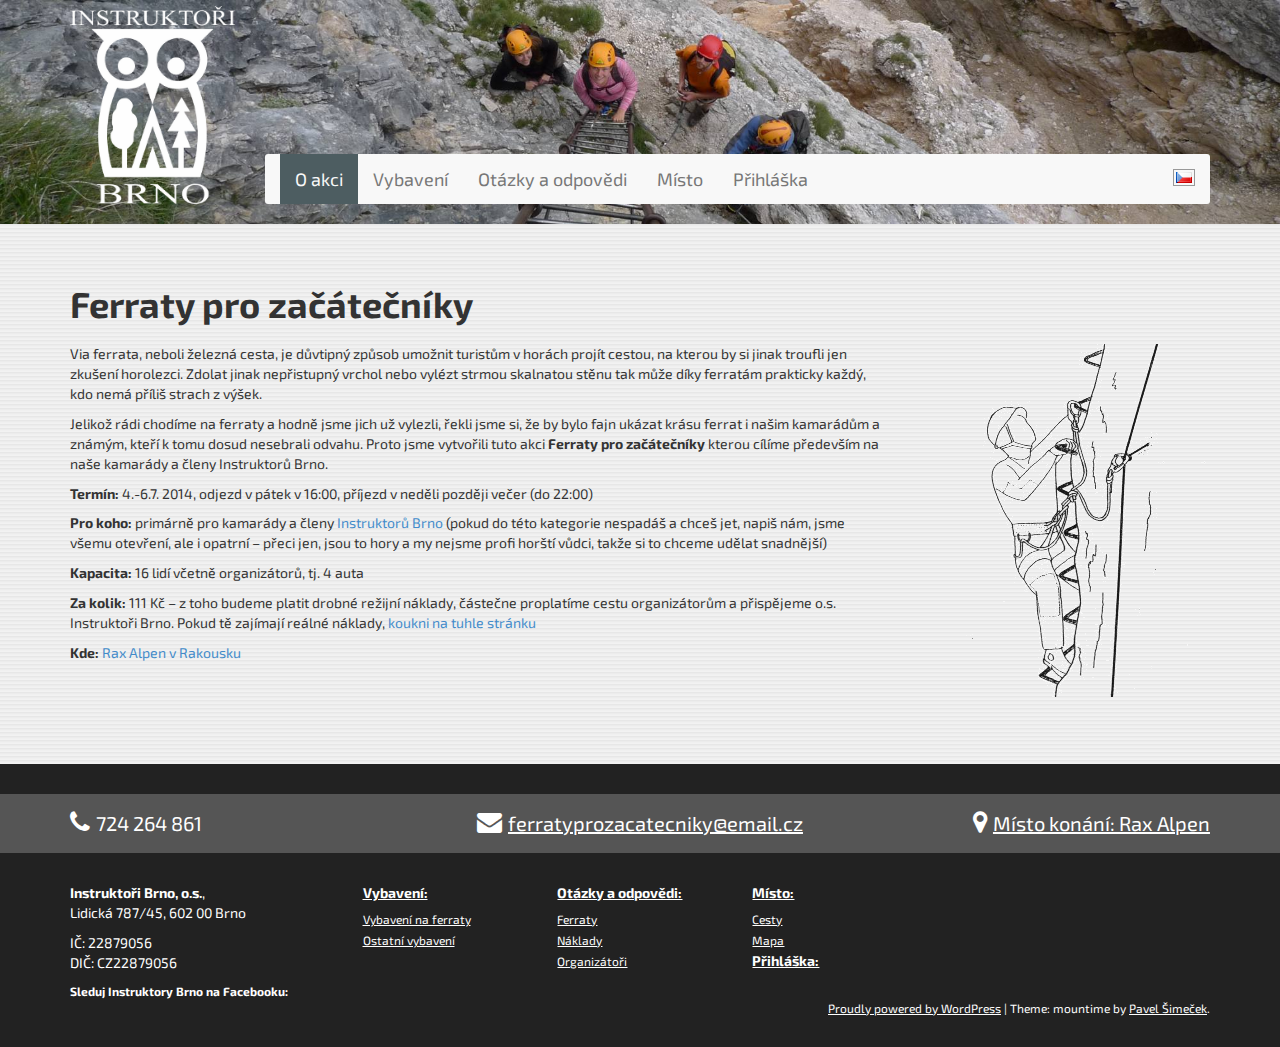
==== index.html @ 4d4df0b0 "archivni staticka verze" ====
<!DOCTYPE html>
<html lang="cs-CZ" prefix="og: http://ogp.me/ns#">

<!-- Mirrored from ferraty.instruktori.cz/ by HTTrack Website Copier/3.x [XR&CO'2014], Sat, 05 Jan 2019 14:12:46 GMT -->
<!-- Added by HTTrack -->
<!-- Mirrored from ferraty.instruktori.cz/ by HTTrack Website Copier/3.x [XR&CO'2014], Sun, 22 Nov 2020 13:29:05 GMT -->
<meta http-equiv="content-type" content="text/html;charset=UTF-8" /><!-- /Added by HTTrack -->
<head>
<meta charset="UTF-8">
<meta name="viewport" content="width=device-width, initial-scale=1">
<meta http-equiv="X-UA-Compatible" content="IE=edge">
<title>O akci | Ferraty pro začátečníky</title>
<link rel="profile" href="http://gmpg.org/xfn/11">
<link href='http://fonts.googleapis.com/css?family=Exo+2:400,400italic,700,700italic&amp;subset=latin,latin-ext' rel='stylesheet' type='text/css'>

<!-- This site is optimized with the Yoast WordPress SEO plugin v1.4.25 - http://yoast.com/wordpress/seo/ -->
<link rel="canonical" href="index.html" />
<meta property="og:locale" content="cs_CZ" />
<meta property="og:type" content="article" />
<meta property="og:title" content="O akci - Ferraty pro začátečníky" />
<meta property="og:description" content="Ferraty pro začátečníky Via ferrata, neboli železná cesta, je důvtipný způsob umožnit turistům v horách projít cestou, na kterou by si jinak troufli jen zkušení horolezci. Zdolat jinak nepřistupný vrchol nebo vylézt strmou skalnatou stěnu tak může díky ferratám prakticky každý, kdo nemá příliš strach z výšek. Jelikož rádi chodíme na ferraty a hodně jsme &hellip;" />
<meta property="og:url" content="index.html" />
<meta property="og:site_name" content="Ferraty pro začátečníky" />
<meta property="article:published_time" content="2014-05-25T00:08:42+00:00" />
<meta property="article:modified_time" content="2014-05-27T09:46:41+00:00" />
<meta property="og:image" content="wp-content/uploads/FERRATA1.gif" />
<!-- / Yoast WordPress SEO plugin. -->

<link rel='stylesheet' id='shadowbox-css-css'  href='wp-content/uploads/shadowbox-js/src/shadowbox19ce19ce.css?ver=3.0.3' type='text/css' media='screen' />
<link rel='stylesheet' id='shadowbox-extras-css'  href='wp-content/plugins/shadowbox-js/css/extrasc393c393.css?ver=3.0.3.10' type='text/css' media='screen' />
<link rel='stylesheet' id='NextGEN-css'  href='wp-content/plugins/nextgen-gallery/css/nggallery8a548a54.css?ver=1.0.0' type='text/css' media='screen' />
<link rel='stylesheet' id='shutter-css'  href='wp-content/plugins/nextgen-gallery/shutter/shutter-reloadedc412c412.css?ver=1.3.4' type='text/css' media='screen' />
<link rel='stylesheet' id='mountime-style-css'  href='wp-content/themes/ferraty/stylea560a560.css?ver=3.9.1' type='text/css' media='all' />
<link rel='stylesheet' id='font-awesome-css'  href='wp-content/themes/ferraty/css/font-awesome.mina560a560.css?ver=3.9.1' type='text/css' media='all' />
<link rel='stylesheet' id='cyclone-template-style-custom_dark-css'  href='wp-content/plugins/cyclone-slider-2/templates/custom_dark/style206d206d.css?ver=2.7.5' type='text/css' media='all' />
<link rel='stylesheet' id='cyclone-template-style-dark-css'  href='wp-content/plugins/cyclone-slider-2/templates/dark/style206d206d.css?ver=2.7.5' type='text/css' media='all' />
<link rel='stylesheet' id='cyclone-template-style-default-css'  href='wp-content/plugins/cyclone-slider-2/templates/default/style206d206d.css?ver=2.7.5' type='text/css' media='all' />
<link rel='stylesheet' id='cyclone-template-style-standard-css'  href='wp-content/plugins/cyclone-slider-2/templates/standard/style206d206d.css?ver=2.7.5' type='text/css' media='all' />
<link rel='stylesheet' id='cyclone-template-style-thumbnails-css'  href='wp-content/plugins/cyclone-slider-2/templates/thumbnails/style206d206d.css?ver=2.7.5' type='text/css' media='all' />
<link rel='stylesheet' id='wpgmaps-style-css'  href='wp-content/plugins/wp-google-maps/css/wpgmza_stylea560a560.css?ver=3.9.1' type='text/css' media='all' />
<script type='text/javascript' src='wp-includes/js/jquery/jquerya4e6a4e6.js?ver=1.11.0'></script>
<script type='text/javascript' src='wp-includes/js/jquery/jquery-migrate.min15761576.js?ver=1.2.1'></script>
<script type='text/javascript'>
/* <![CDATA[ */
var shutterSettings = {"msgLoading":"L O A D I N G","msgClose":"Click to Close","imageCount":"1"};
/* ]]> */
</script>
<script type='text/javascript' src='wp-content/plugins/nextgen-gallery/shutter/shutter-reloaded3ba13ba1.js?ver=1.3.3'></script>
<script type='text/javascript' src='wp-content/plugins/nextgen-gallery/js/jquery.cycle.all.min62a762a7.js?ver=2.9995'></script>
<script type='text/javascript' src='wp-content/plugins/nextgen-gallery/js/ngg.slideshow.min18b518b5.js?ver=1.06'></script>
<meta name="generator" content="WordPress 3.9.1" />
<link rel='shortlink' href='index.html' />
<!-- <meta name="NextGEN" version="1.9.13" /> -->
	<style type="text/css">.recentcomments a{display:inline !important;padding:0 !important;margin:0 !important;}</style>
    <!-- HTML5 Shim and Respond.js IE8 support of HTML5 elements and media queries -->
    <!-- WARNING: Respond.js doesn't work if you view the page via file:// -->
    <!--[if lt IE 9]>
      <script src="http://ferraty.instruktori.cz/wp-content/themes/ferraty/js/html5shiv.js"></script>
      <script src="http://ferraty.instruktori.cz/wp-content/themes/ferraty/js/respond.min.js"></script>
    <![endif]-->
</head>

<body class="home page page-id-9 page-template page-template-homepage-php custom-background">
<div id="fb-root"></div>
<script>(function(d, s, id) {
  var js, fjs = d.getElementsByTagName(s)[0];
  if (d.getElementById(id)) return;
  js = d.createElement(s); js.id = id;
  js.src = "http://connect.facebook.net/cs_CZ/all.js#xfbml=1";
  js.async = true;
  fjs.parentNode.insertBefore(js, fjs);
}(document, 'script', 'facebook-jssdk'));</script>

<div id="page" class="hfeed site">
        <header id="masthead" class="site-header" role="banner">
        <div class="sliderwrapper">
        <div class="cycloneslider cycloneslider-template-dark cycloneslider-width-responsive" id="cycloneslider-summer-1" style="max-width:2000px" > <!--?php if (!empty($slides)) {?> <img class="full-width" src="http://ferraty.instruktori.cz/wp-content/uploads/P1160383.jpg"> <!--?php }?--> <div class="cycloneslider-slides cycle-slideshow" data-cycle-allow-wrap="true" data-cycle-dynamic-height="off" data-cycle-auto-height="2000:350" data-cycle-auto-height-easing="null" data-cycle-auto-height-speed="250" data-cycle-delay="0" data-cycle-easing="" data-cycle-fx="fade" data-cycle-hide-non-active="true" data-cycle-log="false" data-cycle-next="#cycloneslider-summer-1 .cycloneslider-next" data-cycle-pager="#cycloneslider-summer-1 .cycloneslider-pager" data-cycle-pause-on-hover="true" data-cycle-prev="#cycloneslider-summer-1 .cycloneslider-prev" data-cycle-slides="&gt; div" data-cycle-speed="1000" data-cycle-swipe="false" data-cycle-tile-count="7" data-cycle-tile-delay="100" data-cycle-tile-vertical="true" data-cycle-timeout="4000" > <div class="cycloneslider-slide" > <img src="wp-content/uploads/P1160383.jpg" alt="" title="" /> </div> <div class="cycloneslider-slide" > <img src="wp-content/uploads/105_Brenta-Group.jpg" alt="" title="" /> </div> <div class="cycloneslider-slide" > <img src="wp-content/uploads/DSC_5507-DSC_5511.jpg" alt="" title="" /> </div> <div class="cycloneslider-slide" > <img src="wp-content/uploads/P1050706.jpg" alt="" title="" /> </div> <div class="cycloneslider-slide" > <img src="wp-content/uploads/DSC_5570.jpg" alt="" title="" /> </div> </div> </div>
        <!--div class="site-branding">
                <h1 class="site-title"><a href="http://ferraty.instruktori.cz/" rel="home">Ferraty pro začátečníky</a></h1>
                <h2 class="site-description">Just another WordPress site</h2>
        </div-->
        <div class="static-menu-wrapper">
        <div class="container">
            <div class="row">
                <div class="col-md-2 hidden-sm hidden-xs">
                    <div class="menu-height" style="position:relative">&nbsp;
                        <div style="position: absolute; bottom:0px;left:0px;right:0px">
                             <a href="index.html"><img class="img-responsive" src="wp-content/uploads/Logo-negativ1.png"></a>
                        </div>
                    </div>
                </div>
                <div class="col-md-10">
                        <!--TOO MUCH MANUAL WORK FOR SUBPAGES => custom menu printing :-( <!--?php wp_nav_menu( array( 'theme_location' => 'primary' ) ); ?-->
                            <nav id="mountime-main-static-navbar"         class="navbar mountime-main-navbar "
         role="navigation">
                <!-- Brand and toggle get grouped for better mobile display -->
        <div class="navbar-header">
            <button type="button" class="navbar-toggle" data-toggle="collapse" data-target="#mountime-main-static-navbar-collapse">
                <span class="sr-only">Toggle navigation</span>
                <span class="icon-bar"></span>
                <span class="icon-bar"></span>
                <span class="icon-bar"></span>
            </button>
            <div class="navbar-brand visible-xs visible-sm"><img class="fixed-menu-logo visible-sm visible-xs" src="wp-content/uploads/Logo-negativ1.png"><div class="navbar-brand-label visible-xs">O akci</div></div>
        </div>
        <!-- Collect the nav links, forms, and other content for toggling -->
        <div class="collapse navbar-collapse" id="mountime-main-static-navbar-collapse">
            <ul class="nav navbar-nav">
                            <li  class="active"  >
                        <a href="index.html">
                            O akci                        </a>
                    </li>
                                    <li  >
                        <a href="vybaveni/index.html">
                            Vybavení                        </a>
                    </li>
                                    <li  >
                        <a href="otazky-odpovedi/index.html">
                            Otázky a odpovědi                        </a>
                    </li>
                                    <li  >
                        <a href="misto/index.html">
                            Místo                        </a>
                    </li>
                                    <li  >
                        <a href="prihlaska/index.html">
                            Přihláška                        </a>
                    </li>
                            </ul>
            <ul class="nav navbar-nav navbar-right">
                <li>
                    <ul class="lang-selector">
                        <li class="lang-item lang-item-2 lang-item-cs current-lang"><a hreflang="cs" href="index.html"><img src="wp-content/plugins/polylang/flags/cs_CZ.png" title="Čeština" alt="Čeština" /></a></li>
                    </ul>
                </li>
            </ul>
        </div>
            </nav>
    <nav id="mountime-main-fixed-navbar"         class="navbar mountime-main-navbar navbar-fixed-top hidden"
         role="navigation">
                    <div class="container">
                <div class="row">
                    <div class="col-md-2 hidden-sm hidden-xs">
                        <a href="index.html"><img class="fixed-menu-logo" src="wp-content/uploads/Logo-negativ1.png"></a>
                    </div>
                    <div class="col-md-10">
                <!-- Brand and toggle get grouped for better mobile display -->
        <div class="navbar-header">
            <button type="button" class="navbar-toggle" data-toggle="collapse" data-target="#mountime-main-fixed-navbar-collapse">
                <span class="sr-only">Toggle navigation</span>
                <span class="icon-bar"></span>
                <span class="icon-bar"></span>
                <span class="icon-bar"></span>
            </button>
            <div class="navbar-brand visible-xs visible-sm"><img class="fixed-menu-logo visible-sm visible-xs" src="wp-content/uploads/Logo-negativ1.png"><div class="navbar-brand-label visible-xs">O akci</div></div>
        </div>
        <!-- Collect the nav links, forms, and other content for toggling -->
        <div class="collapse navbar-collapse" id="mountime-main-fixed-navbar-collapse">
            <ul class="nav navbar-nav">
                            <li  class="active"  >
                        <a href="index.html">
                            O akci                        </a>
                    </li>
                                    <li  >
                        <a href="vybaveni/index.html">
                            Vybavení                        </a>
                    </li>
                                    <li  >
                        <a href="otazky-odpovedi/index.html">
                            Otázky a odpovědi                        </a>
                    </li>
                                    <li  >
                        <a href="misto/index.html">
                            Místo                        </a>
                    </li>
                                    <li  >
                        <a href="prihlaska/index.html">
                            Přihláška                        </a>
                    </li>
                            </ul>
            <ul class="nav navbar-nav navbar-right">
                <li>
                    <ul class="lang-selector">
                        <li class="lang-item lang-item-2 lang-item-cs current-lang"><a hreflang="cs" href="index.html"><img src="wp-content/plugins/polylang/flags/cs_CZ.png" title="Čeština" alt="Čeština" /></a></li>
                    </ul>
                </li>
            </ul>
        </div>
                            </div>
                </div>
            </div>
            </nav>
                </div>
            </div>
        </div>
        </div>
        </div>
</header><!-- #masthead -->

<div id="content" class="site-content">

<div id="primary" class="content-area">
    <main id="main" class="site-main" role="main">
                <div class="container">
            <div class="row">
                <div class="col-md-12">
                    <div class="row">
                        <div class="col-md-12">
                            <h1>Ferraty pro začátečníky</h1>
<h1><a href="wp-content/uploads/FERRATA1.gif" rel="shadowbox[sbpost-9];player=img;"><img class="alignright wp-image-24 size-full" src="wp-content/uploads/FERRATA1.gif" alt="FERRATA1" width="276" height="353" data-id="24" /></a></h1>
<p>Via ferrata, neboli železná cesta, je důvtipný způsob umožnit turistům v horách projít cestou, na kterou by si jinak troufli jen zkušení horolezci. Zdolat jinak nepřistupný vrchol nebo vylézt strmou skalnatou stěnu tak může díky ferratám prakticky každý, kdo nemá příliš strach z výšek.</p>
<p>Jelikož rádi chodíme na ferraty a hodně jsme jich už vylezli, řekli jsme si, že by bylo fajn ukázat krásu ferrat i našim kamarádům a známým, kteří k tomu dosud nesebrali odvahu. Proto jsme vytvořili tuto akci <strong>Ferraty pro začátečníky</strong> kterou cílíme především na naše kamarády a členy Instruktorů Brno.</p>
<p><strong>Termín:</strong> 4.-6.7. 2014, odjezd v pátek v 16:00, příjezd v neděli později večer (do 22:00)</p>
<p><strong>Pro koho:</strong> primárně pro kamarády a členy <a href="http://www.instruktori.cz/">Instruktorů Brno</a> (pokud do této kategorie nespadáš a chceš jet, napiš nám, jsme všemu otevření, ale i opatrní &#8211; přeci jen, jsou to hory a my nejsme profi horští vůdci, takže si to chceme udělat snadnější)</p>
<p><strong>Kapacita:</strong> 16 lidí včetně organizátorů, tj. 4 auta</p>
<p><strong>Za kolik:</strong> 111 Kč &#8211; z toho budeme platit drobné režijní náklady, částečne proplatíme cestu organizátorům a přispějeme o.s. Instruktoři Brno. Pokud tě zajímají reálné náklady, <a href="otazky-odpovedi/index.html#subpage-naklady">koukni na tuhle stránku</a></p>
<p><strong>Kde:</strong> <a title="Místo" href="misto/index.html">Rax Alpen v Rakousku</a></p>
<p>&nbsp;</p>
                        </div>
                    </div>
                    <div>
                        &nbsp;
                    </div>
                </div>
            </div>
                    </div>
            </main><!-- #main -->
</div><!-- #primary -->

	<div id="secondary" class="widget-area" role="complementary">
				
<!--			<aside id="search" class="widget widget_search">-->
							<!--</aside>-->

			<!--<aside id="archives" class="widget">-->
				<!--<h1 class="widget-title"></h1>-->
				<!--<ul>-->
									<!--</ul>-->
			<!--</aside>-->

			<!--<aside id="meta" class="widget">-->
				<!--<h1 class="widget-title"></h1>-->
				<!--<ul>-->
										<!--<li></li>-->
									<!--</ul>-->
			<!--</aside>-->

			</div><!-- #secondary -->

	</div><!-- #content -->
        
                
        <footer class="upper-footer-border">
            &nbsp;
        </footer>
        <footer class="upper-footer" role="contentinfo">
            <div class="container">
                <div class="row">
                    <div class="col-sm-4 text-align-left-md">
                        <i class="fa fa-phone">&nbsp;</i>724 264 861                    </div>
                    <div class="col-sm-4 text-align-center-md">
                                                        <a href="mailto:ferratyprozacatecniky@email.cz">
                                    <i class="fa fa-envelope">&nbsp;</i>ferratyprozacatecniky@email.cz                                </a>                    </div>
                    <div class="col-sm-4 text-align-right-md">
                                                <a href="index.html">
                                                                <i class="fa fa-map-marker">&nbsp;</i>Místo konání: Rax Alpen                        </a>
                    </div>
                </div>
            </div>
        </footer>
	<footer id="colophon" class="site-footer" role="contentinfo">
            <div class="container">
                <div class="row">
                    <div class="col-md-3">
                        <p><strong>Instruktoři Brno, o.s.</strong>,<br />
Lidická 787/45, 602 00 Brno</p>
<p>IČ: 22879056<br />
DIČ: CZ22879056</p>
                        <div class="footer-subscribe-box">
                            <div><b>Sleduj Instruktory Brno na Facebooku:</b></div>
                            <div class="fb-like-box" data-href="https://www.facebook.com/instruktori.brno" data-width="The pixel width of the plugin" data-height="The pixel height of the plugin" data-colorscheme="dark" data-show-faces="false" data-header="false" data-stream="false" data-show-border="false"></div>
                        </div>
                    </div>
                    <div class="col-md-6 site-map hidden-sm hidden-xs">
                        <div class="row">
                                                                                                                                                                                                                    <div class="col-md-4">
                                                        <a class="footer-link" href="vybaveni/index.html">
            Vybavení:
        </a>
<ul class="footer-link-set"><li class="footer-link">
                                                        <a href="vybaveni/index.html#subpage-vybaveni-na-ferraty">
                                                            Vybavení na ferraty                                                        </a>
                                                    </li><li class="footer-link">
                                                        <a href="vybaveni/index.html#subpage-ostatni-vybaveni">
                                                            Ostatní vybavení                                                        </a>
                                                    </li></ul>
                                            </div>
                                                                                                                                                                    <div class="col-md-4">
                                                        <a class="footer-link" href="otazky-odpovedi/index.html">
            Otázky a odpovědi:
        </a>
<ul class="footer-link-set"><li class="footer-link">
                                                        <a href="otazky-odpovedi/index.html#subpage-ferraty">
                                                            Ferraty                                                        </a>
                                                    </li><li class="footer-link">
                                                        <a href="otazky-odpovedi/index.html#subpage-naklady">
                                                            Náklady                                                        </a>
                                                    </li><li class="footer-link">
                                                        <a href="otazky-odpovedi/index.html#subpage-organizatori">
                                                            Organizátoři                                                        </a>
                                                    </li></ul>
                                            </div>
                                                                                                                                                                    <div class="col-md-4">
                                                        <a class="footer-link" href="misto/index.html">
            Místo:
        </a>
<ul class="footer-link-set"><li class="footer-link">
                                                        <a href="misto/index.html#subpage-cesty">
                                                            Cesty                                                        </a>
                                                    </li><li class="footer-link">
                                                        <a href="misto/index.html#subpage-mapa">
                                                            Mapa                                                        </a>
                                                    </li></ul>
                                            </div>
                                                                                                                                                                    <div class="col-md-4">
                                                        <a class="footer-link" href="prihlaska/index.html">
            Přihláška:
        </a>
<ul class="footer-link-set"></ul>
                                            </div>
                                                                                                            </div>
                    </div>
                    <div class="col-md-3 hidden-sm hidden-xs">
                        <br><div class="row"></div>                    </div>
                </div>
                <div class="row">
                    <div class="col-md-12">
                        <div class="credits">
                                                        <a href="http://wordpress.org/" rel="generator">Proudly powered by WordPress</a>
                            <span class="sep"> | </span>
                            Theme: mountime by <a href="http://www.pavelsimecek.cz/" rel="designer">Pavel Šimeček</a>.                        </div>
                    </div>
                </div>
            </div>
	</footer><!-- #colophon -->
</div><!-- #page -->

<script type='text/javascript' src='wp-content/uploads/shadowbox-js/fb5230720420610a6d20e38efb19d3af19ce19ce.js?ver=3.0.3'></script>
<script type='text/javascript' src='wp-content/themes/ferraty/js/navigation11a811a8.js?ver=20120206'></script>
<script type='text/javascript' src='wp-content/themes/ferraty/js/skip-link-focus-fix08e008e0.js?ver=20130115'></script>
<script type='text/javascript' src='wp-content/themes/ferraty/js/bootstrap.mina560a560.js?ver=3.9.1'></script>
<script type='text/javascript' src='wp-content/themes/ferraty/js/ajax-paginga560a560.js?ver=3.9.1'></script>
<script type='text/javascript' src='wp-content/themes/ferraty/js/animated-effectsa560a560.js?ver=3.9.1'></script>
<script type='text/javascript' src='wp-content/themes/ferraty/specific/js/outdoor-activitya560a560.js?ver=3.9.1'></script>
<script type='text/javascript' src='wp-content/themes/ferraty/specific/js/expeditiona560a560.js?ver=3.9.1'></script>
<script type='text/javascript' src='wp-content/themes/ferraty/js/align-column-heighta560a560.js?ver=3.9.1'></script>
<script type='text/javascript' src='wp-content/plugins/cyclone-slider-2/js/flickering-fix206d206d.js?ver=2.7.5'></script>
<script type='text/javascript' src='wp-content/plugins/cyclone-slider-2/libs/cycle2/jquery.cycle2.min206d206d.js?ver=2.7.5'></script>
<script type='text/javascript' src='wp-content/plugins/cyclone-slider-2/libs/cycle2/jquery.cycle2.carousel.min206d206d.js?ver=2.7.5'></script>
<script type='text/javascript' src='wp-content/plugins/cyclone-slider-2/libs/cycle2/jquery.cycle2.swipe.min206d206d.js?ver=2.7.5'></script>
<script type='text/javascript' src='wp-content/plugins/cyclone-slider-2/libs/cycle2/jquery.cycle2.tile.min206d206d.js?ver=2.7.5'></script>
<script type='text/javascript' src='wp-content/plugins/cyclone-slider-2/libs/cycle2/jquery.cycle2.video.min206d206d.js?ver=2.7.5'></script>
<script type='text/javascript' src='wp-content/plugins/cyclone-slider-2/templates/custom_dark/script206d206d.js?ver=2.7.5'></script>
<script type='text/javascript' src='wp-content/plugins/cyclone-slider-2/templates/dark/script206d206d.js?ver=2.7.5'></script>
<script type='text/javascript' src='wp-content/plugins/cyclone-slider-2/templates/default/script206d206d.js?ver=2.7.5'></script>
<script type='text/javascript' src='wp-content/plugins/cyclone-slider-2/templates/standard/script206d206d.js?ver=2.7.5'></script>
<script type='text/javascript' src='wp-content/plugins/cyclone-slider-2/templates/thumbnails/script206d206d.js?ver=2.7.5'></script>
<script type='text/javascript' src='wp-content/plugins/cyclone-slider-2/js/client206d206d.js?ver=2.7.5'></script>
<script type='text/javascript' src='wp-content/themes/ferraty/js/add_progress_wheel_to_newlettersa560a560.js?ver=3.9.1'></script>

<!-- Begin Shadowbox JS v3.0.3.10 -->
<!-- Selected Players: html, iframe, img, qt, swf, wmp -->
<script type="text/javascript">
/* <![CDATA[ */
	var shadowbox_conf = {
		autoDimensions: false,
		animateFade: true,
		animate: true,
		animSequence: "sync",
		autoplayMovies: true,
		continuous: false,
		counterLimit: 10,
		counterType: "default",
		displayCounter: true,
		displayNav: true,
		enableKeys: true,
		flashBgColor: "#000000",
		flashParams: {bgcolor:"#000000", allowFullScreen:true},
		flashVars: {},
		flashVersion: "9.0.0",
		handleOversize: "resize",
		handleUnsupported: "link",
		initialHeight: 160,
		initialWidth: 320,
		modal: false,
		overlayColor: "#000",
		showMovieControls: true,
		showOverlay: true,
		skipSetup: false,
		slideshowDelay: 0,
		useSizzle: false,
		viewportPadding: 20
	};
	Shadowbox.init(shadowbox_conf);
/* ]]> */
</script>
<!-- End Shadowbox JS -->


</body>

<!-- Mirrored from ferraty.instruktori.cz/ by HTTrack Website Copier/3.x [XR&CO'2014], Sat, 05 Jan 2019 14:13:36 GMT -->

<!-- Mirrored from ferraty.instruktori.cz/ by HTTrack Website Copier/3.x [XR&CO'2014], Sun, 22 Nov 2020 13:30:25 GMT -->
</html>
---- wp-content/uploads/shadowbox-js/src/shadowbox19ce19ce.css ----
#sb-title-inner,#sb-info-inner,#sb-loading-inner,div.sb-message{font-family:"HelveticaNeue-Light","Helvetica Neue",Helvetica,Arial,sans-serif;font-weight:200;color:#fff;}
#sb-container{position:fixed;margin:0;padding:0;top:0;left:0;z-index:999;text-align:left;visibility:hidden;display:none;}
#sb-overlay{position:relative;height:100%;width:100%;}
#sb-wrapper{position:absolute;visibility:hidden;width:100px;}
#sb-wrapper-inner{position:relative;border:1px solid #303030;overflow:hidden;height:100px;}
#sb-body{position:relative;height:100%;}
#sb-body-inner{position:absolute;height:100%;width:100%;}
#sb-player.html{height:100%;overflow:auto;}
#sb-body img{border:none;z-index: 10000;}
#sb-loading{position:relative;height:100%;}
#sb-loading-inner{position:absolute;font-size:14px;line-height:24px;height:24px;top:50%;margin-top:-12px;width:100%;text-align:center;}
#sb-loading-inner span{background:url(loading.gif) no-repeat;padding-left:34px;display:inline-block;}
#sb-body,#sb-loading{background-color:#060606;}
#sb-title,#sb-info{position:relative;margin:0;padding:0;overflow:hidden;}
#sb-title,#sb-title-inner{height:26px;line-height:26px;}
#sb-title-inner{font-size:16px;}
#sb-info,#sb-info-inner{height:20px;line-height:20px;}
#sb-info-inner{font-size:12px;}
#sb-nav{float:right;height:16px;padding:2px 0;width:45%;}
#sb-nav a{display:block;float:right;height:16px;width:16px;margin-left:3px;cursor:pointer;background-repeat:no-repeat;}
#sb-nav-close{background-image:url(close.png);}
#sb-nav-next{background-image:url(next.png);}
#sb-nav-previous{background-image:url(previous.png);}
#sb-nav-play{background-image:url(play.png);}
#sb-nav-pause{background-image:url(pause.png);}
#sb-counter{float:left;width:45%;}
#sb-counter a{padding:0 4px 0 0;text-decoration:none;cursor:pointer;color:#fff;}
#sb-counter a.sb-counter-current{text-decoration:underline;}
div.sb-message{font-size:12px;padding:10px;text-align:center;}
div.sb-message a:link,div.sb-message a:visited{color:#fff;text-decoration:underline;}
---- wp-content/plugins/shadowbox-js/css/extrasc393c393.css ----
.hidden {
	display: none;
}

/* Resolves a problem where cancel link shows up in default blue */
#sb-loading a {
	color: #fff;
	text-decoration: none;
}
---- wp-content/plugins/nextgen-gallery/css/nggallery8a548a54.css ----
/*
CSS Name: Default Styles
Description: NextGEN Default Gallery Stylesheet
Author: Alex Rabe
Version: 2.11

This is a template stylesheet that can be used with NextGEN Gallery. I tested the
styles with a default theme Kubrick. Modify it when your theme struggle with it,
it's only a template design

*/

/* ----------- Album Styles Extend -------------*/

.ngg-albumoverview {
	margin-top: 10px;
	width: 100%;
	clear:both;
	display:block !important;
}

.ngg-album {
    height: 100%;
    padding: 5px;
    margin-bottom: 5px;
    border: 1px solid #fff;
}

/* IE6 will ignore this , again I hate IE6 */
/* See also http://www.sitepoint.com/article/browser-specific-css-hacks */
html>body .ngg-album {
    overflow:hidden;
    padding: 5px;
    margin-bottom: 5px;
    border: 1px solid #cccccc;
}

.ngg-album {
	overflow: hidden;
	padding: 5px;
	margin-bottom: 5px;
	border: 1px solid #cccccc;
}

.ngg-albumtitle {
	text-align: left;
 	font-weight: bold;
	margin:0px;
	padding:0px;
	font-size: 1.4em;
	margin-bottom: 10px;
}

.ngg-thumbnail {
	float: left;
	margin-right: 12px;
}

.ngg-thumbnail img {
	background-color:#FFFFFF;
	border:1px solid #A9A9A9;
	margin:4px 0px 4px 5px;
	padding:4px;
	position:relative;
}

.ngg-thumbnail img:hover {
	background-color: #A9A9A9;
}

.ngg-description {
	text-align: left;
}

/* ----------- Album Styles Compact -------------*/

.ngg-album-compact {
	float:left;
	padding-right:6px !important;
	margin:0px !important;
	text-align:left;
	width:120px;
}

.ngg-album-compactbox {
	background:transparent url(albumset.gif) no-repeat scroll 0%;
	height:86px;
	margin:0pt 0pt 6px !important;
	padding:12px 0pt 0pt 7px !important;
	width:120px;
}


.ngg-album-compactbox .Thumb {
	border:1px solid #000000;
	margin:0px !important;
	padding:0px !important;
	width:91px;
	height:68px;
}

.ngg-album-compact h4 {
	font-size:15px;
	font-weight:bold;
	margin-bottom:0px;
	margin-top:0px;
	width:110px;
}

.ngg-album-compact p {
	font-size:11px;
	margin-top:2px;
}

/* ----------- Gallery style -------------*/

.ngg-galleryoverview {
	overflow: hidden;
	margin-top: 10px;
	width: 100%;
	clear:both;
	display:block !important;
}

.ngg-galleryoverview .desc {
/* required for description */
   margin:0px 10px 10px 0px;
   padding:5px;
}

.ngg-gallery-thumbnail-box {
	float: left;
}

.ngg-gallery-thumbnail {
	float: left;
	margin-right: 5px;
	text-align: center;
}

.ngg-gallery-thumbnail img {
	background-color:#FFFFFF;
	border:1px solid #A9A9A9;
	display:block;
	margin:4px 0px 4px 5px;
	padding:4px;
	position:relative;
}

.ngg-gallery-thumbnail img:hover {
	background-color: #A9A9A9;
}

.ngg-gallery-thumbnail span {
	/* Images description */
	font-size:90%;
	padding-left:5px;
	display:block;
}

.ngg-clear {
	clear: both;
	float: none;
}

/* ----------- Gallery navigation -------------*/

.ngg-navigation {
	font-size:0.9em !important;
	clear:both !important;
	display:block !important;
	padding-top: 15px;
    padding-bottom: 2px;
	text-align:center;
}

.ngg-navigation span {
	font-weight:bold;
	margin:0pt 6px;
}

.ngg-navigation a.page-numbers,
.ngg-navigation a.next,
.ngg-navigation a.prev,
.ngg-navigation span.page-numbers,
.ngg-navigation span.next,
.ngg-navigation span.prev {
	border:1px solid #DDDDDD;
	margin-right:3px;
	padding:3px 8px;
    text-decoration: none;
}

.ngg-navigation a.page-numbers:hover,
.ngg-navigation a.next:hover,
.ngg-navigation a.prev:hover,
.ngg-navigation span.page-numbers:hover,
.ngg-navigation span.next:hover,
.ngg-navigation span.prev:hover {
	background-color: #0066CC;
	color: #FFFFFF !important;
	text-decoration: none !important;
}

/* ----------- Image browser style -------------*/

.ngg-imagebrowser {

}

.ngg-imagebrowser h3 {
	text-align:center;
}

.ngg-imagebrowser img {
	border:1px solid #A9A9A9;
	margin-top: 10px;
	margin-bottom: 10px;
	width: 100%;
	display:block !important;
	padding:5px;
}

.ngg-imagebrowser-nav {
	padding:5px;
	margin-left:10px;
}

.ngg-imagebrowser-nav .back {
	float:left;
	border:1px solid #DDDDDD;
	margin-right:3px;
	padding:3px 7px;
}

.ngg-imagebrowser-nav .next {
	float:right;
	border:1px solid #DDDDDD;
	margin-right:3px;
	padding:3px 7px;
}

.ngg-imagebrowser-nav .counter {
	text-align:center;
	font-size:0.9em !important;
}

.exif-data {
  	margin-left: auto !important;
    margin-right: auto !important;
}

/* ----------- Slideshow -------------*/
.slideshow {
	margin-left: auto;
	margin-right: auto;
	text-align:center;
	outline: none;
}

.slideshowlink {

}

/* ----------- JS Slideshow -------------*/
.ngg-slideshow {
    overflow:hidden;
    position: relative;
    margin-left: auto;
    margin-right: auto;
}

.ngg-slideshow * {
    vertical-align:middle;
}

/* See also : http://www.brunildo.org/test/img_center.html */
.ngg-slideshow-loader{
    display: table-cell;
    text-align: center;
    vertical-align:middle;
}

.ngg-slideshow-loader img{
    background: none !important;
    border: 0 none !important;
    margin:auto !important;
}

/* ----------- Single picture -------------*/
.ngg-singlepic {
	background-color:#FFFFFF;
	display:block;
	padding:4px;
}

.ngg-left {
	float: left;
	margin-right:10px;
}

.ngg-right {
	float: right;
	margin-left:10px;
}

.ngg-center {
  	margin-left: auto !important;
    margin-right: auto !important;
}

/* ----------- Sidebar widget -------------*/
.ngg-widget,
.ngg-widget-slideshow {
	overflow: hidden;
	margin:0pt;
	padding:5px 0px 0px 0pt;
	text-align:left;
}

.ngg-widget img {
	border:2px solid #A9A9A9;
	margin:0pt 2px 2px 0px;
	padding:1px;
}

/* ----------- Related images -------------*/
.ngg-related-gallery {
	background:#F9F9F9;
	border:1px solid #E0E0E0;
	overflow:hidden;
	margin-bottom:1em;
	margin-top:1em;
	padding:5px;
}
.ngg-related-gallery img {
	border: 1px solid #DDDDDD;
	float: left;
	margin: 0pt 3px;
	padding: 2px;
	height: 50px;
	width:  50px;
}

.ngg-related-gallery img:hover {
	border: 1px solid #000000;
}

/* ----------- Gallery list -------------*/

.ngg-galleryoverview ul li:before {
	content: '' !important;
}

.ngg-gallery-list {
	list-style-type:none;
	padding: 0px !important;
	text-indent:0px !important;
}

.ngg-galleryoverview div.pic img{
	width: 100%;
}

.ngg-gallery-list li {
	float:left;
	margin:0 2px 0px 2px !important;
	overflow:hidden;
}

.ngg-gallery-list li a {
	border:1px solid #CCCCCC;
	display:block;
	padding:2px;
}

.ngg-gallery-list li.selected a{
	-moz-background-clip:border;
	-moz-background-inline-policy:continuous;
	-moz-background-origin:padding;
	background:#000000 none repeat scroll 0 0;
}

.ngg-gallery-list li img {
	height:40px;
	width:40px;
}

li.ngg-next, li.ngg-prev {
	height:40px;
	width:40px;
	font-size:3.5em;
}

li.ngg-next a, li.ngg-prev a  {
	padding-top: 10px;
	border: none;
	text-decoration: none;
}

#TB_window {
	z-index: 9999 !important;
}
---- wp-content/plugins/nextgen-gallery/shutter/shutter-reloadedc412c412.css ----
/* Shutter */
#shDisplay div#shTitle {
	font: normal 12px/17px 'Lucida Grande', Verdana, sans-serif; /* caption font */
	color: #ffffff; /* caption colour */
	text-align: center;
	margin: 0 auto;
}

#shDisplay div#shCount {
	color: #999999;
	font: normal 10px/12px 'Lucida Grande', Verdana, sans-serif;
}

#shDisplay div#shTitle a {
	text-decoration: none;
	font: bold 16pt 'Courier New', Courier, fixed;
	letter-spacing: -2px;
	margin: 0 10px;
	width: 26px;
	color: #999999;
}

#shDisplay div#shTitle a:hover {
	color: #ffffff;
	border: none;
}

#shDisplay div#shNext{
	float:right;
}

#shDisplay div#shPrev {
	float:left;
}

body {
	height: 100%;
}

#shShutter *, #shDisplay * {
	padding: 0;
	margin: 0;
}

div#shShutter, div#shDisplay {
	top: 0;
	left: 0;
	width: 100%;
	position: absolute;
}

div#shShutter {
	height: 100%;
	z-index: 10000;
	background-color: #000000;
	opacity: 0.8;
	filter:alpha(opacity=80);
}

div#shDisplay {
	display: block;
	background-color: transparent;
	z-index: 10002;
}

div#shDisplay img#shTopImg {
	margin: 0 auto;
	border: 1px solid #555;
	background: transparent;
	display: block;
	max-width: none;
	max-height: none;
	float: none;
	padding:2px;
	cursor: pointer;
}

div#shDisplay div#shWrap {
	visibility: hidden;
}

div#shWaitBar {
	font: bold 32px 'Lucida Grande', 'Lucida Sans Unicode', Verdana, sans-serif;
	height: 36px;
	width: 100%;
	left: 0;
	cursor: default;
	opacity: 0.999;
	filter: alpha(opacity=100);
	z-index: 10001;
	margin-top: 160px;
	color: #ae0a0a;
    text-align: center;
}
---- wp-content/themes/ferraty/stylea560a560.css ----
/*
Theme Name: ferraty
Theme URI: http://underscores.me/
Author: Pavel Simecek
Author URI: http://www.pavelsimecek.cz
Description: Theme designed for outdoor company Mountime
Version: 1.0
License: GNU General Public License
License URI: license.txt
Text Domain: mountime
Domain Path: /languages/
Tags:

This theme, like WordPress, is licensed under the GPL.
Use it to make something cool, have fun, and share what you've learned with others.

 mountime is based on Underscores http://underscores.me/, (C) 2012-2013 Automattic, Inc.

Resetting and rebuilding styles have been helped along thanks to the fine work of
Eric Meyer http://meyerweb.com/eric/tools/css/reset/index.html
along with Nicolas Gallagher and Jonathan Neal http://necolas.github.com/normalize.css/
and Blueprint http://www.blueprintcss.org/
*/
/* Alignment */
.alignleft {
  display: inline;
  float: left;
  margin-right: 1.5em; }

.alignright {
  display: inline;
  float: right;
  margin-left: 1.5em; }

.aligncenter {
  clear: both;
  display: block;
  margin: 0 auto; }

/* Text meant only for screen readers */
.screen-reader-text {
  clip: rect(1px, 1px, 1px, 1px);
  position: absolute !important; }

.screen-reader-text:hover,
.screen-reader-text:active,
.screen-reader-text:focus {
  background-color: #f1f1f1;
  border-radius: 3px;
  box-shadow: 0 0 2px 2px rgba(0, 0, 0, 0.6);
  clip: auto !important;
  color: #21759b;
  display: block;
  font-size: 14px;
  font-weight: bold;
  height: auto;
  left: 5px;
  line-height: normal;
  padding: 15px 23px 14px;
  text-decoration: none;
  top: 5px;
  width: auto;
  z-index: 100000;
  /* Above WP toolbar */ }

/* Clearing */
.clear:before,
.clear:after,
.entry-content:before,
.entry-content:after,
.comment-content:before,
.comment-content:after,
.site-header:before,
.site-header:after,
.site-content:before,
.site-content:after,
.site-footer:before,
.site-footer:after {
  content: '';
  display: table; }

.clear:after,
.entry-content:after,
.comment-content:after,
.site-header:after,
.site-content:after,
.site-footer:after {
  clear: both; }

/* =Content
----------------------------------------------- */
.hentry {
  margin: 0 0 1.5em; }

.byline,
.updated {
  display: none; }

.single .byline,
.group-blog .byline {
  display: inline; }

.page-content,
.entry-content,
.entry-summary {
  margin: 0 0 0; }

.page-links {
  clear: both;
  margin: 0 0 1.5em; }

/* =Asides
----------------------------------------------- */
.blog .format-aside .entry-title,
.archive .format-aside .entry-title {
  display: none; }

/* =Media
----------------------------------------------- */
.page-content img.wp-smiley,
.entry-content img.wp-smiley,
.comment-content img.wp-smiley {
  border: none;
  margin-bottom: 0;
  margin-top: 0;
  padding: 0; }

.wp-caption {
  border: 1px solid #ccc;
  margin-bottom: 1.5em;
  max-width: 100%; }

.wp-caption img[class*="wp-image-"] {
  display: block;
  margin: 1.2% auto 0;
  max-width: 98%; }

.wp-caption-text {
  text-align: center; }

.wp-caption .wp-caption-text {
  margin: 0.8075em 0; }

.site-main .gallery {
  margin-bottom: 1.5em; }

.site-main .gallery a img {
  border: none;
  height: auto;
  max-width: 90%; }

.site-main .gallery dd {
  margin: 0; }

/* Make sure embeds and iframes fit their containers */
embed,
iframe,
object {
  max-width: 100%; }

/* =Navigation
----------------------------------------------- */
.site-main [class*="navigation"] {
  overflow: hidden; }

[class*="navigation"] .nav-previous {
  float: left;
  width: 50%; }

[class*="navigation"] .nav-next {
  float: right;
  text-align: right;
  width: 50%; }

/* =Comments
----------------------------------------------- */
.comment-content a {
  word-wrap: break-word; }

/* =Widgets
----------------------------------------------- */
.widget {
  margin: 0 0 1.5em; }

/* Make sure select elements fit in widgets */
.widget select {
  max-width: 100%; }

/* Search widget */
.widget_search .search-submit {
  display: none; }

/* =Infinite Scroll
----------------------------------------------- */
/* Globally hidden elements when Infinite Scroll is supported and in use. */
.infinite-scroll .paging-navigation,
.infinite-scroll.neverending .site-footer {
  /* Theme Footer (when set to scrolling) */
  display: none; }

/* When Infinite Scroll has reached its end we need to re-display elements that were hidden (via .neverending) before */
.infinity-end.neverending .site-footer {
  display: block; }

/* =Bootstrap start
-------------------------------------------------------------- */
/*!
 * Bootstrap v3.0.0
 *
 * Copyright 2013 Twitter, Inc
 * Licensed under the Apache License v2.0
 * http://www.apache.org/licenses/LICENSE-2.0
 *
 * Designed and built with all the love in the world by @mdo and @fat.
 */
/*! normalize.css v2.1.0 | MIT License | git.io/normalize */
article,
aside,
details,
figcaption,
figure,
footer,
header,
hgroup,
main,
nav,
section,
summary {
  display: block; }

audio,
canvas,
video {
  display: inline-block; }

audio:not([controls]) {
  display: none;
  height: 0; }

[hidden] {
  display: none; }

html {
  font-family: sans-serif;
  -webkit-text-size-adjust: 100%;
  -ms-text-size-adjust: 100%; }

body {
  margin: 0; }

a:focus {
  outline: thin dotted; }

a:active,
a:hover {
  outline: 0; }

h1, .featured-expeditions-title {
  font-size: 2em;
  margin: 0.67em 0; }

abbr[title] {
  border-bottom: 1px dotted; }

b,
strong {
  font-weight: bold; }

dfn {
  font-style: italic; }

hr {
  -moz-box-sizing: content-box;
  box-sizing: content-box;
  height: 0; }

mark {
  background: #ff0;
  color: #000; }

code,
kbd,
pre,
samp {
  font-family: monospace, serif;
  font-size: 1em; }

pre {
  white-space: pre-wrap; }

q {
  quotes: "\201C" "\201D" "\2018" "\2019"; }

small {
  font-size: 80%; }

sub,
sup {
  font-size: 75%;
  line-height: 0;
  position: relative;
  vertical-align: baseline; }

sup {
  top: -0.5em; }

sub {
  bottom: -0.25em; }

img {
  border: 0; }

svg:not(:root) {
  overflow: hidden; }

figure {
  margin: 0; }

fieldset {
  border: 1px solid #c0c0c0;
  margin: 0 2px;
  padding: 0.35em 0.625em 0.75em; }

legend {
  border: 0;
  padding: 0; }

button,
input,
select,
textarea {
  font-family: inherit;
  font-size: 100%;
  margin: 0; }

button,
input {
  line-height: normal; }

button,
select {
  text-transform: none; }

button,
html input[type="button"],
input[type="reset"],
input[type="submit"] {
  -webkit-appearance: button;
  cursor: pointer; }

button[disabled],
html input[disabled] {
  cursor: default; }

input[type="checkbox"],
input[type="radio"] {
  box-sizing: border-box;
  padding: 0; }

input[type="search"] {
  -webkit-appearance: textfield;
  -moz-box-sizing: content-box;
  -webkit-box-sizing: content-box;
  box-sizing: content-box; }

input[type="search"]::-webkit-search-cancel-button,
input[type="search"]::-webkit-search-decoration {
  -webkit-appearance: none; }

button::-moz-focus-inner,
input::-moz-focus-inner {
  border: 0;
  padding: 0; }

textarea {
  overflow: auto;
  vertical-align: top; }

table {
  border-collapse: collapse;
  border-spacing: 0; }

@media print {
  * {
    text-shadow: none !important;
    color: #000 !important;
    background: transparent !important;
    box-shadow: none !important; }

  a,
  a:visited {
    text-decoration: underline; }

  a[href]:after {
    content: " (" attr(href) ")"; }

  abbr[title]:after {
    content: " (" attr(title) ")"; }

  .ir a:after,
  a[href^="javascript:"]:after,
  a[href^="#"]:after {
    content: ""; }

  pre,
  blockquote {
    border: 1px solid #999;
    page-break-inside: avoid; }

  thead {
    display: table-header-group; }

  tr,
  img {
    page-break-inside: avoid; }

  img {
    max-width: 100% !important; }

  @page {
    margin: 2cm .5cm; }

  p,
  h2,
  h3,
  .outdoor-activity-caption,
  .expedition-caption,
  .season-tabs,
  .panel-default > .panel-heading.season-header,
  .expedition-homepage-panel > .panel-heading.season-header,
  .expedition-homepage-item > .panel-heading.season-header,
  .panel-for-tabs > .panel-heading.season-header,
  .people-single-container > .panel-heading.season-header,
  .expedition-homepage-panel > .season-header.expedition-homepage-panel-header,
  .expedition-homepage-item > .season-header.expedition-homepage-item-header {
    orphans: 3;
    widows: 3; }

  h2,
  h3,
  .outdoor-activity-caption,
  .expedition-caption,
  .season-tabs,
  .panel-default > .panel-heading.season-header,
  .expedition-homepage-panel > .panel-heading.season-header,
  .expedition-homepage-item > .panel-heading.season-header,
  .panel-for-tabs > .panel-heading.season-header,
  .people-single-container > .panel-heading.season-header,
  .expedition-homepage-panel > .season-header.expedition-homepage-panel-header,
  .expedition-homepage-item > .season-header.expedition-homepage-item-header {
    page-break-after: avoid; }

  .navbar {
    display: none; }

  .table td, .news-table td,
  .table th,
  .news-table th {
    background-color: #fff !important; }

  .btn > .caret, .btn-book > .caret, .subscription-widget form > fieldset > input[type="submit"] > .caret,
  .dropup > .btn > .caret,
  .dropup > .btn-book > .caret,
  .subscription-widget form > fieldset.dropup > input[type="submit"] > .caret {
    border-top-color: #000 !important; }

  .label, .validation-error {
    border: 1px solid #000; }

  .table, .news-table {
    border-collapse: collapse !important; }

  .table-bordered th,
  .table-bordered td {
    border: 1px solid #ddd !important; } }
*,
*:before,
*:after {
  -webkit-box-sizing: border-box;
  -moz-box-sizing: border-box;
  box-sizing: border-box; }

html {
  font-size: 62.5%;
  -webkit-tap-highlight-color: rgba(0, 0, 0, 0); }

body {
  font-family: "Exo 2", Helvetica, Arial, sans-serif;
  font-size: 14px;
  line-height: 1.42857;
  color: #333333;
  background-color: white; }

input,
button,
select,
textarea {
  font-family: inherit;
  font-size: inherit;
  line-height: inherit; }

button,
input,
select[multiple],
textarea {
  background-image: none; }

a {
  color: #428bca;
  text-decoration: none; }
  a:hover, a:focus {
    color: #2a6496;
    text-decoration: underline; }
  a:focus {
    outline: thin dotted #333;
    outline: 5px auto -webkit-focus-ring-color;
    outline-offset: -2px; }

img {
  vertical-align: middle; }

.img-responsive, img.people-photo, img.partner-logo {
  display: block;
  max-width: 100%;
  height: auto; }

.img-rounded, .outdoor-activity-type-image, .wordpress-content img {
  border-radius: 4px; }

.img-thumbnail, .thumbnail {
  padding: 4px;
  line-height: 1.42857;
  background-color: white;
  border: 1px solid #dddddd;
  border-radius: 3px;
  -webkit-transition: all 0.2s ease-in-out;
  transition: all 0.2s ease-in-out;
  display: inline-block;
  max-width: 100%;
  height: auto; }

.img-circle {
  border-radius: 50%; }

hr {
  margin-top: 20px;
  margin-bottom: 20px;
  border: 0;
  border-top: 1px solid #eeeeee; }

.sr-only {
  position: absolute;
  width: 1px;
  height: 1px;
  margin: -1px;
  padding: 0;
  overflow: hidden;
  clip: rect(0 0 0 0);
  border: 0; }

p {
  margin: 0 0 10px; }

.lead {
  margin-bottom: 20px;
  font-size: 16.1px;
  font-weight: 200;
  line-height: 1.4; }
  @media (min-width: 768px) {
    .lead {
      font-size: 21px; } }

small {
  font-size: 85%; }

cite {
  font-style: normal; }

.text-muted {
  color: #999999; }

.text-primary {
  color: #428bca; }

.text-warning {
  color: #c09853; }

.text-danger {
  color: #b94a48; }

.text-success {
  color: #468847; }

.text-info {
  color: #3a87ad; }

.text-left {
  text-align: left; }

.text-right {
  text-align: right; }

.text-center {
  text-align: center; }

h1, .featured-expeditions-title, h2, h3, .outdoor-activity-caption, .expedition-caption, .season-tabs, .panel-default > .panel-heading.season-header, .expedition-homepage-panel > .panel-heading.season-header, .expedition-homepage-item > .panel-heading.season-header, .panel-for-tabs > .panel-heading.season-header, .people-single-container > .panel-heading.season-header, .expedition-homepage-panel > .season-header.expedition-homepage-panel-header, .expedition-homepage-item > .season-header.expedition-homepage-item-header, h4, .panel-default > .panel-heading, .expedition-homepage-panel > .panel-heading, .expedition-homepage-item > .panel-heading, .panel-for-tabs > .panel-heading, .people-single-container > .panel-heading, .expedition-homepage-panel > .expedition-homepage-panel-header, .expedition-homepage-item > .expedition-homepage-item-header, .homepage-outdoor-activities-label, h5, h6,
.h1, .h2, .h3, .h4, .h5, .h6 {
  font-family: "Exo 2", Helvetica, Arial, sans-serif;
  font-weight: 700;
  line-height: 1.1; }
  h1 small, .featured-expeditions-title small, h2 small, h3 small, .outdoor-activity-caption small, .expedition-caption small, .season-tabs small, .panel-default > .panel-heading.season-header small, .expedition-homepage-panel > .panel-heading.season-header small, .expedition-homepage-item > .panel-heading.season-header small, .panel-for-tabs > .panel-heading.season-header small, .people-single-container > .panel-heading.season-header small, .expedition-homepage-panel > .season-header.expedition-homepage-panel-header small, .expedition-homepage-item > .season-header.expedition-homepage-item-header small, h4 small, .panel-default > .panel-heading small, .expedition-homepage-panel > .panel-heading small, .expedition-homepage-item > .panel-heading small, .panel-for-tabs > .panel-heading small, .people-single-container > .panel-heading small, .expedition-homepage-panel > .expedition-homepage-panel-header small, .expedition-homepage-item > .expedition-homepage-item-header small, .homepage-outdoor-activities-label small, h5 small, h6 small,
  .h1 small, .h2 small, .h3 small, .h4 small, .h5 small, .h6 small {
    font-weight: normal;
    line-height: 1;
    color: #999999; }

h1, .featured-expeditions-title,
h2,
h3,
.outdoor-activity-caption,
.expedition-caption,
.season-tabs,
.panel-default > .panel-heading.season-header,
.expedition-homepage-panel > .panel-heading.season-header,
.expedition-homepage-item > .panel-heading.season-header,
.panel-for-tabs > .panel-heading.season-header,
.people-single-container > .panel-heading.season-header,
.expedition-homepage-panel > .season-header.expedition-homepage-panel-header,
.expedition-homepage-item > .season-header.expedition-homepage-item-header {
  margin-top: 20px;
  margin-bottom: 10px; }

h4, .panel-default > .panel-heading, .expedition-homepage-panel > .panel-heading, .expedition-homepage-item > .panel-heading, .panel-for-tabs > .panel-heading, .people-single-container > .panel-heading, .expedition-homepage-panel > .expedition-homepage-panel-header, .expedition-homepage-item > .expedition-homepage-item-header, .homepage-outdoor-activities-label,
h5,
h6 {
  margin-top: 10px;
  margin-bottom: 10px; }

h1, .featured-expeditions-title, .h1 {
  font-size: 36px; }

h2, .h2 {
  font-size: 30px; }

h3, .outdoor-activity-caption, .expedition-caption, .season-tabs, .panel-default > .panel-heading.season-header, .expedition-homepage-panel > .panel-heading.season-header, .expedition-homepage-item > .panel-heading.season-header, .panel-for-tabs > .panel-heading.season-header, .people-single-container > .panel-heading.season-header, .expedition-homepage-panel > .season-header.expedition-homepage-panel-header, .expedition-homepage-item > .season-header.expedition-homepage-item-header, .h3 {
  font-size: 24px; }

h4, .panel-default > .panel-heading, .expedition-homepage-panel > .panel-heading, .expedition-homepage-item > .panel-heading, .panel-for-tabs > .panel-heading, .people-single-container > .panel-heading, .expedition-homepage-panel > .expedition-homepage-panel-header, .expedition-homepage-item > .expedition-homepage-item-header, .homepage-outdoor-activities-label, .h4 {
  font-size: 18px; }

h5, .h5 {
  font-size: 14px; }

h6, .h6 {
  font-size: 12px; }

h1 small, .featured-expeditions-title small, .h1 small {
  font-size: 24px; }

h2 small, .h2 small {
  font-size: 18px; }

h3 small, .outdoor-activity-caption small, .expedition-caption small, .season-tabs small, .panel-default > .panel-heading.season-header small, .expedition-homepage-panel > .panel-heading.season-header small, .expedition-homepage-item > .panel-heading.season-header small, .panel-for-tabs > .panel-heading.season-header small, .people-single-container > .panel-heading.season-header small, .expedition-homepage-panel > .season-header.expedition-homepage-panel-header small, .expedition-homepage-item > .season-header.expedition-homepage-item-header small, .h3 small,
h4 small,
.panel-default > .panel-heading small,
.expedition-homepage-panel > .panel-heading small,
.expedition-homepage-item > .panel-heading small,
.panel-for-tabs > .panel-heading small,
.people-single-container > .panel-heading small,
.expedition-homepage-panel > .expedition-homepage-panel-header small,
.expedition-homepage-item > .expedition-homepage-item-header small,
.homepage-outdoor-activities-label small, .h4 small {
  font-size: 14px; }

.page-header {
  padding-bottom: 9px;
  margin: 40px 0 20px;
  border-bottom: 1px solid #eeeeee; }

ul,
ol {
  margin-top: 0;
  margin-bottom: 10px; }
  ul ul,
  ul ol,
  ol ul,
  ol ol {
    margin-bottom: 0; }

.list-unstyled, .list-inline {
  padding-left: 0;
  list-style: none; }

.list-inline > li {
  display: inline-block;
  padding-left: 5px;
  padding-right: 5px; }

dl {
  margin-bottom: 20px; }

dt,
dd {
  line-height: 1.42857; }

dt {
  font-weight: bold; }

dd {
  margin-left: 0; }

@media (min-width: 768px) {
  .dl-horizontal dt {
    float: left;
    width: 160px;
    clear: left;
    text-align: right;
    overflow: hidden;
    text-overflow: ellipsis;
    white-space: nowrap; }
  .dl-horizontal dd {
    margin-left: 180px; }
    .dl-horizontal dd:before, .dl-horizontal dd:after {
      content: " ";
      /* 1 */
      display: table;
      /* 2 */ }
    .dl-horizontal dd:after {
      clear: both; } }
abbr[title],
abbr[data-original-title] {
  cursor: help;
  border-bottom: 1px dotted #999999; }

abbr.initialism {
  font-size: 90%;
  text-transform: uppercase; }

blockquote {
  padding: 10px 20px;
  margin: 0 0 20px;
  border-left: 5px solid #eeeeee; }
  blockquote p {
    font-size: 17.5px;
    font-weight: 300;
    line-height: 1.25; }
  blockquote p:last-child {
    margin-bottom: 0; }
  blockquote small {
    display: block;
    line-height: 1.42857;
    color: #999999; }
    blockquote small:before {
      content: '\2014 \00A0'; }
  blockquote.pull-right {
    padding-right: 15px;
    padding-left: 0;
    border-right: 5px solid #eeeeee;
    border-left: 0; }
    blockquote.pull-right p,
    blockquote.pull-right small {
      text-align: right; }
    blockquote.pull-right small:before {
      content: ''; }
    blockquote.pull-right small:after {
      content: '\00A0 \2014'; }

q:before,
q:after,
blockquote:before,
blockquote:after {
  content: ""; }

address {
  display: block;
  margin-bottom: 20px;
  font-style: normal;
  line-height: 1.42857; }

code,
pre {
  font-family: Monaco, Menlo, Consolas, "Courier New", monospace; }

code {
  padding: 2px 4px;
  font-size: 90%;
  color: #c7254e;
  background-color: #f9f2f4;
  white-space: nowrap;
  border-radius: 3px; }

pre {
  display: block;
  padding: 9.5px;
  margin: 0 0 10px;
  font-size: 13px;
  line-height: 1.42857;
  word-break: break-all;
  word-wrap: break-word;
  color: #333333;
  background-color: whitesmoke;
  border: 1px solid #cccccc;
  border-radius: 3px; }
  pre.prettyprint {
    margin-bottom: 20px; }
  pre code {
    padding: 0;
    font-size: inherit;
    color: inherit;
    white-space: pre-wrap;
    background-color: transparent;
    border: 0; }

.pre-scrollable {
  max-height: 340px;
  overflow-y: scroll; }

.container {
  margin-right: auto;
  margin-left: auto;
  padding-left: 15px;
  padding-right: 15px; }
  .container:before, .container:after {
    content: " ";
    /* 1 */
    display: table;
    /* 2 */ }
  .container:after {
    clear: both; }

.row {
  margin-left: -15px;
  margin-right: -15px; }
  .row:before, .row:after {
    content: " ";
    /* 1 */
    display: table;
    /* 2 */ }
  .row:after {
    clear: both; }

.col-xs-1,
.col-xs-2,
.col-xs-3,
.col-xs-4,
.col-xs-5,
.col-xs-6,
.col-xs-7,
.col-xs-8,
.col-xs-9,
.col-xs-10,
.col-xs-11,
.col-xs-12,
.col-sm-1,
.col-sm-2,
.col-sm-3,
.col-sm-4,
.col-sm-5,
.col-sm-6,
.col-sm-7,
.col-sm-8,
.col-sm-9,
.col-sm-10,
.col-sm-11,
.col-sm-12,
.col-md-1,
.col-md-2,
.col-md-3,
.col-md-4,
.col-md-5,
.col-md-6,
.col-md-7,
.col-md-8,
.col-md-9,
.col-md-10,
.col-md-11,
.col-md-12,
.col-lg-1,
.col-lg-2,
.col-lg-3,
.col-lg-4,
.col-lg-5,
.col-lg-6,
.col-lg-7,
.col-lg-8,
.col-lg-9,
.col-lg-10,
.col-lg-11,
.col-lg-12 {
  position: relative;
  min-height: 1px;
  padding-left: 15px;
  padding-right: 15px; }

.col-xs-1,
.col-xs-2,
.col-xs-3,
.col-xs-4,
.col-xs-5,
.col-xs-6,
.col-xs-7,
.col-xs-8,
.col-xs-9,
.col-xs-10,
.col-xs-11 {
  float: left; }

.col-xs-1 {
  width: 8.33333%; }

.col-xs-2 {
  width: 16.66667%; }

.col-xs-3 {
  width: 25%; }

.col-xs-4 {
  width: 33.33333%; }

.col-xs-5 {
  width: 41.66667%; }

.col-xs-6 {
  width: 50%; }

.col-xs-7 {
  width: 58.33333%; }

.col-xs-8 {
  width: 66.66667%; }

.col-xs-9 {
  width: 75%; }

.col-xs-10 {
  width: 83.33333%; }

.col-xs-11 {
  width: 91.66667%; }

.col-xs-12 {
  width: 100%; }

@media (min-width: 768px) {
  .container {
    max-width: 750px; }

  .col-sm-1,
  .col-sm-2,
  .col-sm-3,
  .col-sm-4,
  .col-sm-5,
  .col-sm-6,
  .col-sm-7,
  .col-sm-8,
  .col-sm-9,
  .col-sm-10,
  .col-sm-11 {
    float: left; }

  .col-sm-1 {
    width: 8.33333%; }

  .col-sm-2 {
    width: 16.66667%; }

  .col-sm-3 {
    width: 25%; }

  .col-sm-4 {
    width: 33.33333%; }

  .col-sm-5 {
    width: 41.66667%; }

  .col-sm-6 {
    width: 50%; }

  .col-sm-7 {
    width: 58.33333%; }

  .col-sm-8 {
    width: 66.66667%; }

  .col-sm-9 {
    width: 75%; }

  .col-sm-10 {
    width: 83.33333%; }

  .col-sm-11 {
    width: 91.66667%; }

  .col-sm-12 {
    width: 100%; }

  .col-sm-push-1 {
    left: 8.33333%; }

  .col-sm-push-2 {
    left: 16.66667%; }

  .col-sm-push-3 {
    left: 25%; }

  .col-sm-push-4 {
    left: 33.33333%; }

  .col-sm-push-5 {
    left: 41.66667%; }

  .col-sm-push-6 {
    left: 50%; }

  .col-sm-push-7 {
    left: 58.33333%; }

  .col-sm-push-8 {
    left: 66.66667%; }

  .col-sm-push-9 {
    left: 75%; }

  .col-sm-push-10 {
    left: 83.33333%; }

  .col-sm-push-11 {
    left: 91.66667%; }

  .col-sm-pull-1 {
    right: 8.33333%; }

  .col-sm-pull-2 {
    right: 16.66667%; }

  .col-sm-pull-3 {
    right: 25%; }

  .col-sm-pull-4 {
    right: 33.33333%; }

  .col-sm-pull-5 {
    right: 41.66667%; }

  .col-sm-pull-6 {
    right: 50%; }

  .col-sm-pull-7 {
    right: 58.33333%; }

  .col-sm-pull-8 {
    right: 66.66667%; }

  .col-sm-pull-9 {
    right: 75%; }

  .col-sm-pull-10 {
    right: 83.33333%; }

  .col-sm-pull-11 {
    right: 91.66667%; }

  .col-sm-offset-1 {
    margin-left: 8.33333%; }

  .col-sm-offset-2 {
    margin-left: 16.66667%; }

  .col-sm-offset-3 {
    margin-left: 25%; }

  .col-sm-offset-4 {
    margin-left: 33.33333%; }

  .col-sm-offset-5 {
    margin-left: 41.66667%; }

  .col-sm-offset-6 {
    margin-left: 50%; }

  .col-sm-offset-7 {
    margin-left: 58.33333%; }

  .col-sm-offset-8 {
    margin-left: 66.66667%; }

  .col-sm-offset-9 {
    margin-left: 75%; }

  .col-sm-offset-10 {
    margin-left: 83.33333%; }

  .col-sm-offset-11 {
    margin-left: 91.66667%; } }
@media (min-width: 992px) {
  .container {
    max-width: 970px; }

  .col-md-1,
  .col-md-2,
  .col-md-3,
  .col-md-4,
  .col-md-5,
  .col-md-6,
  .col-md-7,
  .col-md-8,
  .col-md-9,
  .col-md-10,
  .col-md-11 {
    float: left; }

  .col-md-1 {
    width: 8.33333%; }

  .col-md-2 {
    width: 16.66667%; }

  .col-md-3 {
    width: 25%; }

  .col-md-4 {
    width: 33.33333%; }

  .col-md-5 {
    width: 41.66667%; }

  .col-md-6 {
    width: 50%; }

  .col-md-7 {
    width: 58.33333%; }

  .col-md-8 {
    width: 66.66667%; }

  .col-md-9 {
    width: 75%; }

  .col-md-10 {
    width: 83.33333%; }

  .col-md-11 {
    width: 91.66667%; }

  .col-md-12 {
    width: 100%; }

  .col-md-push-0 {
    left: auto; }

  .col-md-push-1 {
    left: 8.33333%; }

  .col-md-push-2 {
    left: 16.66667%; }

  .col-md-push-3 {
    left: 25%; }

  .col-md-push-4 {
    left: 33.33333%; }

  .col-md-push-5 {
    left: 41.66667%; }

  .col-md-push-6 {
    left: 50%; }

  .col-md-push-7 {
    left: 58.33333%; }

  .col-md-push-8 {
    left: 66.66667%; }

  .col-md-push-9 {
    left: 75%; }

  .col-md-push-10 {
    left: 83.33333%; }

  .col-md-push-11 {
    left: 91.66667%; }

  .col-md-pull-0 {
    right: auto; }

  .col-md-pull-1 {
    right: 8.33333%; }

  .col-md-pull-2 {
    right: 16.66667%; }

  .col-md-pull-3 {
    right: 25%; }

  .col-md-pull-4 {
    right: 33.33333%; }

  .col-md-pull-5 {
    right: 41.66667%; }

  .col-md-pull-6 {
    right: 50%; }

  .col-md-pull-7 {
    right: 58.33333%; }

  .col-md-pull-8 {
    right: 66.66667%; }

  .col-md-pull-9 {
    right: 75%; }

  .col-md-pull-10 {
    right: 83.33333%; }

  .col-md-pull-11 {
    right: 91.66667%; }

  .col-md-offset-0 {
    margin-left: 0; }

  .col-md-offset-1 {
    margin-left: 8.33333%; }

  .col-md-offset-2 {
    margin-left: 16.66667%; }

  .col-md-offset-3 {
    margin-left: 25%; }

  .col-md-offset-4 {
    margin-left: 33.33333%; }

  .col-md-offset-5 {
    margin-left: 41.66667%; }

  .col-md-offset-6 {
    margin-left: 50%; }

  .col-md-offset-7 {
    margin-left: 58.33333%; }

  .col-md-offset-8 {
    margin-left: 66.66667%; }

  .col-md-offset-9 {
    margin-left: 75%; }

  .col-md-offset-10 {
    margin-left: 83.33333%; }

  .col-md-offset-11 {
    margin-left: 91.66667%; } }
@media (min-width: 1200px) {
  .container {
    max-width: 1170px; }

  .col-lg-1,
  .col-lg-2,
  .col-lg-3,
  .col-lg-4,
  .col-lg-5,
  .col-lg-6,
  .col-lg-7,
  .col-lg-8,
  .col-lg-9,
  .col-lg-10,
  .col-lg-11 {
    float: left; }

  .col-lg-1 {
    width: 8.33333%; }

  .col-lg-2 {
    width: 16.66667%; }

  .col-lg-3 {
    width: 25%; }

  .col-lg-4 {
    width: 33.33333%; }

  .col-lg-5 {
    width: 41.66667%; }

  .col-lg-6 {
    width: 50%; }

  .col-lg-7 {
    width: 58.33333%; }

  .col-lg-8 {
    width: 66.66667%; }

  .col-lg-9 {
    width: 75%; }

  .col-lg-10 {
    width: 83.33333%; }

  .col-lg-11 {
    width: 91.66667%; }

  .col-lg-12 {
    width: 100%; }

  .col-lg-push-0 {
    left: auto; }

  .col-lg-push-1 {
    left: 8.33333%; }

  .col-lg-push-2 {
    left: 16.66667%; }

  .col-lg-push-3 {
    left: 25%; }

  .col-lg-push-4 {
    left: 33.33333%; }

  .col-lg-push-5 {
    left: 41.66667%; }

  .col-lg-push-6 {
    left: 50%; }

  .col-lg-push-7 {
    left: 58.33333%; }

  .col-lg-push-8 {
    left: 66.66667%; }

  .col-lg-push-9 {
    left: 75%; }

  .col-lg-push-10 {
    left: 83.33333%; }

  .col-lg-push-11 {
    left: 91.66667%; }

  .col-lg-pull-0 {
    right: auto; }

  .col-lg-pull-1 {
    right: 8.33333%; }

  .col-lg-pull-2 {
    right: 16.66667%; }

  .col-lg-pull-3 {
    right: 25%; }

  .col-lg-pull-4 {
    right: 33.33333%; }

  .col-lg-pull-5 {
    right: 41.66667%; }

  .col-lg-pull-6 {
    right: 50%; }

  .col-lg-pull-7 {
    right: 58.33333%; }

  .col-lg-pull-8 {
    right: 66.66667%; }

  .col-lg-pull-9 {
    right: 75%; }

  .col-lg-pull-10 {
    right: 83.33333%; }

  .col-lg-pull-11 {
    right: 91.66667%; }

  .col-lg-offset-0 {
    margin-left: 0; }

  .col-lg-offset-1 {
    margin-left: 8.33333%; }

  .col-lg-offset-2 {
    margin-left: 16.66667%; }

  .col-lg-offset-3 {
    margin-left: 25%; }

  .col-lg-offset-4 {
    margin-left: 33.33333%; }

  .col-lg-offset-5 {
    margin-left: 41.66667%; }

  .col-lg-offset-6 {
    margin-left: 50%; }

  .col-lg-offset-7 {
    margin-left: 58.33333%; }

  .col-lg-offset-8 {
    margin-left: 66.66667%; }

  .col-lg-offset-9 {
    margin-left: 75%; }

  .col-lg-offset-10 {
    margin-left: 83.33333%; }

  .col-lg-offset-11 {
    margin-left: 91.66667%; } }
table {
  max-width: 100%;
  background-color: transparent; }

th {
  text-align: left; }

.table, .news-table {
  width: 100%;
  margin-bottom: 20px; }
  .table thead > tr > th, .news-table thead > tr > th,
  .table thead > tr > td,
  .news-table thead > tr > td,
  .table tbody > tr > th,
  .news-table tbody > tr > th,
  .table tbody > tr > td,
  .news-table tbody > tr > td,
  .table tfoot > tr > th,
  .news-table tfoot > tr > th,
  .table tfoot > tr > td,
  .news-table tfoot > tr > td {
    padding: 8px;
    line-height: 1.42857;
    vertical-align: top;
    border-top: 1px solid #dddddd; }
  .table thead > tr > th, .news-table thead > tr > th {
    vertical-align: bottom;
    border-bottom: 2px solid #dddddd; }
  .table caption + thead tr:first-child th, .news-table caption + thead tr:first-child th, .table caption + thead tr:first-child td, .news-table caption + thead tr:first-child td,
  .table colgroup + thead tr:first-child th,
  .news-table colgroup + thead tr:first-child th,
  .table colgroup + thead tr:first-child td,
  .news-table colgroup + thead tr:first-child td,
  .table thead:first-child tr:first-child th,
  .news-table thead:first-child tr:first-child th,
  .table thead:first-child tr:first-child td,
  .news-table thead:first-child tr:first-child td {
    border-top: 0; }
  .table tbody + tbody, .news-table tbody + tbody {
    border-top: 2px solid #dddddd; }
  .table .table, .news-table .table, .table .news-table, .news-table .news-table {
    background-color: white; }

.table-condensed thead > tr > th,
.table-condensed thead > tr > td,
.table-condensed tbody > tr > th,
.table-condensed tbody > tr > td,
.table-condensed tfoot > tr > th,
.table-condensed tfoot > tr > td {
  padding: 5px; }

.table-bordered {
  border: 1px solid #dddddd; }
  .table-bordered > thead > tr > th,
  .table-bordered > thead > tr > td,
  .table-bordered > tbody > tr > th,
  .table-bordered > tbody > tr > td,
  .table-bordered > tfoot > tr > th,
  .table-bordered > tfoot > tr > td {
    border: 1px solid #dddddd; }
  .table-bordered > thead > tr > th,
  .table-bordered > thead > tr > td {
    border-bottom-width: 2px; }

.table-striped > tbody > tr:nth-child(odd) > td,
.table-striped > tbody > tr:nth-child(odd) > th {
  background-color: #f9f9f9; }

.table-hover > tbody > tr:hover > td,
.table-hover > tbody > tr:hover > th {
  background-color: whitesmoke; }

table col[class*="col-"] {
  float: none;
  display: table-column; }

table td[class*="col-"],
table th[class*="col-"] {
  float: none;
  display: table-cell; }

.table > thead > tr > td.active, .news-table > thead > tr > td.active,
.table > thead > tr > th.active,
.news-table > thead > tr > th.active, .table > thead > tr.active > td, .news-table > thead > tr.active > td, .table > thead > tr.active > th, .news-table > thead > tr.active > th,
.table > tbody > tr > td.active,
.news-table > tbody > tr > td.active,
.table > tbody > tr > th.active,
.news-table > tbody > tr > th.active,
.table > tbody > tr.active > td,
.news-table > tbody > tr.active > td,
.table > tbody > tr.active > th,
.news-table > tbody > tr.active > th,
.table > tfoot > tr > td.active,
.news-table > tfoot > tr > td.active,
.table > tfoot > tr > th.active,
.news-table > tfoot > tr > th.active,
.table > tfoot > tr.active > td,
.news-table > tfoot > tr.active > td,
.table > tfoot > tr.active > th,
.news-table > tfoot > tr.active > th {
  background-color: whitesmoke; }

.table > thead > tr > td.success, .news-table > thead > tr > td.success,
.table > thead > tr > th.success,
.news-table > thead > tr > th.success, .table > thead > tr.success > td, .news-table > thead > tr.success > td, .table > thead > tr.success > th, .news-table > thead > tr.success > th,
.table > tbody > tr > td.success,
.news-table > tbody > tr > td.success,
.table > tbody > tr > th.success,
.news-table > tbody > tr > th.success,
.table > tbody > tr.success > td,
.news-table > tbody > tr.success > td,
.table > tbody > tr.success > th,
.news-table > tbody > tr.success > th,
.table > tfoot > tr > td.success,
.news-table > tfoot > tr > td.success,
.table > tfoot > tr > th.success,
.news-table > tfoot > tr > th.success,
.table > tfoot > tr.success > td,
.news-table > tfoot > tr.success > td,
.table > tfoot > tr.success > th,
.news-table > tfoot > tr.success > th {
  background-color: #dff0d8;
  border-color: #d6e9c6; }

.table-hover > tbody > tr > td.success:hover,
.table-hover > tbody > tr > th.success:hover, .table-hover > tbody > tr.success:hover > td {
  background-color: #d0e9c6;
  border-color: #c9e2b3; }

.table > thead > tr > td.danger, .news-table > thead > tr > td.danger,
.table > thead > tr > th.danger,
.news-table > thead > tr > th.danger, .table > thead > tr.danger > td, .news-table > thead > tr.danger > td, .table > thead > tr.danger > th, .news-table > thead > tr.danger > th,
.table > tbody > tr > td.danger,
.news-table > tbody > tr > td.danger,
.table > tbody > tr > th.danger,
.news-table > tbody > tr > th.danger,
.table > tbody > tr.danger > td,
.news-table > tbody > tr.danger > td,
.table > tbody > tr.danger > th,
.news-table > tbody > tr.danger > th,
.table > tfoot > tr > td.danger,
.news-table > tfoot > tr > td.danger,
.table > tfoot > tr > th.danger,
.news-table > tfoot > tr > th.danger,
.table > tfoot > tr.danger > td,
.news-table > tfoot > tr.danger > td,
.table > tfoot > tr.danger > th,
.news-table > tfoot > tr.danger > th {
  background-color: #f2dede;
  border-color: #eed3d7; }

.table-hover > tbody > tr > td.danger:hover,
.table-hover > tbody > tr > th.danger:hover, .table-hover > tbody > tr.danger:hover > td {
  background-color: #ebcccc;
  border-color: #e6c1c7; }

.table > thead > tr > td.warning, .news-table > thead > tr > td.warning,
.table > thead > tr > th.warning,
.news-table > thead > tr > th.warning, .table > thead > tr.warning > td, .news-table > thead > tr.warning > td, .table > thead > tr.warning > th, .news-table > thead > tr.warning > th,
.table > tbody > tr > td.warning,
.news-table > tbody > tr > td.warning,
.table > tbody > tr > th.warning,
.news-table > tbody > tr > th.warning,
.table > tbody > tr.warning > td,
.news-table > tbody > tr.warning > td,
.table > tbody > tr.warning > th,
.news-table > tbody > tr.warning > th,
.table > tfoot > tr > td.warning,
.news-table > tfoot > tr > td.warning,
.table > tfoot > tr > th.warning,
.news-table > tfoot > tr > th.warning,
.table > tfoot > tr.warning > td,
.news-table > tfoot > tr.warning > td,
.table > tfoot > tr.warning > th,
.news-table > tfoot > tr.warning > th {
  background-color: #fcf8e3;
  border-color: #fbeed5; }

.table-hover > tbody > tr > td.warning:hover,
.table-hover > tbody > tr > th.warning:hover, .table-hover > tbody > tr.warning:hover > td {
  background-color: #faf2cc;
  border-color: #f8e5be; }

@media (max-width: 768px) {
  .table-responsive {
    width: 100%;
    margin-bottom: 15px;
    overflow-y: hidden;
    overflow-x: scroll;
    border: 1px solid #dddddd; }
    .table-responsive > .table, .table-responsive > .news-table {
      margin-bottom: 0;
      background-color: #fff; }
      .table-responsive > .table > thead > tr > th, .table-responsive > .news-table > thead > tr > th,
      .table-responsive > .table > thead > tr > td,
      .table-responsive > .news-table > thead > tr > td,
      .table-responsive > .table > tbody > tr > th,
      .table-responsive > .news-table > tbody > tr > th,
      .table-responsive > .table > tbody > tr > td,
      .table-responsive > .news-table > tbody > tr > td,
      .table-responsive > .table > tfoot > tr > th,
      .table-responsive > .news-table > tfoot > tr > th,
      .table-responsive > .table > tfoot > tr > td,
      .table-responsive > .news-table > tfoot > tr > td {
        white-space: nowrap; }
    .table-responsive > .table-bordered {
      border: 0; }
      .table-responsive > .table-bordered > thead > tr > th:first-child,
      .table-responsive > .table-bordered > thead > tr > td:first-child,
      .table-responsive > .table-bordered > tbody > tr > th:first-child,
      .table-responsive > .table-bordered > tbody > tr > td:first-child,
      .table-responsive > .table-bordered > tfoot > tr > th:first-child,
      .table-responsive > .table-bordered > tfoot > tr > td:first-child {
        border-left: 0; }
      .table-responsive > .table-bordered > thead > tr > th:last-child,
      .table-responsive > .table-bordered > thead > tr > td:last-child,
      .table-responsive > .table-bordered > tbody > tr > th:last-child,
      .table-responsive > .table-bordered > tbody > tr > td:last-child,
      .table-responsive > .table-bordered > tfoot > tr > th:last-child,
      .table-responsive > .table-bordered > tfoot > tr > td:last-child {
        border-right: 0; }
      .table-responsive > .table-bordered > thead > tr:last-child > th,
      .table-responsive > .table-bordered > thead > tr:last-child > td,
      .table-responsive > .table-bordered > tbody > tr:last-child > th,
      .table-responsive > .table-bordered > tbody > tr:last-child > td,
      .table-responsive > .table-bordered > tfoot > tr:last-child > th,
      .table-responsive > .table-bordered > tfoot > tr:last-child > td {
        border-bottom: 0; } }
fieldset {
  padding: 0;
  margin: 0;
  border: 0; }

legend {
  display: block;
  width: 100%;
  padding: 0;
  margin-bottom: 20px;
  font-size: 21px;
  line-height: inherit;
  color: #333333;
  border: 0;
  border-bottom: 1px solid #e5e5e5; }

label {
  display: inline-block;
  margin-bottom: 5px;
  font-weight: bold; }

input[type="search"] {
  -webkit-box-sizing: border-box;
  -moz-box-sizing: border-box;
  box-sizing: border-box; }

input[type="radio"],
input[type="checkbox"] {
  margin: 4px 0 0;
  margin-top: 1px \9;
  /* IE8-9 */
  line-height: normal; }

input[type="file"] {
  display: block; }

select[multiple],
select[size] {
  height: auto; }

select optgroup {
  font-size: inherit;
  font-style: inherit;
  font-family: inherit; }

input[type="file"]:focus,
input[type="radio"]:focus,
input[type="checkbox"]:focus {
  outline: thin dotted #333;
  outline: 5px auto -webkit-focus-ring-color;
  outline-offset: -2px; }

input[type="number"]::-webkit-outer-spin-button, input[type="number"]::-webkit-inner-spin-button {
  height: auto; }

.form-control:-moz-placeholder, .subscription-widget form > fieldset > input[type="text"]:-moz-placeholder {
  color: #999999; }
.form-control::-moz-placeholder, .subscription-widget form > fieldset > input[type="text"]::-moz-placeholder {
  color: #999999; }
.form-control:-ms-input-placeholder, .subscription-widget form > fieldset > input[type="text"]:-ms-input-placeholder {
  color: #999999; }
.form-control::-webkit-input-placeholder, .subscription-widget form > fieldset > input[type="text"]::-webkit-input-placeholder {
  color: #999999; }

.form-control, .subscription-widget form > fieldset > input[type="text"] {
  display: block;
  width: 100%;
  height: 34px;
  padding: 6px 12px;
  font-size: 14px;
  line-height: 1.42857;
  color: #555555;
  vertical-align: middle;
  background-color: white;
  border: 1px solid #cccccc;
  border-radius: 3px;
  -webkit-box-shadow: inset 0 1px 1px rgba(0, 0, 0, 0.075);
  box-shadow: inset 0 1px 1px rgba(0, 0, 0, 0.075);
  -webkit-transition: border-color ease-in-out 0.15s, box-shadow ease-in-out 0.15s;
  transition: border-color ease-in-out 0.15s, box-shadow ease-in-out 0.15s; }
  .form-control:focus, .subscription-widget form > fieldset > input[type="text"]:focus {
    border-color: #66afe9;
    outline: 0;
    -webkit-box-shadow: inset 0 1px 1px rgba(0, 0, 0, 0.075), 0 0 8px rgba(102, 175, 233, 0.6);
    box-shadow: inset 0 1px 1px rgba(0, 0, 0, 0.075), 0 0 8px rgba(102, 175, 233, 0.6); }
  .form-control[disabled], .subscription-widget form > fieldset > input[disabled][type="text"], .form-control[readonly], .subscription-widget form > fieldset > input[readonly][type="text"], fieldset[disabled] .form-control, fieldset[disabled] .subscription-widget form > fieldset > input[type="text"], .subscription-widget fieldset[disabled] form > fieldset > input[type="text"] {
    cursor: not-allowed;
    background-color: #eeeeee; }

textarea.form-control {
  height: auto; }

.form-group {
  margin-bottom: 15px; }

.radio,
.checkbox {
  display: block;
  min-height: 20px;
  margin-top: 10px;
  margin-bottom: 10px;
  padding-left: 20px;
  vertical-align: middle; }
  .radio label,
  .checkbox label {
    display: inline;
    margin-bottom: 0;
    font-weight: normal;
    cursor: pointer; }

.radio input[type="radio"],
.radio-inline input[type="radio"],
.checkbox input[type="checkbox"],
.checkbox-inline input[type="checkbox"] {
  float: left;
  margin-left: -20px; }

.radio + .radio,
.checkbox + .checkbox {
  margin-top: -5px; }

.radio-inline,
.checkbox-inline {
  display: inline-block;
  padding-left: 20px;
  margin-bottom: 0;
  vertical-align: middle;
  font-weight: normal;
  cursor: pointer; }

.radio-inline + .radio-inline,
.checkbox-inline + .checkbox-inline {
  margin-top: 0;
  margin-left: 10px; }

input[type="radio"][disabled], fieldset[disabled] input[type="radio"],
input[type="checkbox"][disabled], fieldset[disabled]
input[type="checkbox"],
.radio[disabled], fieldset[disabled]
.radio,
.radio-inline[disabled], fieldset[disabled]
.radio-inline,
.checkbox[disabled], fieldset[disabled]
.checkbox,
.checkbox-inline[disabled], fieldset[disabled]
.checkbox-inline {
  cursor: not-allowed; }

.input-sm, .input-group-sm > .form-control, .subscription-widget form > fieldset.input-group-sm > input[type="text"],
.input-group-sm > .input-group-addon,
.input-group-sm > .input-group-btn > .btn,
.input-group-sm > .input-group-btn > .btn-book,
.subscription-widget form.input-group-sm > fieldset.input-group-btn > input[type="submit"] {
  height: 30px;
  padding: 5px 10px;
  font-size: 12px;
  line-height: 1.5;
  border-radius: 2px; }

select.input-sm, .input-group-sm > select.form-control,
.input-group-sm > select.input-group-addon,
.input-group-sm > .input-group-btn > select.btn,
.input-group-sm > .input-group-btn > select.btn-book {
  height: 30px;
  line-height: 30px; }

textarea.input-sm, .input-group-sm > textarea.form-control,
.input-group-sm > textarea.input-group-addon,
.input-group-sm > .input-group-btn > textarea.btn,
.input-group-sm > .input-group-btn > textarea.btn-book {
  height: auto; }

.input-lg, .input-group-lg > .form-control, .subscription-widget form > fieldset.input-group-lg > input[type="text"],
.input-group-lg > .input-group-addon,
.input-group-lg > .input-group-btn > .btn,
.input-group-lg > .input-group-btn > .btn-book,
.subscription-widget form.input-group-lg > fieldset.input-group-btn > input[type="submit"] {
  height: 45px;
  padding: 10px 16px;
  font-size: 18px;
  line-height: 1.33;
  border-radius: 4px; }

select.input-lg, .input-group-lg > select.form-control,
.input-group-lg > select.input-group-addon,
.input-group-lg > .input-group-btn > select.btn,
.input-group-lg > .input-group-btn > select.btn-book {
  height: 45px;
  line-height: 45px; }

textarea.input-lg, .input-group-lg > textarea.form-control,
.input-group-lg > textarea.input-group-addon,
.input-group-lg > .input-group-btn > textarea.btn,
.input-group-lg > .input-group-btn > textarea.btn-book {
  height: auto; }

.has-warning .help-block,
.has-warning .control-label {
  color: #c09853; }
.has-warning .form-control, .has-warning .subscription-widget form > fieldset > input[type="text"], .subscription-widget .has-warning form > fieldset > input[type="text"] {
  border-color: #c09853;
  -webkit-box-shadow: inset 0 1px 1px rgba(0, 0, 0, 0.075);
  box-shadow: inset 0 1px 1px rgba(0, 0, 0, 0.075); }
  .has-warning .form-control:focus, .has-warning .subscription-widget form > fieldset > input[type="text"]:focus, .subscription-widget .has-warning form > fieldset > input[type="text"]:focus {
    border-color: #a47e3c;
    -webkit-box-shadow: inset 0 1px 1px rgba(0, 0, 0, 0.075), 0 0 6px #dbc59e;
    box-shadow: inset 0 1px 1px rgba(0, 0, 0, 0.075), 0 0 6px #dbc59e; }
.has-warning .input-group-addon {
  color: #c09853;
  border-color: #c09853;
  background-color: #fcf8e3; }

.has-error .help-block,
.has-error .control-label {
  color: #b94a48; }
.has-error .form-control, .has-error .subscription-widget form > fieldset > input[type="text"], .subscription-widget .has-error form > fieldset > input[type="text"] {
  border-color: #b94a48;
  -webkit-box-shadow: inset 0 1px 1px rgba(0, 0, 0, 0.075);
  box-shadow: inset 0 1px 1px rgba(0, 0, 0, 0.075); }
  .has-error .form-control:focus, .has-error .subscription-widget form > fieldset > input[type="text"]:focus, .subscription-widget .has-error form > fieldset > input[type="text"]:focus {
    border-color: #953b39;
    -webkit-box-shadow: inset 0 1px 1px rgba(0, 0, 0, 0.075), 0 0 6px #d59392;
    box-shadow: inset 0 1px 1px rgba(0, 0, 0, 0.075), 0 0 6px #d59392; }
.has-error .input-group-addon {
  color: #b94a48;
  border-color: #b94a48;
  background-color: #f2dede; }

.has-success .help-block,
.has-success .control-label {
  color: #468847; }
.has-success .form-control, .has-success .subscription-widget form > fieldset > input[type="text"], .subscription-widget .has-success form > fieldset > input[type="text"] {
  border-color: #468847;
  -webkit-box-shadow: inset 0 1px 1px rgba(0, 0, 0, 0.075);
  box-shadow: inset 0 1px 1px rgba(0, 0, 0, 0.075); }
  .has-success .form-control:focus, .has-success .subscription-widget form > fieldset > input[type="text"]:focus, .subscription-widget .has-success form > fieldset > input[type="text"]:focus {
    border-color: #356635;
    -webkit-box-shadow: inset 0 1px 1px rgba(0, 0, 0, 0.075), 0 0 6px #7aba7b;
    box-shadow: inset 0 1px 1px rgba(0, 0, 0, 0.075), 0 0 6px #7aba7b; }
.has-success .input-group-addon {
  color: #468847;
  border-color: #468847;
  background-color: #dff0d8; }

.form-control-static {
  margin-bottom: 0;
  padding-top: 7px; }

.help-block {
  display: block;
  margin-top: 5px;
  margin-bottom: 10px;
  color: #737373; }

@media (min-width: 768px) {
  .form-inline .form-group, .navbar-form .form-group {
    display: inline-block;
    margin-bottom: 0;
    vertical-align: middle; }
  .form-inline .form-control, .navbar-form .form-control, .form-inline .subscription-widget form > fieldset > input[type="text"], .subscription-widget .form-inline form > fieldset > input[type="text"], .navbar-form .subscription-widget form > fieldset > input[type="text"], .subscription-widget .navbar-form form > fieldset > input[type="text"] {
    display: inline-block; }
  .form-inline .radio, .navbar-form .radio,
  .form-inline .checkbox,
  .navbar-form .checkbox {
    display: inline-block;
    margin-top: 0;
    margin-bottom: 0;
    padding-left: 0; }
  .form-inline .radio input[type="radio"], .navbar-form .radio input[type="radio"],
  .form-inline .checkbox input[type="checkbox"],
  .navbar-form .checkbox input[type="checkbox"] {
    float: none;
    margin-left: 0; } }

.form-horizontal .control-label,
.form-horizontal .radio,
.form-horizontal .checkbox,
.form-horizontal .radio-inline,
.form-horizontal .checkbox-inline {
  margin-top: 0;
  margin-bottom: 0;
  padding-top: 7px; }
.form-horizontal .form-group {
  margin-left: -15px;
  margin-right: -15px; }
  .form-horizontal .form-group:before, .form-horizontal .form-group:after {
    content: " ";
    /* 1 */
    display: table;
    /* 2 */ }
  .form-horizontal .form-group:after {
    clear: both; }
@media (min-width: 768px) {
  .form-horizontal .control-label {
    text-align: right; } }

.btn, .btn-book, .subscription-widget form > fieldset > input[type="submit"] {
  display: inline-block;
  padding: 6px 12px;
  margin-bottom: 0;
  font-size: 14px;
  font-weight: normal;
  line-height: 1.42857;
  text-align: center;
  vertical-align: middle;
  cursor: pointer;
  border: 1px solid transparent;
  border-radius: 3px;
  white-space: nowrap;
  -webkit-user-select: none;
  -moz-user-select: none;
  -ms-user-select: none;
  -o-user-select: none;
  user-select: none; }
  .btn:focus, .btn-book:focus, .subscription-widget form > fieldset > input[type="submit"]:focus {
    outline: thin dotted #333;
    outline: 5px auto -webkit-focus-ring-color;
    outline-offset: -2px; }
  .btn:hover, .btn-book:hover, .subscription-widget form > fieldset > input[type="submit"]:hover, .btn:focus, .btn-book:focus, .subscription-widget form > fieldset > input[type="submit"]:focus {
    color: #333333;
    text-decoration: none; }
  .btn:active, .btn-book:active, .subscription-widget form > fieldset > input[type="submit"]:active, .btn.active, .active.btn-book, .subscription-widget form > fieldset > input.active[type="submit"] {
    outline: 0;
    background-image: none;
    -webkit-box-shadow: inset 0 3px 5px rgba(0, 0, 0, 0.125);
    box-shadow: inset 0 3px 5px rgba(0, 0, 0, 0.125); }
  .btn.disabled, .disabled.btn-book, .subscription-widget form > fieldset > input.disabled[type="submit"], .btn[disabled], [disabled].btn-book, .subscription-widget form > fieldset > input[disabled][type="submit"], fieldset[disabled] .btn, fieldset[disabled] .btn-book, fieldset[disabled] .subscription-widget form > fieldset > input[type="submit"], .subscription-widget fieldset[disabled] form > fieldset > input[type="submit"] {
    cursor: not-allowed;
    pointer-events: none;
    opacity: 0.65;
    filter: alpha(opacity=65);
    -webkit-box-shadow: none;
    box-shadow: none; }

.btn-default {
  color: #333333;
  background-color: white;
  border-color: #cccccc; }
  .btn-default:hover, .btn-default:focus, .btn-default:active, .btn-default.active {
    color: #333333;
    background-color: #ebebeb;
    border-color: #adadad; }
  .open .btn-default.dropdown-toggle {
    color: #333333;
    background-color: #ebebeb;
    border-color: #adadad; }
  .btn-default:active, .btn-default.active {
    background-image: none; }
  .open .btn-default.dropdown-toggle {
    background-image: none; }
  .btn-default.disabled, .btn-default.disabled:hover, .btn-default.disabled:focus, .btn-default.disabled:active, .btn-default.disabled.active, .btn-default[disabled], .btn-default[disabled]:hover, .btn-default[disabled]:focus, .btn-default[disabled]:active, .btn-default[disabled].active, fieldset[disabled] .btn-default, fieldset[disabled] .btn-default:hover, fieldset[disabled] .btn-default:focus, fieldset[disabled] .btn-default:active, fieldset[disabled] .btn-default.active {
    background-color: white;
    border-color: #cccccc; }

.btn-primary, .btn-book, .subscription-widget form > fieldset > input[type="submit"] {
  color: white;
  background-color: #428bca;
  border-color: #357ebd; }
  .btn-primary:hover, .btn-book:hover, .subscription-widget form > fieldset > input[type="submit"]:hover, .btn-primary:focus, .btn-book:focus, .subscription-widget form > fieldset > input[type="submit"]:focus, .btn-primary:active, .btn-book:active, .subscription-widget form > fieldset > input[type="submit"]:active, .btn-primary.active, .active.btn-book, .subscription-widget form > fieldset > input.active[type="submit"] {
    color: white;
    background-color: #3276b1;
    border-color: #285e8e; }
  .open .btn-primary.dropdown-toggle, .open .dropdown-toggle.btn-book, .open .subscription-widget form > fieldset > input.dropdown-toggle[type="submit"], .subscription-widget .open form > fieldset > input.dropdown-toggle[type="submit"] {
    color: white;
    background-color: #3276b1;
    border-color: #285e8e; }
  .btn-primary:active, .btn-book:active, .subscription-widget form > fieldset > input[type="submit"]:active, .btn-primary.active, .active.btn-book, .subscription-widget form > fieldset > input.active[type="submit"] {
    background-image: none; }
  .open .btn-primary.dropdown-toggle, .open .dropdown-toggle.btn-book, .open .subscription-widget form > fieldset > input.dropdown-toggle[type="submit"], .subscription-widget .open form > fieldset > input.dropdown-toggle[type="submit"] {
    background-image: none; }
  .btn-primary.disabled, .disabled.btn-book, .subscription-widget form > fieldset > input.disabled[type="submit"], .btn-primary.disabled:hover, .disabled.btn-book:hover, .subscription-widget form > fieldset > input.disabled[type="submit"]:hover, .btn-primary.disabled:focus, .disabled.btn-book:focus, .subscription-widget form > fieldset > input.disabled[type="submit"]:focus, .btn-primary.disabled:active, .disabled.btn-book:active, .subscription-widget form > fieldset > input.disabled[type="submit"]:active, .btn-primary.disabled.active, .disabled.active.btn-book, .subscription-widget form > fieldset > input.disabled.active[type="submit"], .btn-primary[disabled], [disabled].btn-book, .subscription-widget form > fieldset > input[disabled][type="submit"], .btn-primary[disabled]:hover, [disabled].btn-book:hover, .subscription-widget form > fieldset > input[disabled][type="submit"]:hover, .btn-primary[disabled]:focus, [disabled].btn-book:focus, .subscription-widget form > fieldset > input[disabled][type="submit"]:focus, .btn-primary[disabled]:active, [disabled].btn-book:active, .subscription-widget form > fieldset > input[disabled][type="submit"]:active, .btn-primary[disabled].active, [disabled].active.btn-book, .subscription-widget form > fieldset > input[disabled].active[type="submit"], fieldset[disabled] .btn-primary, fieldset[disabled] .btn-book, fieldset[disabled] .subscription-widget form > fieldset > input[type="submit"], .subscription-widget fieldset[disabled] form > fieldset > input[type="submit"], fieldset[disabled] .btn-primary:hover, fieldset[disabled] .btn-book:hover, fieldset[disabled] .subscription-widget form > fieldset > input[type="submit"]:hover, .subscription-widget fieldset[disabled] form > fieldset > input[type="submit"]:hover, fieldset[disabled] .btn-primary:focus, fieldset[disabled] .btn-book:focus, fieldset[disabled] .subscription-widget form > fieldset > input[type="submit"]:focus, .subscription-widget fieldset[disabled] form > fieldset > input[type="submit"]:focus, fieldset[disabled] .btn-primary:active, fieldset[disabled] .btn-book:active, fieldset[disabled] .subscription-widget form > fieldset > input[type="submit"]:active, .subscription-widget fieldset[disabled] form > fieldset > input[type="submit"]:active, fieldset[disabled] .btn-primary.active, fieldset[disabled] .active.btn-book, fieldset[disabled] .subscription-widget form > fieldset > input.active[type="submit"], .subscription-widget fieldset[disabled] form > fieldset > input.active[type="submit"] {
    background-color: #428bca;
    border-color: #357ebd; }

.btn-warning {
  color: white;
  background-color: #f0ad4e;
  border-color: #eea236; }
  .btn-warning:hover, .btn-warning:focus, .btn-warning:active, .btn-warning.active {
    color: white;
    background-color: #ed9c28;
    border-color: #d58512; }
  .open .btn-warning.dropdown-toggle {
    color: white;
    background-color: #ed9c28;
    border-color: #d58512; }
  .btn-warning:active, .btn-warning.active {
    background-image: none; }
  .open .btn-warning.dropdown-toggle {
    background-image: none; }
  .btn-warning.disabled, .btn-warning.disabled:hover, .btn-warning.disabled:focus, .btn-warning.disabled:active, .btn-warning.disabled.active, .btn-warning[disabled], .btn-warning[disabled]:hover, .btn-warning[disabled]:focus, .btn-warning[disabled]:active, .btn-warning[disabled].active, fieldset[disabled] .btn-warning, fieldset[disabled] .btn-warning:hover, fieldset[disabled] .btn-warning:focus, fieldset[disabled] .btn-warning:active, fieldset[disabled] .btn-warning.active {
    background-color: #f0ad4e;
    border-color: #eea236; }

.btn-danger {
  color: white;
  background-color: #d9534f;
  border-color: #d43f3a; }
  .btn-danger:hover, .btn-danger:focus, .btn-danger:active, .btn-danger.active {
    color: white;
    background-color: #d2322d;
    border-color: #ac2925; }
  .open .btn-danger.dropdown-toggle {
    color: white;
    background-color: #d2322d;
    border-color: #ac2925; }
  .btn-danger:active, .btn-danger.active {
    background-image: none; }
  .open .btn-danger.dropdown-toggle {
    background-image: none; }
  .btn-danger.disabled, .btn-danger.disabled:hover, .btn-danger.disabled:focus, .btn-danger.disabled:active, .btn-danger.disabled.active, .btn-danger[disabled], .btn-danger[disabled]:hover, .btn-danger[disabled]:focus, .btn-danger[disabled]:active, .btn-danger[disabled].active, fieldset[disabled] .btn-danger, fieldset[disabled] .btn-danger:hover, fieldset[disabled] .btn-danger:focus, fieldset[disabled] .btn-danger:active, fieldset[disabled] .btn-danger.active {
    background-color: #d9534f;
    border-color: #d43f3a; }

.btn-success {
  color: white;
  background-color: #5cb85c;
  border-color: #4cae4c; }
  .btn-success:hover, .btn-success:focus, .btn-success:active, .btn-success.active {
    color: white;
    background-color: #47a447;
    border-color: #398439; }
  .open .btn-success.dropdown-toggle {
    color: white;
    background-color: #47a447;
    border-color: #398439; }
  .btn-success:active, .btn-success.active {
    background-image: none; }
  .open .btn-success.dropdown-toggle {
    background-image: none; }
  .btn-success.disabled, .btn-success.disabled:hover, .btn-success.disabled:focus, .btn-success.disabled:active, .btn-success.disabled.active, .btn-success[disabled], .btn-success[disabled]:hover, .btn-success[disabled]:focus, .btn-success[disabled]:active, .btn-success[disabled].active, fieldset[disabled] .btn-success, fieldset[disabled] .btn-success:hover, fieldset[disabled] .btn-success:focus, fieldset[disabled] .btn-success:active, fieldset[disabled] .btn-success.active {
    background-color: #5cb85c;
    border-color: #4cae4c; }

.btn-info {
  color: white;
  background-color: #5bc0de;
  border-color: #46b8da; }
  .btn-info:hover, .btn-info:focus, .btn-info:active, .btn-info.active {
    color: white;
    background-color: #39b3d7;
    border-color: #269abc; }
  .open .btn-info.dropdown-toggle {
    color: white;
    background-color: #39b3d7;
    border-color: #269abc; }
  .btn-info:active, .btn-info.active {
    background-image: none; }
  .open .btn-info.dropdown-toggle {
    background-image: none; }
  .btn-info.disabled, .btn-info.disabled:hover, .btn-info.disabled:focus, .btn-info.disabled:active, .btn-info.disabled.active, .btn-info[disabled], .btn-info[disabled]:hover, .btn-info[disabled]:focus, .btn-info[disabled]:active, .btn-info[disabled].active, fieldset[disabled] .btn-info, fieldset[disabled] .btn-info:hover, fieldset[disabled] .btn-info:focus, fieldset[disabled] .btn-info:active, fieldset[disabled] .btn-info.active {
    background-color: #5bc0de;
    border-color: #46b8da; }

.btn-link {
  color: #428bca;
  font-weight: normal;
  cursor: pointer;
  border-radius: 0; }
  .btn-link, .btn-link:active, .btn-link[disabled], fieldset[disabled] .btn-link {
    background-color: transparent;
    -webkit-box-shadow: none;
    box-shadow: none; }
  .btn-link, .btn-link:hover, .btn-link:focus, .btn-link:active {
    border-color: transparent; }
  .btn-link:hover, .btn-link:focus {
    color: #2a6496;
    text-decoration: underline;
    background-color: transparent; }
  .btn-link[disabled]:hover, .btn-link[disabled]:focus, fieldset[disabled] .btn-link:hover, fieldset[disabled] .btn-link:focus {
    color: #999999;
    text-decoration: none; }

.btn-lg, .btn-group-lg > .btn, .btn-group-lg > .btn-book, .subscription-widget form > fieldset.btn-group-lg > input[type="submit"] {
  padding: 10px 16px;
  font-size: 18px;
  line-height: 1.33;
  border-radius: 4px; }

.btn-sm, .btn-group-sm > .btn, .btn-group-sm > .btn-book, .subscription-widget form > fieldset.btn-group-sm > input[type="submit"],
.btn-xs,
.btn-group-xs > .btn,
.btn-group-xs > .btn-book,
.subscription-widget form > fieldset.btn-group-xs > input[type="submit"] {
  padding: 5px 10px;
  font-size: 12px;
  line-height: 1.5;
  border-radius: 2px; }

.btn-xs, .btn-group-xs > .btn, .btn-group-xs > .btn-book, .subscription-widget form > fieldset.btn-group-xs > input[type="submit"] {
  padding: 1px 5px; }

.btn-block {
  display: block;
  width: 100%;
  padding-left: 0;
  padding-right: 0; }

.btn-block + .btn-block {
  margin-top: 5px; }

input[type="submit"].btn-block,
input[type="reset"].btn-block,
input[type="button"].btn-block {
  width: 100%; }

.fade {
  opacity: 0;
  -webkit-transition: opacity 0.15s linear;
  transition: opacity 0.15s linear; }
  .fade.in {
    opacity: 1; }

.collapse, .people-details {
  display: none; }
  .collapse.in, .in.people-details {
    display: block; }

.collapsing {
  position: relative;
  height: 0;
  overflow: hidden;
  -webkit-transition: height 0.35s ease;
  transition: height 0.35s ease; }

@font-face {
  font-family: 'Glyphicons Halflings';
  src: url("fonts/glyphicons-halflings-regular.eot");
  src: url("fonts/glyphicons-halflings-regulard41dd41d.eot?#iefix") format("embedded-opentype"), url("fonts/glyphicons-halflings-regular.woff") format("woff"), url("fonts/glyphicons-halflings-regular.ttf") format("truetype"), url("fonts/glyphicons-halflings-regular.svg#glyphicons-halflingsregular") format("svg"); }

.glyphicon {
  position: relative;
  top: 1px;
  display: inline-block;
  font-family: 'Glyphicons Halflings';
  font-style: normal;
  font-weight: normal;
  line-height: 1;
  -webkit-font-smoothing: antialiased; }

.glyphicon-asterisk:before {
  content: "\2a"; }

.glyphicon-plus:before {
  content: "\2b"; }

.glyphicon-euro:before {
  content: "\20ac"; }

.glyphicon-minus:before {
  content: "\2212"; }

.glyphicon-cloud:before {
  content: "\2601"; }

.glyphicon-envelope:before {
  content: "\2709"; }

.glyphicon-pencil:before {
  content: "\270f"; }

.glyphicon-glass:before {
  content: "\e001"; }

.glyphicon-music:before {
  content: "\e002"; }

.glyphicon-search:before {
  content: "\e003"; }

.glyphicon-heart:before {
  content: "\e005"; }

.glyphicon-star:before {
  content: "\e006"; }

.glyphicon-star-empty:before {
  content: "\e007"; }

.glyphicon-user:before {
  content: "\e008"; }

.glyphicon-film:before {
  content: "\e009"; }

.glyphicon-th-large:before {
  content: "\e010"; }

.glyphicon-th:before {
  content: "\e011"; }

.glyphicon-th-list:before {
  content: "\e012"; }

.glyphicon-ok:before {
  content: "\e013"; }

.glyphicon-remove:before {
  content: "\e014"; }

.glyphicon-zoom-in:before {
  content: "\e015"; }

.glyphicon-zoom-out:before {
  content: "\e016"; }

.glyphicon-off:before {
  content: "\e017"; }

.glyphicon-signal:before {
  content: "\e018"; }

.glyphicon-cog:before {
  content: "\e019"; }

.glyphicon-trash:before {
  content: "\e020"; }

.glyphicon-home:before {
  content: "\e021"; }

.glyphicon-file:before {
  content: "\e022"; }

.glyphicon-time:before {
  content: "\e023"; }

.glyphicon-road:before {
  content: "\e024"; }

.glyphicon-download-alt:before {
  content: "\e025"; }

.glyphicon-download:before {
  content: "\e026"; }

.glyphicon-upload:before {
  content: "\e027"; }

.glyphicon-inbox:before {
  content: "\e028"; }

.glyphicon-play-circle:before {
  content: "\e029"; }

.glyphicon-repeat:before {
  content: "\e030"; }

.glyphicon-refresh:before {
  content: "\e031"; }

.glyphicon-list-alt:before {
  content: "\e032"; }

.glyphicon-flag:before {
  content: "\e034"; }

.glyphicon-headphones:before {
  content: "\e035"; }

.glyphicon-volume-off:before {
  content: "\e036"; }

.glyphicon-volume-down:before {
  content: "\e037"; }

.glyphicon-volume-up:before {
  content: "\e038"; }

.glyphicon-qrcode:before {
  content: "\e039"; }

.glyphicon-barcode:before {
  content: "\e040"; }

.glyphicon-tag:before {
  content: "\e041"; }

.glyphicon-tags:before {
  content: "\e042"; }

.glyphicon-book:before {
  content: "\e043"; }

.glyphicon-print:before {
  content: "\e045"; }

.glyphicon-font:before {
  content: "\e047"; }

.glyphicon-bold:before {
  content: "\e048"; }

.glyphicon-italic:before {
  content: "\e049"; }

.glyphicon-text-height:before {
  content: "\e050"; }

.glyphicon-text-width:before {
  content: "\e051"; }

.glyphicon-align-left:before {
  content: "\e052"; }

.glyphicon-align-center:before {
  content: "\e053"; }

.glyphicon-align-right:before {
  content: "\e054"; }

.glyphicon-align-justify:before {
  content: "\e055"; }

.glyphicon-list:before {
  content: "\e056"; }

.glyphicon-indent-left:before {
  content: "\e057"; }

.glyphicon-indent-right:before {
  content: "\e058"; }

.glyphicon-facetime-video:before {
  content: "\e059"; }

.glyphicon-picture:before {
  content: "\e060"; }

.glyphicon-map-marker:before {
  content: "\e062"; }

.glyphicon-adjust:before {
  content: "\e063"; }

.glyphicon-tint:before {
  content: "\e064"; }

.glyphicon-edit:before {
  content: "\e065"; }

.glyphicon-share:before {
  content: "\e066"; }

.glyphicon-check:before {
  content: "\e067"; }

.glyphicon-move:before {
  content: "\e068"; }

.glyphicon-step-backward:before {
  content: "\e069"; }

.glyphicon-fast-backward:before {
  content: "\e070"; }

.glyphicon-backward:before {
  content: "\e071"; }

.glyphicon-play:before {
  content: "\e072"; }

.glyphicon-pause:before {
  content: "\e073"; }

.glyphicon-stop:before {
  content: "\e074"; }

.glyphicon-forward:before {
  content: "\e075"; }

.glyphicon-fast-forward:before {
  content: "\e076"; }

.glyphicon-step-forward:before {
  content: "\e077"; }

.glyphicon-eject:before {
  content: "\e078"; }

.glyphicon-chevron-left:before {
  content: "\e079"; }

.glyphicon-chevron-right:before {
  content: "\e080"; }

.glyphicon-plus-sign:before {
  content: "\e081"; }

.glyphicon-minus-sign:before {
  content: "\e082"; }

.glyphicon-remove-sign:before {
  content: "\e083"; }

.glyphicon-ok-sign:before {
  content: "\e084"; }

.glyphicon-question-sign:before {
  content: "\e085"; }

.glyphicon-info-sign:before {
  content: "\e086"; }

.glyphicon-screenshot:before {
  content: "\e087"; }

.glyphicon-remove-circle:before {
  content: "\e088"; }

.glyphicon-ok-circle:before {
  content: "\e089"; }

.glyphicon-ban-circle:before {
  content: "\e090"; }

.glyphicon-arrow-left:before {
  content: "\e091"; }

.glyphicon-arrow-right:before {
  content: "\e092"; }

.glyphicon-arrow-up:before {
  content: "\e093"; }

.glyphicon-arrow-down:before {
  content: "\e094"; }

.glyphicon-share-alt:before {
  content: "\e095"; }

.glyphicon-resize-full:before {
  content: "\e096"; }

.glyphicon-resize-small:before {
  content: "\e097"; }

.glyphicon-exclamation-sign:before {
  content: "\e101"; }

.glyphicon-gift:before {
  content: "\e102"; }

.glyphicon-leaf:before {
  content: "\e103"; }

.glyphicon-eye-open:before {
  content: "\e105"; }

.glyphicon-eye-close:before {
  content: "\e106"; }

.glyphicon-warning-sign:before {
  content: "\e107"; }

.glyphicon-plane:before {
  content: "\e108"; }

.glyphicon-random:before {
  content: "\e110"; }

.glyphicon-comment:before {
  content: "\e111"; }

.glyphicon-magnet:before {
  content: "\e112"; }

.glyphicon-chevron-up:before {
  content: "\e113"; }

.glyphicon-chevron-down:before {
  content: "\e114"; }

.glyphicon-retweet:before {
  content: "\e115"; }

.glyphicon-shopping-cart:before {
  content: "\e116"; }

.glyphicon-folder-close:before {
  content: "\e117"; }

.glyphicon-folder-open:before {
  content: "\e118"; }

.glyphicon-resize-vertical:before {
  content: "\e119"; }

.glyphicon-resize-horizontal:before {
  content: "\e120"; }

.glyphicon-hdd:before {
  content: "\e121"; }

.glyphicon-bullhorn:before {
  content: "\e122"; }

.glyphicon-certificate:before {
  content: "\e124"; }

.glyphicon-thumbs-up:before {
  content: "\e125"; }

.glyphicon-thumbs-down:before {
  content: "\e126"; }

.glyphicon-hand-right:before {
  content: "\e127"; }

.glyphicon-hand-left:before {
  content: "\e128"; }

.glyphicon-hand-up:before {
  content: "\e129"; }

.glyphicon-hand-down:before {
  content: "\e130"; }

.glyphicon-circle-arrow-right:before {
  content: "\e131"; }

.glyphicon-circle-arrow-left:before {
  content: "\e132"; }

.glyphicon-circle-arrow-up:before {
  content: "\e133"; }

.glyphicon-circle-arrow-down:before {
  content: "\e134"; }

.glyphicon-globe:before {
  content: "\e135"; }

.glyphicon-tasks:before {
  content: "\e137"; }

.glyphicon-filter:before {
  content: "\e138"; }

.glyphicon-fullscreen:before {
  content: "\e140"; }

.glyphicon-dashboard:before {
  content: "\e141"; }

.glyphicon-heart-empty:before {
  content: "\e143"; }

.glyphicon-link:before {
  content: "\e144"; }

.glyphicon-phone:before {
  content: "\e145"; }

.glyphicon-usd:before {
  content: "\e148"; }

.glyphicon-gbp:before {
  content: "\e149"; }

.glyphicon-sort:before {
  content: "\e150"; }

.glyphicon-sort-by-alphabet:before {
  content: "\e151"; }

.glyphicon-sort-by-alphabet-alt:before {
  content: "\e152"; }

.glyphicon-sort-by-order:before {
  content: "\e153"; }

.glyphicon-sort-by-order-alt:before {
  content: "\e154"; }

.glyphicon-sort-by-attributes:before {
  content: "\e155"; }

.glyphicon-sort-by-attributes-alt:before {
  content: "\e156"; }

.glyphicon-unchecked:before {
  content: "\e157"; }

.glyphicon-expand:before {
  content: "\e158"; }

.glyphicon-collapse-down:before {
  content: "\e159"; }

.glyphicon-collapse-up:before {
  content: "\e160"; }

.glyphicon-log-in:before {
  content: "\e161"; }

.glyphicon-flash:before {
  content: "\e162"; }

.glyphicon-log-out:before {
  content: "\e163"; }

.glyphicon-new-window:before {
  content: "\e164"; }

.glyphicon-record:before {
  content: "\e165"; }

.glyphicon-save:before {
  content: "\e166"; }

.glyphicon-open:before {
  content: "\e167"; }

.glyphicon-saved:before {
  content: "\e168"; }

.glyphicon-import:before {
  content: "\e169"; }

.glyphicon-export:before {
  content: "\e170"; }

.glyphicon-send:before {
  content: "\e171"; }

.glyphicon-floppy-disk:before {
  content: "\e172"; }

.glyphicon-floppy-saved:before {
  content: "\e173"; }

.glyphicon-floppy-remove:before {
  content: "\e174"; }

.glyphicon-floppy-save:before {
  content: "\e175"; }

.glyphicon-floppy-open:before {
  content: "\e176"; }

.glyphicon-credit-card:before {
  content: "\e177"; }

.glyphicon-transfer:before {
  content: "\e178"; }

.glyphicon-cutlery:before {
  content: "\e179"; }

.glyphicon-header:before {
  content: "\e180"; }

.glyphicon-compressed:before {
  content: "\e181"; }

.glyphicon-earphone:before {
  content: "\e182"; }

.glyphicon-phone-alt:before {
  content: "\e183"; }

.glyphicon-tower:before {
  content: "\e184"; }

.glyphicon-stats:before {
  content: "\e185"; }

.glyphicon-sd-video:before {
  content: "\e186"; }

.glyphicon-hd-video:before {
  content: "\e187"; }

.glyphicon-subtitles:before {
  content: "\e188"; }

.glyphicon-sound-stereo:before {
  content: "\e189"; }

.glyphicon-sound-dolby:before {
  content: "\e190"; }

.glyphicon-sound-5-1:before {
  content: "\e191"; }

.glyphicon-sound-6-1:before {
  content: "\e192"; }

.glyphicon-sound-7-1:before {
  content: "\e193"; }

.glyphicon-copyright-mark:before {
  content: "\e194"; }

.glyphicon-registration-mark:before {
  content: "\e195"; }

.glyphicon-cloud-download:before {
  content: "\e197"; }

.glyphicon-cloud-upload:before {
  content: "\e198"; }

.glyphicon-tree-conifer:before {
  content: "\e199"; }

.glyphicon-tree-deciduous:before {
  content: "\e200"; }

.glyphicon-briefcase:before {
  content: "\1f4bc"; }

.glyphicon-calendar:before {
  content: "\1f4c5"; }

.glyphicon-pushpin:before {
  content: "\1f4cc"; }

.glyphicon-paperclip:before {
  content: "\1f4ce"; }

.glyphicon-camera:before {
  content: "\1f4f7"; }

.glyphicon-lock:before {
  content: "\1f512"; }

.glyphicon-bell:before {
  content: "\1f514"; }

.glyphicon-bookmark:before {
  content: "\1f516"; }

.glyphicon-fire:before {
  content: "\1f525"; }

.glyphicon-wrench:before {
  content: "\1f527"; }

.caret {
  display: inline-block;
  width: 0;
  height: 0;
  margin-left: 2px;
  vertical-align: middle;
  border-top: 4px solid black;
  border-right: 4px solid transparent;
  border-left: 4px solid transparent;
  border-bottom: 0 dotted;
  content: ""; }

.dropdown {
  position: relative; }

.dropdown-toggle:focus {
  outline: 0; }

.dropdown-menu {
  position: absolute;
  top: 100%;
  left: 0;
  z-index: 1000;
  display: none;
  float: left;
  min-width: 160px;
  padding: 5px 0;
  margin: 2px 0 0;
  list-style: none;
  font-size: 14px;
  background-color: white;
  border: 1px solid #cccccc;
  border: 1px solid rgba(0, 0, 0, 0.15);
  border-radius: 3px;
  -webkit-box-shadow: 0 6px 12px rgba(0, 0, 0, 0.175);
  box-shadow: 0 6px 12px rgba(0, 0, 0, 0.175);
  background-clip: padding-box; }
  .dropdown-menu.pull-right {
    right: 0;
    left: auto; }
  .dropdown-menu .divider {
    height: 1px;
    margin: 9px 0;
    overflow: hidden;
    background-color: #e5e5e5; }
  .dropdown-menu > li > a {
    display: block;
    padding: 3px 20px;
    clear: both;
    font-weight: normal;
    line-height: 1.42857;
    color: #333333;
    white-space: nowrap; }

.dropdown-menu > li > a:hover, .dropdown-menu > li > a:focus {
  text-decoration: none;
  color: white;
  background-color: #428bca; }

.dropdown-menu > .active > a, .dropdown-menu > .active > a:hover, .dropdown-menu > .active > a:focus {
  color: white;
  text-decoration: none;
  outline: 0;
  background-color: #428bca; }

.dropdown-menu > .disabled > a, .dropdown-menu > .disabled > a:hover, .dropdown-menu > .disabled > a:focus {
  color: #999999; }

.dropdown-menu > .disabled > a:hover, .dropdown-menu > .disabled > a:focus {
  text-decoration: none;
  background-color: transparent;
  background-image: none;
  filter: progid:DXImageTransform.Microsoft.gradient(enabled = false);
  cursor: not-allowed; }

.open > .dropdown-menu {
  display: block; }
.open > a {
  outline: 0; }

.dropdown-header {
  display: block;
  padding: 3px 20px;
  font-size: 12px;
  line-height: 1.42857;
  color: #999999; }

.dropdown-backdrop {
  position: fixed;
  left: 0;
  right: 0;
  bottom: 0;
  top: 0;
  z-index: 990; }

.pull-right > .dropdown-menu {
  right: 0;
  left: auto; }

.dropup .caret,
.navbar-fixed-bottom .dropdown .caret {
  border-top: 0 dotted;
  border-bottom: 4px solid black;
  content: ""; }
.dropup .dropdown-menu,
.navbar-fixed-bottom .dropdown .dropdown-menu {
  top: auto;
  bottom: 100%;
  margin-bottom: 1px; }

@media (min-width: 768px) {
  .navbar-right .dropdown-menu {
    right: 0;
    left: auto; } }
.btn-default .caret {
  border-top-color: #333333; }
.btn-primary .caret, .btn-book .caret, .subscription-widget form > fieldset > input[type="submit"] .caret, .btn-success .caret, .btn-warning .caret, .btn-danger .caret, .btn-info .caret {
  border-top-color: #fff; }

.dropup .btn-default .caret {
  border-bottom-color: #333333; }
.dropup .btn-primary .caret, .dropup .btn-book .caret, .dropup .subscription-widget form > fieldset > input[type="submit"] .caret, .subscription-widget .dropup form > fieldset > input[type="submit"] .caret,
.dropup .btn-success .caret,
.dropup .btn-warning .caret,
.dropup .btn-danger .caret,
.dropup .btn-info .caret {
  border-bottom-color: #fff; }

.btn-group,
.btn-group-vertical {
  position: relative;
  display: inline-block;
  vertical-align: middle; }
  .btn-group > .btn, .btn-group > .btn-book, .subscription-widget form > fieldset.btn-group > input[type="submit"],
  .btn-group-vertical > .btn,
  .btn-group-vertical > .btn-book,
  .subscription-widget form > fieldset.btn-group-vertical > input[type="submit"] {
    position: relative;
    float: left; }
    .btn-group > .btn:hover, .btn-group > .btn-book:hover, .subscription-widget form > fieldset.btn-group > input[type="submit"]:hover, .btn-group > .btn:focus, .btn-group > .btn-book:focus, .subscription-widget form > fieldset.btn-group > input[type="submit"]:focus, .btn-group > .btn:active, .btn-group > .btn-book:active, .subscription-widget form > fieldset.btn-group > input[type="submit"]:active, .btn-group > .btn.active, .btn-group > .active.btn-book, .subscription-widget form > fieldset.btn-group > input.active[type="submit"],
    .btn-group-vertical > .btn:hover,
    .btn-group-vertical > .btn-book:hover,
    .subscription-widget form > fieldset.btn-group-vertical > input[type="submit"]:hover,
    .btn-group-vertical > .btn:focus,
    .btn-group-vertical > .btn-book:focus,
    .subscription-widget form > fieldset.btn-group-vertical > input[type="submit"]:focus,
    .btn-group-vertical > .btn:active,
    .btn-group-vertical > .btn-book:active,
    .subscription-widget form > fieldset.btn-group-vertical > input[type="submit"]:active,
    .btn-group-vertical > .btn.active,
    .btn-group-vertical > .active.btn-book,
    .subscription-widget form > fieldset.btn-group-vertical > input.active[type="submit"] {
      z-index: 2; }
    .btn-group > .btn:focus, .btn-group > .btn-book:focus, .subscription-widget form > fieldset.btn-group > input[type="submit"]:focus,
    .btn-group-vertical > .btn:focus,
    .btn-group-vertical > .btn-book:focus,
    .subscription-widget form > fieldset.btn-group-vertical > input[type="submit"]:focus {
      outline: none; }

.btn-group .btn + .btn, .btn-group .btn-book + .btn, .btn-group .subscription-widget form > fieldset > input[type="submit"] + .btn, .subscription-widget .btn-group form > fieldset > input[type="submit"] + .btn, .btn-group .btn + .btn-book, .btn-group .btn-book + .btn-book, .btn-group .subscription-widget form > fieldset > input[type="submit"] + .btn-book, .subscription-widget .btn-group form > fieldset > input[type="submit"] + .btn-book, .btn-group .subscription-widget form > fieldset > .btn + input[type="submit"], .subscription-widget .btn-group form > fieldset > .btn + input[type="submit"], .btn-group .subscription-widget form > fieldset > .btn-book + input[type="submit"], .subscription-widget .btn-group form > fieldset > .btn-book + input[type="submit"], .btn-group .subscription-widget form > fieldset > input[type="submit"] + input[type="submit"], .subscription-widget .btn-group form > fieldset > input[type="submit"] + input[type="submit"],
.btn-group .btn + .btn-group,
.btn-group .btn-book + .btn-group,
.btn-group .subscription-widget form > fieldset > input[type="submit"] + .btn-group,
.subscription-widget .btn-group form > fieldset > input[type="submit"] + .btn-group,
.btn-group .btn-group + .btn,
.btn-group .btn-group + .btn-book,
.btn-group .subscription-widget form > fieldset > .btn-group + input[type="submit"],
.subscription-widget .btn-group form > fieldset > .btn-group + input[type="submit"],
.btn-group .btn-group + .btn-group {
  margin-left: -1px; }

.btn-toolbar:before, .btn-toolbar:after {
  content: " ";
  /* 1 */
  display: table;
  /* 2 */ }
.btn-toolbar:after {
  clear: both; }
.btn-toolbar .btn-group {
  float: left; }
.btn-toolbar > .btn + .btn, .btn-toolbar > .btn-book + .btn, .subscription-widget form > fieldset.btn-toolbar > input[type="submit"] + .btn, .btn-toolbar > .btn + .btn-book, .btn-toolbar > .btn-book + .btn-book, .subscription-widget form > fieldset.btn-toolbar > input[type="submit"] + .btn-book, .subscription-widget form > fieldset.btn-toolbar > .btn + input[type="submit"], .subscription-widget form > fieldset.btn-toolbar > .btn-book + input[type="submit"], .subscription-widget form > fieldset.btn-toolbar > input[type="submit"] + input[type="submit"],
.btn-toolbar > .btn + .btn-group,
.btn-toolbar > .btn-book + .btn-group,
.subscription-widget form > fieldset.btn-toolbar > input[type="submit"] + .btn-group,
.btn-toolbar > .btn-group + .btn,
.btn-toolbar > .btn-group + .btn-book,
.subscription-widget form > fieldset.btn-toolbar > .btn-group + input[type="submit"],
.btn-toolbar > .btn-group + .btn-group {
  margin-left: 5px; }

.btn-group > .btn:not(:first-child):not(:last-child):not(.dropdown-toggle), .btn-group > .btn-book:not(:first-child):not(:last-child):not(.dropdown-toggle), .subscription-widget form > fieldset.btn-group > input[type="submit"]:not(:first-child):not(:last-child):not(.dropdown-toggle) {
  border-radius: 0; }

.btn-group > .btn:first-child, .btn-group > .btn-book:first-child, .subscription-widget form > fieldset.btn-group > input[type="submit"]:first-child {
  margin-left: 0; }
  .btn-group > .btn:first-child:not(:last-child):not(.dropdown-toggle), .btn-group > .btn-book:first-child:not(:last-child):not(.dropdown-toggle), .subscription-widget form > fieldset.btn-group > input[type="submit"]:first-child:not(:last-child):not(.dropdown-toggle) {
    border-bottom-right-radius: 0;
    border-top-right-radius: 0; }

.btn-group > .btn:last-child:not(:first-child), .btn-group > .btn-book:last-child:not(:first-child), .subscription-widget form > fieldset.btn-group > input[type="submit"]:last-child:not(:first-child),
.btn-group > .dropdown-toggle:not(:first-child) {
  border-bottom-left-radius: 0;
  border-top-left-radius: 0; }

.btn-group > .btn-group {
  float: left; }

.btn-group > .btn-group:not(:first-child):not(:last-child) > .btn, .btn-group > .btn-group:not(:first-child):not(:last-child) > .btn-book, .subscription-widget form.btn-group > fieldset.btn-group:not(:first-child):not(:last-child) > input[type="submit"] {
  border-radius: 0; }

.btn-group > .btn-group:first-child > .btn:last-child, .btn-group > .btn-group:first-child > .btn-book:last-child, .subscription-widget form.btn-group > fieldset.btn-group:first-child > input[type="submit"]:last-child,
.btn-group > .btn-group:first-child > .dropdown-toggle {
  border-bottom-right-radius: 0;
  border-top-right-radius: 0; }

.btn-group > .btn-group:last-child > .btn:first-child, .btn-group > .btn-group:last-child > .btn-book:first-child, .subscription-widget form.btn-group > fieldset.btn-group:last-child > input[type="submit"]:first-child {
  border-bottom-left-radius: 0;
  border-top-left-radius: 0; }

.btn-group .dropdown-toggle:active,
.btn-group.open .dropdown-toggle {
  outline: 0; }

.btn-group > .btn + .dropdown-toggle, .btn-group > .btn-book + .dropdown-toggle, .subscription-widget form > fieldset.btn-group > input[type="submit"] + .dropdown-toggle {
  padding-left: 8px;
  padding-right: 8px; }

.btn-group > .btn-lg + .dropdown-toggle, .btn-group-lg.btn-group > .btn + .dropdown-toggle, .btn-group-lg.btn-group > .btn-book + .dropdown-toggle, .subscription-widget form > fieldset.btn-group-lg.btn-group > input[type="submit"] + .dropdown-toggle {
  padding-left: 12px;
  padding-right: 12px; }

.btn-group.open .dropdown-toggle {
  -webkit-box-shadow: inset 0 3px 5px rgba(0, 0, 0, 0.125);
  box-shadow: inset 0 3px 5px rgba(0, 0, 0, 0.125); }

.btn .caret, .btn-book .caret, .subscription-widget form > fieldset > input[type="submit"] .caret {
  margin-left: 0; }

.btn-lg .caret, .btn-group-lg > .btn .caret, .btn-group-lg > .btn-book .caret, .subscription-widget form > fieldset.btn-group-lg > input[type="submit"] .caret {
  border-width: 5px 5px 0;
  border-bottom-width: 0; }

.dropup .btn-lg .caret, .dropup .btn-group-lg > .btn .caret, .dropup .btn-group-lg > .btn-book .caret, .dropup .subscription-widget form > fieldset.btn-group-lg > input[type="submit"] .caret, .subscription-widget .dropup form > fieldset.btn-group-lg > input[type="submit"] .caret {
  border-width: 0 5px 5px; }

.btn-group-vertical > .btn, .btn-group-vertical > .btn-book, .subscription-widget form > fieldset.btn-group-vertical > input[type="submit"],
.btn-group-vertical > .btn-group {
  display: block;
  float: none;
  width: 100%;
  max-width: 100%; }
.btn-group-vertical > .btn-group:before, .btn-group-vertical > .btn-group:after {
  content: " ";
  /* 1 */
  display: table;
  /* 2 */ }
.btn-group-vertical > .btn-group:after {
  clear: both; }
.btn-group-vertical > .btn-group > .btn, .btn-group-vertical > .btn-group > .btn-book, .subscription-widget form.btn-group-vertical > fieldset.btn-group > input[type="submit"] {
  float: none; }
.btn-group-vertical > .btn + .btn, .btn-group-vertical > .btn-book + .btn, .subscription-widget form > fieldset.btn-group-vertical > input[type="submit"] + .btn, .btn-group-vertical > .btn + .btn-book, .btn-group-vertical > .btn-book + .btn-book, .subscription-widget form > fieldset.btn-group-vertical > input[type="submit"] + .btn-book, .subscription-widget form > fieldset.btn-group-vertical > .btn + input[type="submit"], .subscription-widget form > fieldset.btn-group-vertical > .btn-book + input[type="submit"], .subscription-widget form > fieldset.btn-group-vertical > input[type="submit"] + input[type="submit"],
.btn-group-vertical > .btn + .btn-group,
.btn-group-vertical > .btn-book + .btn-group,
.subscription-widget form > fieldset.btn-group-vertical > input[type="submit"] + .btn-group,
.btn-group-vertical > .btn-group + .btn,
.btn-group-vertical > .btn-group + .btn-book,
.subscription-widget form > fieldset.btn-group-vertical > .btn-group + input[type="submit"],
.btn-group-vertical > .btn-group + .btn-group {
  margin-top: -1px;
  margin-left: 0; }

.btn-group-vertical > .btn:not(:first-child):not(:last-child), .btn-group-vertical > .btn-book:not(:first-child):not(:last-child), .subscription-widget form > fieldset.btn-group-vertical > input[type="submit"]:not(:first-child):not(:last-child) {
  border-radius: 0; }
.btn-group-vertical > .btn:first-child:not(:last-child), .btn-group-vertical > .btn-book:first-child:not(:last-child), .subscription-widget form > fieldset.btn-group-vertical > input[type="submit"]:first-child:not(:last-child) {
  border-top-right-radius: 3px;
  border-bottom-right-radius: 0;
  border-bottom-left-radius: 0; }
.btn-group-vertical > .btn:last-child:not(:first-child), .btn-group-vertical > .btn-book:last-child:not(:first-child), .subscription-widget form > fieldset.btn-group-vertical > input[type="submit"]:last-child:not(:first-child) {
  border-bottom-left-radius: 3px;
  border-top-right-radius: 0;
  border-top-left-radius: 0; }

.btn-group-vertical > .btn-group:not(:first-child):not(:last-child) > .btn, .btn-group-vertical > .btn-group:not(:first-child):not(:last-child) > .btn-book, .subscription-widget form.btn-group-vertical > fieldset.btn-group:not(:first-child):not(:last-child) > input[type="submit"] {
  border-radius: 0; }

.btn-group-vertical > .btn-group:first-child > .btn:last-child, .btn-group-vertical > .btn-group:first-child > .btn-book:last-child, .subscription-widget form.btn-group-vertical > fieldset.btn-group:first-child > input[type="submit"]:last-child,
.btn-group-vertical > .btn-group:first-child > .dropdown-toggle {
  border-bottom-right-radius: 0;
  border-bottom-left-radius: 0; }

.btn-group-vertical > .btn-group:last-child > .btn:first-child, .btn-group-vertical > .btn-group:last-child > .btn-book:first-child, .subscription-widget form.btn-group-vertical > fieldset.btn-group:last-child > input[type="submit"]:first-child {
  border-top-right-radius: 0;
  border-top-left-radius: 0; }

.btn-group-justified {
  display: table;
  width: 100%;
  table-layout: fixed;
  border-collapse: separate; }
  .btn-group-justified .btn, .btn-group-justified .btn-book, .btn-group-justified .subscription-widget form > fieldset > input[type="submit"], .subscription-widget .btn-group-justified form > fieldset > input[type="submit"] {
    float: none;
    display: table-cell;
    width: 1%; }

[data-toggle="buttons"] > .btn > input[type="radio"], [data-toggle="buttons"] > .btn-book > input[type="radio"], .subscription-widget form > fieldset[data-toggle="buttons"] > input[type="submit"] > input[type="radio"],
[data-toggle="buttons"] > .btn > input[type="checkbox"],
[data-toggle="buttons"] > .btn-book > input[type="checkbox"],
.subscription-widget form > fieldset[data-toggle="buttons"] > input[type="submit"] > input[type="checkbox"] {
  display: none; }

.input-group {
  position: relative;
  display: table;
  border-collapse: separate; }
  .input-group.col {
    float: none;
    padding-left: 0;
    padding-right: 0; }
  .input-group .form-control, .input-group .subscription-widget form > fieldset > input[type="text"], .subscription-widget .input-group form > fieldset > input[type="text"] {
    width: 100%;
    margin-bottom: 0; }

.input-group-addon,
.input-group-btn,
.input-group .form-control,
.input-group .subscription-widget form > fieldset > input[type="text"],
.subscription-widget .input-group form > fieldset > input[type="text"] {
  display: table-cell; }
  .input-group-addon:not(:first-child):not(:last-child),
  .input-group-btn:not(:first-child):not(:last-child),
  .input-group .form-control:not(:first-child):not(:last-child),
  .input-group .subscription-widget form > fieldset > input[type="text"]:not(:first-child):not(:last-child),
  .subscription-widget .input-group form > fieldset > input[type="text"]:not(:first-child):not(:last-child) {
    border-radius: 0; }

.input-group-addon,
.input-group-btn {
  width: 1%;
  white-space: nowrap;
  vertical-align: middle; }

.input-group-addon {
  padding: 6px 12px;
  font-size: 14px;
  font-weight: normal;
  line-height: 1;
  text-align: center;
  background-color: #eeeeee;
  border: 1px solid #cccccc;
  border-radius: 3px; }
  .input-group-addon.input-sm, .subscription-widget form > fieldset.input-group-sm > input.input-group-addon[type="text"],
  .input-group-sm > .input-group-addon,
  .input-group-sm > .input-group-btn > .input-group-addon.btn,
  .input-group-sm > .input-group-btn > .input-group-addon.btn-book,
  .subscription-widget form.input-group-sm > fieldset.input-group-btn > input.input-group-addon[type="submit"] {
    padding: 5px 10px;
    font-size: 12px;
    border-radius: 2px; }
  .input-group-addon.input-lg, .subscription-widget form > fieldset.input-group-lg > input.input-group-addon[type="text"],
  .input-group-lg > .input-group-addon,
  .input-group-lg > .input-group-btn > .input-group-addon.btn,
  .input-group-lg > .input-group-btn > .input-group-addon.btn-book,
  .subscription-widget form.input-group-lg > fieldset.input-group-btn > input.input-group-addon[type="submit"] {
    padding: 10px 16px;
    font-size: 18px;
    border-radius: 4px; }
  .input-group-addon input[type="radio"],
  .input-group-addon input[type="checkbox"] {
    margin-top: 0; }

.input-group .form-control:first-child, .input-group .subscription-widget form > fieldset > input[type="text"]:first-child, .subscription-widget .input-group form > fieldset > input[type="text"]:first-child,
.input-group-addon:first-child,
.input-group-btn:first-child > .btn,
.input-group-btn:first-child > .btn-book,
.subscription-widget form > fieldset.input-group-btn:first-child > input[type="submit"],
.input-group-btn:first-child > .dropdown-toggle,
.input-group-btn:last-child > .btn:not(:last-child):not(.dropdown-toggle),
.input-group-btn:last-child > .btn-book:not(:last-child):not(.dropdown-toggle),
.subscription-widget form > fieldset.input-group-btn:last-child > input[type="submit"]:not(:last-child):not(.dropdown-toggle) {
  border-bottom-right-radius: 0;
  border-top-right-radius: 0; }

.input-group-addon:first-child {
  border-right: 0; }

.input-group .form-control:last-child, .input-group .subscription-widget form > fieldset > input[type="text"]:last-child, .subscription-widget .input-group form > fieldset > input[type="text"]:last-child,
.input-group-addon:last-child,
.input-group-btn:last-child > .btn,
.input-group-btn:last-child > .btn-book,
.subscription-widget form > fieldset.input-group-btn:last-child > input[type="submit"],
.input-group-btn:last-child > .dropdown-toggle,
.input-group-btn:first-child > .btn:not(:first-child),
.input-group-btn:first-child > .btn-book:not(:first-child),
.subscription-widget form > fieldset.input-group-btn:first-child > input[type="submit"]:not(:first-child) {
  border-bottom-left-radius: 0;
  border-top-left-radius: 0; }

.input-group-addon:last-child {
  border-left: 0; }

.input-group-btn {
  position: relative;
  white-space: nowrap; }

.input-group-btn > .btn, .input-group-btn > .btn-book, .subscription-widget form > fieldset.input-group-btn > input[type="submit"] {
  position: relative; }
  .input-group-btn > .btn + .btn, .input-group-btn > .btn-book + .btn, .subscription-widget form > fieldset.input-group-btn > input[type="submit"] + .btn, .input-group-btn > .btn + .btn-book, .input-group-btn > .btn-book + .btn-book, .subscription-widget form > fieldset.input-group-btn > input[type="submit"] + .btn-book, .subscription-widget form > fieldset.input-group-btn > .btn + input[type="submit"], .subscription-widget form > fieldset.input-group-btn > .btn-book + input[type="submit"], .subscription-widget form > fieldset.input-group-btn > input[type="submit"] + input[type="submit"] {
    margin-left: -4px; }
  .input-group-btn > .btn:hover, .input-group-btn > .btn-book:hover, .subscription-widget form > fieldset.input-group-btn > input[type="submit"]:hover, .input-group-btn > .btn:active, .input-group-btn > .btn-book:active, .subscription-widget form > fieldset.input-group-btn > input[type="submit"]:active {
    z-index: 2; }

.nav {
  margin-bottom: 0;
  padding-left: 0;
  list-style: none; }
  .nav:before, .nav:after {
    content: " ";
    /* 1 */
    display: table;
    /* 2 */ }
  .nav:after {
    clear: both; }
  .nav > li {
    position: relative;
    display: block; }
    .nav > li > a {
      position: relative;
      display: block;
      padding: 10px 15px; }
      .nav > li > a:hover, .nav > li > a:focus {
        text-decoration: none;
        background-color: #eeeeee; }
    .nav > li.disabled > a {
      color: #999999; }
      .nav > li.disabled > a:hover, .nav > li.disabled > a:focus {
        color: #999999;
        text-decoration: none;
        background-color: transparent;
        cursor: not-allowed; }
  .nav .open > a, .nav .open > a:hover, .nav .open > a:focus {
    background-color: #eeeeee;
    border-color: #428bca; }
  .nav .nav-divider {
    height: 1px;
    margin: 9px 0;
    overflow: hidden;
    background-color: #e5e5e5; }
  .nav > li > a > img {
    max-width: none; }

.nav-tabs {
  border-bottom: 1px solid #dddddd; }
  .nav-tabs > li {
    float: left;
    margin-bottom: -1px; }
    .nav-tabs > li > a {
      margin-right: 2px;
      line-height: 1.42857;
      border: 1px solid transparent;
      border-radius: 3px 3px 0 0; }
      .nav-tabs > li > a:hover {
        border-color: #eeeeee #eeeeee #dddddd; }
    .nav-tabs > li.active > a, .nav-tabs > li.active > a:hover, .nav-tabs > li.active > a:focus {
      color: #555555;
      background-color: white;
      border: 1px solid #dddddd;
      border-bottom-color: transparent;
      cursor: default; }

.nav-pills > li {
  float: left; }
  .nav-pills > li > a {
    border-radius: 5px; }
  .nav-pills > li + li {
    margin-left: 2px; }
  .nav-pills > li.active > a, .nav-pills > li.active > a:hover, .nav-pills > li.active > a:focus {
    color: white;
    background-color: #428bca; }

.nav-stacked > li {
  float: none; }
  .nav-stacked > li + li {
    margin-top: 2px;
    margin-left: 0; }

.nav-justified, .nav-tabs.nav-justified {
  width: 100%; }
  .nav-justified > li, .nav-tabs.nav-justified > li {
    float: none; }
    .nav-justified > li > a, .nav-tabs.nav-justified > li > a {
      text-align: center; }
  @media (min-width: 768px) {
    .nav-justified > li, .nav-tabs.nav-justified > li {
      display: table-cell;
      width: 1%; } }

.nav-tabs-justified, .nav-tabs.nav-justified {
  border-bottom: 0; }
  .nav-tabs-justified > li > a, .nav-tabs.nav-justified > li > a {
    border-bottom: 1px solid #dddddd;
    margin-right: 0; }
  .nav-tabs-justified > .active > a, .nav-tabs.nav-justified > .active > a {
    border-bottom-color: white; }

.tabbable:before, .tabbable:after {
  content: " ";
  /* 1 */
  display: table;
  /* 2 */ }
.tabbable:after {
  clear: both; }

.tab-content > .tab-pane,
.pill-content > .pill-pane {
  display: none; }

.tab-content > .active,
.pill-content > .active {
  display: block; }

.nav .caret {
  border-top-color: #428bca;
  border-bottom-color: #428bca; }

.nav a:hover .caret {
  border-top-color: #2a6496;
  border-bottom-color: #2a6496; }

.nav-tabs .dropdown-menu {
  margin-top: -1px;
  border-top-right-radius: 0;
  border-top-left-radius: 0; }

.navbar {
  position: relative;
  z-index: 1000;
  min-height: 50px;
  margin-bottom: 20px;
  border: 1px solid transparent; }
  .navbar:before, .navbar:after {
    content: " ";
    /* 1 */
    display: table;
    /* 2 */ }
  .navbar:after {
    clear: both; }
  @media (min-width: 768px) {
    .navbar {
      border-radius: 3px; } }

.navbar-header:before, .navbar-header:after {
  content: " ";
  /* 1 */
  display: table;
  /* 2 */ }
.navbar-header:after {
  clear: both; }
@media (min-width: 768px) {
  .navbar-header {
    float: left; } }

.navbar-collapse {
  max-height: 340px;
  overflow-x: visible;
  padding-right: 15px;
  padding-left: 15px;
  border-top: 1px solid transparent;
  box-shadow: inset 0 1px 0 rgba(255, 255, 255, 0.1);
  -webkit-overflow-scrolling: touch; }
  .navbar-collapse:before, .navbar-collapse:after {
    content: " ";
    /* 1 */
    display: table;
    /* 2 */ }
  .navbar-collapse:after {
    clear: both; }
  .navbar-collapse.in {
    overflow-y: auto; }
  @media (min-width: 768px) {
    .navbar-collapse {
      width: auto;
      border-top: 0;
      box-shadow: none; }
      .navbar-collapse.collapse, .navbar-collapse.people-details {
        display: block !important;
        height: auto !important;
        padding-bottom: 0;
        overflow: visible !important; }
      .navbar-collapse.in {
        overflow-y: visible; }
      .navbar-collapse .navbar-nav.navbar-left:first-child {
        margin-left: -15px; }
      .navbar-collapse .navbar-nav.navbar-right:last-child {
        margin-right: -15px; }
      .navbar-collapse .navbar-text:last-child {
        margin-right: 0; } }

.container > .navbar-header,
.container > .navbar-collapse {
  margin-right: -15px;
  margin-left: -15px; }
  @media (min-width: 768px) {
    .container > .navbar-header,
    .container > .navbar-collapse {
      margin-right: 0;
      margin-left: 0; } }

.navbar-static-top {
  border-width: 0 0 1px; }
  @media (min-width: 768px) {
    .navbar-static-top {
      border-radius: 0; } }

.navbar-fixed-top,
.navbar-fixed-bottom {
  position: fixed;
  right: 0;
  left: 0;
  border-width: 0 0 1px; }
  @media (min-width: 768px) {
    .navbar-fixed-top,
    .navbar-fixed-bottom {
      border-radius: 0; } }

.navbar-fixed-top {
  z-index: 1030;
  top: 0; }

.navbar-fixed-bottom {
  bottom: 0;
  margin-bottom: 0; }

.navbar-brand {
  float: left;
  padding: 15px 15px;
  font-size: 18px;
  line-height: 20px; }
  .navbar-brand:hover, .navbar-brand:focus {
    text-decoration: none; }
  @media (min-width: 768px) {
    .navbar > .container .navbar-brand {
      margin-left: -15px; } }

.navbar-toggle {
  position: relative;
  float: right;
  margin-right: 15px;
  padding: 9px 10px;
  margin-top: 8px;
  margin-bottom: 8px;
  background-color: transparent;
  border: 1px solid transparent;
  border-radius: 3px; }
  .navbar-toggle .icon-bar {
    display: block;
    width: 22px;
    height: 2px;
    border-radius: 1px; }
  .navbar-toggle .icon-bar + .icon-bar {
    margin-top: 4px; }
  @media (min-width: 768px) {
    .navbar-toggle {
      display: none; } }

.navbar-nav {
  margin: 7.5px -15px; }
  .navbar-nav > li > a {
    padding-top: 10px;
    padding-bottom: 10px;
    line-height: 20px; }
  @media (max-width: 767px) {
    .navbar-nav .open .dropdown-menu {
      position: static;
      float: none;
      width: auto;
      margin-top: 0;
      background-color: transparent;
      border: 0;
      box-shadow: none; }
      .navbar-nav .open .dropdown-menu > li > a,
      .navbar-nav .open .dropdown-menu .dropdown-header {
        padding: 5px 15px 5px 25px; }
      .navbar-nav .open .dropdown-menu > li > a {
        line-height: 20px; }
        .navbar-nav .open .dropdown-menu > li > a:hover, .navbar-nav .open .dropdown-menu > li > a:focus {
          background-image: none; } }
  @media (min-width: 768px) {
    .navbar-nav {
      float: left;
      margin: 0; }
      .navbar-nav > li {
        float: left; }
        .navbar-nav > li > a {
          padding-top: 15px;
          padding-bottom: 15px; } }

@media (min-width: 768px) {
  .navbar-left {
    float: left !important; }

  .navbar-right {
    float: right !important; } }
.navbar-form {
  margin-left: -15px;
  margin-right: -15px;
  padding: 10px 15px;
  border-top: 1px solid transparent;
  border-bottom: 1px solid transparent;
  -webkit-box-shadow: inset 0 1px 0 rgba(255, 255, 255, 0.1), 0 1px 0 rgba(255, 255, 255, 0.1);
  box-shadow: inset 0 1px 0 rgba(255, 255, 255, 0.1), 0 1px 0 rgba(255, 255, 255, 0.1);
  margin-top: 8px;
  margin-bottom: 8px; }
  @media (max-width: 767px) {
    .navbar-form .form-group {
      margin-bottom: 5px; } }
  @media (min-width: 768px) {
    .navbar-form {
      width: auto;
      border: 0;
      margin-left: 0;
      margin-right: 0;
      padding-top: 0;
      padding-bottom: 0;
      -webkit-box-shadow: none;
      box-shadow: none; } }

.navbar-nav > li > .dropdown-menu {
  margin-top: 0;
  border-top-right-radius: 0;
  border-top-left-radius: 0; }

.navbar-fixed-bottom .navbar-nav > li > .dropdown-menu {
  border-bottom-right-radius: 0;
  border-bottom-left-radius: 0; }

.navbar-nav.pull-right > li > .dropdown-menu,
.navbar-nav > li > .dropdown-menu.pull-right {
  left: auto;
  right: 0; }

.navbar-btn {
  margin-top: 8px;
  margin-bottom: 8px; }

.navbar-text {
  float: left;
  margin-top: 15px;
  margin-bottom: 15px; }
  @media (min-width: 768px) {
    .navbar-text {
      margin-left: 15px;
      margin-right: 15px; } }

.navbar-default, .mountime-main-navbar, .mountime-sub-navbar {
  background-color: #f8f8f8;
  border-color: #4d5d61; }
  .navbar-default .navbar-brand, .mountime-main-navbar .navbar-brand, .mountime-sub-navbar .navbar-brand {
    color: #777777; }
    .navbar-default .navbar-brand:hover, .mountime-main-navbar .navbar-brand:hover, .mountime-sub-navbar .navbar-brand:hover, .navbar-default .navbar-brand:focus, .mountime-main-navbar .navbar-brand:focus, .mountime-sub-navbar .navbar-brand:focus {
      color: #5e5e5e;
      background-color: transparent; }
  .navbar-default .navbar-text, .mountime-main-navbar .navbar-text, .mountime-sub-navbar .navbar-text {
    color: #777777; }
  .navbar-default .navbar-nav > li > a, .mountime-main-navbar .navbar-nav > li > a, .mountime-sub-navbar .navbar-nav > li > a {
    color: #777777; }
    .navbar-default .navbar-nav > li > a:hover, .mountime-main-navbar .navbar-nav > li > a:hover, .mountime-sub-navbar .navbar-nav > li > a:hover, .navbar-default .navbar-nav > li > a:focus, .mountime-main-navbar .navbar-nav > li > a:focus, .mountime-sub-navbar .navbar-nav > li > a:focus {
      color: #333333;
      background-color: transparent; }
  .navbar-default .navbar-nav > .active > a, .mountime-main-navbar .navbar-nav > .active > a, .mountime-sub-navbar .navbar-nav > .active > a, .navbar-default .navbar-nav > .active > a:hover, .mountime-main-navbar .navbar-nav > .active > a:hover, .mountime-sub-navbar .navbar-nav > .active > a:hover, .navbar-default .navbar-nav > .active > a:focus, .mountime-main-navbar .navbar-nav > .active > a:focus, .mountime-sub-navbar .navbar-nav > .active > a:focus {
    color: #f8f8f8;
    background-color: #4d5d61; }
  .navbar-default .navbar-nav > .disabled > a, .mountime-main-navbar .navbar-nav > .disabled > a, .mountime-sub-navbar .navbar-nav > .disabled > a, .navbar-default .navbar-nav > .disabled > a:hover, .mountime-main-navbar .navbar-nav > .disabled > a:hover, .mountime-sub-navbar .navbar-nav > .disabled > a:hover, .navbar-default .navbar-nav > .disabled > a:focus, .mountime-main-navbar .navbar-nav > .disabled > a:focus, .mountime-sub-navbar .navbar-nav > .disabled > a:focus {
    color: #cccccc;
    background-color: transparent; }
  .navbar-default .navbar-toggle, .mountime-main-navbar .navbar-toggle, .mountime-sub-navbar .navbar-toggle {
    border-color: #dddddd; }
    .navbar-default .navbar-toggle:hover, .mountime-main-navbar .navbar-toggle:hover, .mountime-sub-navbar .navbar-toggle:hover, .navbar-default .navbar-toggle:focus, .mountime-main-navbar .navbar-toggle:focus, .mountime-sub-navbar .navbar-toggle:focus {
      background-color: #dddddd; }
    .navbar-default .navbar-toggle .icon-bar, .mountime-main-navbar .navbar-toggle .icon-bar, .mountime-sub-navbar .navbar-toggle .icon-bar {
      background-color: #cccccc; }
  .navbar-default .navbar-collapse, .mountime-main-navbar .navbar-collapse, .mountime-sub-navbar .navbar-collapse,
  .navbar-default .navbar-form,
  .mountime-main-navbar .navbar-form,
  .mountime-sub-navbar .navbar-form {
    border-color: #e6e6e6; }
  .navbar-default .navbar-nav > .dropdown > a:hover .caret, .mountime-main-navbar .navbar-nav > .dropdown > a:hover .caret, .mountime-sub-navbar .navbar-nav > .dropdown > a:hover .caret,
  .navbar-default .navbar-nav > .dropdown > a:focus .caret,
  .mountime-main-navbar .navbar-nav > .dropdown > a:focus .caret,
  .mountime-sub-navbar .navbar-nav > .dropdown > a:focus .caret {
    border-top-color: #333333;
    border-bottom-color: #333333; }
  .navbar-default .navbar-nav > .open > a, .mountime-main-navbar .navbar-nav > .open > a, .mountime-sub-navbar .navbar-nav > .open > a, .navbar-default .navbar-nav > .open > a:hover, .mountime-main-navbar .navbar-nav > .open > a:hover, .mountime-sub-navbar .navbar-nav > .open > a:hover, .navbar-default .navbar-nav > .open > a:focus, .mountime-main-navbar .navbar-nav > .open > a:focus, .mountime-sub-navbar .navbar-nav > .open > a:focus {
    background-color: #4d5d61;
    color: #f8f8f8; }
    .navbar-default .navbar-nav > .open > a .caret, .mountime-main-navbar .navbar-nav > .open > a .caret, .mountime-sub-navbar .navbar-nav > .open > a .caret, .navbar-default .navbar-nav > .open > a:hover .caret, .mountime-main-navbar .navbar-nav > .open > a:hover .caret, .mountime-sub-navbar .navbar-nav > .open > a:hover .caret, .navbar-default .navbar-nav > .open > a:focus .caret, .mountime-main-navbar .navbar-nav > .open > a:focus .caret, .mountime-sub-navbar .navbar-nav > .open > a:focus .caret {
      border-top-color: #f8f8f8;
      border-bottom-color: #f8f8f8; }
  .navbar-default .navbar-nav > .dropdown > a .caret, .mountime-main-navbar .navbar-nav > .dropdown > a .caret, .mountime-sub-navbar .navbar-nav > .dropdown > a .caret {
    border-top-color: #777777;
    border-bottom-color: #777777; }
  @media (max-width: 767px) {
    .navbar-default .navbar-nav .open .dropdown-menu > li > a, .mountime-main-navbar .navbar-nav .open .dropdown-menu > li > a, .mountime-sub-navbar .navbar-nav .open .dropdown-menu > li > a {
      color: #777777; }
      .navbar-default .navbar-nav .open .dropdown-menu > li > a:hover, .mountime-main-navbar .navbar-nav .open .dropdown-menu > li > a:hover, .mountime-sub-navbar .navbar-nav .open .dropdown-menu > li > a:hover, .navbar-default .navbar-nav .open .dropdown-menu > li > a:focus, .mountime-main-navbar .navbar-nav .open .dropdown-menu > li > a:focus, .mountime-sub-navbar .navbar-nav .open .dropdown-menu > li > a:focus {
        color: #333333;
        background-color: transparent; }
    .navbar-default .navbar-nav .open .dropdown-menu > .active > a, .mountime-main-navbar .navbar-nav .open .dropdown-menu > .active > a, .mountime-sub-navbar .navbar-nav .open .dropdown-menu > .active > a, .navbar-default .navbar-nav .open .dropdown-menu > .active > a:hover, .mountime-main-navbar .navbar-nav .open .dropdown-menu > .active > a:hover, .mountime-sub-navbar .navbar-nav .open .dropdown-menu > .active > a:hover, .navbar-default .navbar-nav .open .dropdown-menu > .active > a:focus, .mountime-main-navbar .navbar-nav .open .dropdown-menu > .active > a:focus, .mountime-sub-navbar .navbar-nav .open .dropdown-menu > .active > a:focus {
      color: #f8f8f8;
      background-color: #4d5d61; }
    .navbar-default .navbar-nav .open .dropdown-menu > .disabled > a, .mountime-main-navbar .navbar-nav .open .dropdown-menu > .disabled > a, .mountime-sub-navbar .navbar-nav .open .dropdown-menu > .disabled > a, .navbar-default .navbar-nav .open .dropdown-menu > .disabled > a:hover, .mountime-main-navbar .navbar-nav .open .dropdown-menu > .disabled > a:hover, .mountime-sub-navbar .navbar-nav .open .dropdown-menu > .disabled > a:hover, .navbar-default .navbar-nav .open .dropdown-menu > .disabled > a:focus, .mountime-main-navbar .navbar-nav .open .dropdown-menu > .disabled > a:focus, .mountime-sub-navbar .navbar-nav .open .dropdown-menu > .disabled > a:focus {
      color: #cccccc;
      background-color: transparent; } }
  .navbar-default .navbar-link, .mountime-main-navbar .navbar-link, .mountime-sub-navbar .navbar-link {
    color: #777777; }
    .navbar-default .navbar-link:hover, .mountime-main-navbar .navbar-link:hover, .mountime-sub-navbar .navbar-link:hover {
      color: #333333; }

.navbar-inverse {
  background-color: #222222;
  border-color: #090909; }
  .navbar-inverse .navbar-brand {
    color: #999999; }
    .navbar-inverse .navbar-brand:hover, .navbar-inverse .navbar-brand:focus {
      color: white;
      background-color: transparent; }
  .navbar-inverse .navbar-text {
    color: #999999; }
  .navbar-inverse .navbar-nav > li > a {
    color: #999999; }
    .navbar-inverse .navbar-nav > li > a:hover, .navbar-inverse .navbar-nav > li > a:focus {
      color: white;
      background-color: transparent; }
  .navbar-inverse .navbar-nav > .active > a, .navbar-inverse .navbar-nav > .active > a:hover, .navbar-inverse .navbar-nav > .active > a:focus {
    color: white;
    background-color: #090909; }
  .navbar-inverse .navbar-nav > .disabled > a, .navbar-inverse .navbar-nav > .disabled > a:hover, .navbar-inverse .navbar-nav > .disabled > a:focus {
    color: #444444;
    background-color: transparent; }
  .navbar-inverse .navbar-toggle {
    border-color: #333333; }
    .navbar-inverse .navbar-toggle:hover, .navbar-inverse .navbar-toggle:focus {
      background-color: #333333; }
    .navbar-inverse .navbar-toggle .icon-bar {
      background-color: white; }
  .navbar-inverse .navbar-collapse,
  .navbar-inverse .navbar-form {
    border-color: #101010; }
  .navbar-inverse .navbar-nav > .open > a, .navbar-inverse .navbar-nav > .open > a:hover, .navbar-inverse .navbar-nav > .open > a:focus {
    background-color: #090909;
    color: white; }
  .navbar-inverse .navbar-nav > .dropdown > a:hover .caret {
    border-top-color: white;
    border-bottom-color: white; }
  .navbar-inverse .navbar-nav > .dropdown > a .caret {
    border-top-color: #999999;
    border-bottom-color: #999999; }
  .navbar-inverse .navbar-nav > .open > a .caret, .navbar-inverse .navbar-nav > .open > a:hover .caret, .navbar-inverse .navbar-nav > .open > a:focus .caret {
    border-top-color: white;
    border-bottom-color: white; }
  @media (max-width: 767px) {
    .navbar-inverse .navbar-nav .open .dropdown-menu > .dropdown-header {
      border-color: #090909; }
    .navbar-inverse .navbar-nav .open .dropdown-menu > li > a {
      color: #999999; }
      .navbar-inverse .navbar-nav .open .dropdown-menu > li > a:hover, .navbar-inverse .navbar-nav .open .dropdown-menu > li > a:focus {
        color: white;
        background-color: transparent; }
    .navbar-inverse .navbar-nav .open .dropdown-menu > .active > a, .navbar-inverse .navbar-nav .open .dropdown-menu > .active > a:hover, .navbar-inverse .navbar-nav .open .dropdown-menu > .active > a:focus {
      color: white;
      background-color: #090909; }
    .navbar-inverse .navbar-nav .open .dropdown-menu > .disabled > a, .navbar-inverse .navbar-nav .open .dropdown-menu > .disabled > a:hover, .navbar-inverse .navbar-nav .open .dropdown-menu > .disabled > a:focus {
      color: #444444;
      background-color: transparent; } }
  .navbar-inverse .navbar-link {
    color: #999999; }
    .navbar-inverse .navbar-link:hover {
      color: white; }

.breadcrumb {
  padding: 8px 15px;
  margin-bottom: 20px;
  list-style: none;
  background-color: whitesmoke;
  border-radius: 3px; }
  .breadcrumb > li {
    display: inline-block; }
    .breadcrumb > li + li:before {
      content: "/\00a0";
      padding: 0 5px;
      color: #cccccc; }
  .breadcrumb > .active {
    color: #999999; }

.pagination {
  display: inline-block;
  padding-left: 0;
  margin: 20px 0;
  border-radius: 3px; }
  .pagination > li {
    display: inline; }
    .pagination > li > a,
    .pagination > li > span {
      position: relative;
      float: left;
      padding: 6px 12px;
      line-height: 1.42857;
      text-decoration: none;
      background-color: white;
      border: 1px solid #dddddd;
      margin-left: -1px; }
    .pagination > li:first-child > a,
    .pagination > li:first-child > span {
      margin-left: 0;
      border-bottom-left-radius: 3px;
      border-top-left-radius: 3px; }
    .pagination > li:last-child > a,
    .pagination > li:last-child > span {
      border-bottom-right-radius: 3px;
      border-top-right-radius: 3px; }
  .pagination > li > a:hover, .pagination > li > a:focus,
  .pagination > li > span:hover,
  .pagination > li > span:focus {
    background-color: #eeeeee; }
  .pagination > .active > a, .pagination > .active > a:hover, .pagination > .active > a:focus,
  .pagination > .active > span,
  .pagination > .active > span:hover,
  .pagination > .active > span:focus {
    z-index: 2;
    color: white;
    background-color: #428bca;
    border-color: #428bca;
    cursor: default; }
  .pagination > .disabled > span,
  .pagination > .disabled > a,
  .pagination > .disabled > a:hover,
  .pagination > .disabled > a:focus {
    color: #999999;
    background-color: white;
    border-color: #dddddd;
    cursor: not-allowed; }

.pagination-lg > li > a,
.pagination-lg > li > span {
  padding: 10px 16px;
  font-size: 18px; }
.pagination-lg > li:first-child > a,
.pagination-lg > li:first-child > span {
  border-bottom-left-radius: 4px;
  border-top-left-radius: 4px; }
.pagination-lg > li:last-child > a,
.pagination-lg > li:last-child > span {
  border-bottom-right-radius: 4px;
  border-top-right-radius: 4px; }

.pagination-sm > li > a,
.pagination-sm > li > span {
  padding: 5px 10px;
  font-size: 12px; }
.pagination-sm > li:first-child > a,
.pagination-sm > li:first-child > span {
  border-bottom-left-radius: 2px;
  border-top-left-radius: 2px; }
.pagination-sm > li:last-child > a,
.pagination-sm > li:last-child > span {
  border-bottom-right-radius: 2px;
  border-top-right-radius: 2px; }

.pager {
  padding-left: 0;
  margin: 20px 0;
  list-style: none;
  text-align: center; }
  .pager:before, .pager:after {
    content: " ";
    /* 1 */
    display: table;
    /* 2 */ }
  .pager:after {
    clear: both; }
  .pager li {
    display: inline; }
    .pager li > a,
    .pager li > span {
      display: inline-block;
      padding: 5px 14px;
      background-color: white;
      border: 1px solid #dddddd;
      border-radius: 15px; }
    .pager li > a:hover,
    .pager li > a:focus {
      text-decoration: none;
      background-color: #eeeeee; }
  .pager .next > a,
  .pager .next > span {
    float: right; }
  .pager .previous > a,
  .pager .previous > span {
    float: left; }
  .pager .disabled > a,
  .pager .disabled > a:hover,
  .pager .disabled > a:focus,
  .pager .disabled > span {
    color: #999999;
    background-color: white;
    cursor: not-allowed; }

.label, .validation-error {
  display: inline;
  padding: .2em .6em .3em;
  font-size: 75%;
  font-weight: bold;
  line-height: 1;
  color: white;
  text-align: center;
  white-space: nowrap;
  vertical-align: baseline;
  border-radius: .25em; }
  .label[href]:hover, [href].validation-error:hover, .label[href]:focus, [href].validation-error:focus {
    color: white;
    text-decoration: none;
    cursor: pointer; }
  .label:empty, .validation-error:empty {
    display: none; }

.label-default {
  background-color: #999999; }
  .label-default[href]:hover, .label-default[href]:focus {
    background-color: gray; }

.label-primary {
  background-color: #428bca; }
  .label-primary[href]:hover, .label-primary[href]:focus {
    background-color: #3071a9; }

.label-success {
  background-color: #5cb85c; }
  .label-success[href]:hover, .label-success[href]:focus {
    background-color: #449d44; }

.label-info {
  background-color: #5bc0de; }
  .label-info[href]:hover, .label-info[href]:focus {
    background-color: #31b0d5; }

.label-warning {
  background-color: #f0ad4e; }
  .label-warning[href]:hover, .label-warning[href]:focus {
    background-color: #ec971f; }

.label-danger, .validation-error {
  background-color: #d9534f; }
  .label-danger[href]:hover, [href].validation-error:hover, .label-danger[href]:focus, [href].validation-error:focus {
    background-color: #c9302c; }

.badge {
  display: inline-block;
  min-width: 10px;
  padding: 3px 7px;
  font-size: 12px;
  font-weight: bold;
  color: white;
  line-height: 1;
  vertical-align: baseline;
  white-space: nowrap;
  text-align: center;
  background-color: #999999;
  border-radius: 10px; }
  .badge:empty {
    display: none; }

a.badge:hover, a.badge:focus {
  color: white;
  text-decoration: none;
  cursor: pointer; }

.btn .badge, .btn-book .badge, .subscription-widget form > fieldset > input[type="submit"] .badge {
  position: relative;
  top: -1px; }

a.list-group-item.active > .badge,
.nav-pills > .active > a > .badge {
  color: #428bca;
  background-color: white; }

.nav-pills > li > a > .badge {
  margin-left: 3px; }

.jumbotron {
  padding: 30px;
  margin-bottom: 30px;
  font-size: 21px;
  font-weight: 200;
  line-height: 2.14286;
  color: inherit;
  background-color: #eeeeee; }
  .jumbotron h1, .jumbotron .featured-expeditions-title {
    line-height: 1;
    color: inherit; }
  .jumbotron p {
    line-height: 1.4; }
  .container .jumbotron {
    border-radius: 4px; }
  @media screen and (min-width: 768px) {
    .jumbotron {
      padding-top: 48px;
      padding-bottom: 48px; }
      .container .jumbotron {
        padding-left: 60px;
        padding-right: 60px; }
      .jumbotron h1, .jumbotron .featured-expeditions-title {
        font-size: 63px; } }

.thumbnail {
  display: block; }
  .thumbnail > img {
    display: block;
    max-width: 100%;
    height: auto; }

a.thumbnail:hover,
a.thumbnail:focus {
  border-color: #428bca; }

.thumbnail > img {
  margin-left: auto;
  margin-right: auto; }

.thumbnail .caption {
  padding: 9px;
  color: #333333; }

.alert, .subscription-widget .response {
  padding: 15px;
  margin-bottom: 20px;
  border: 1px solid transparent;
  border-radius: 3px; }
  .alert h4, .subscription-widget .response h4, .alert .panel-default > .panel-heading, .subscription-widget .response .panel-default > .panel-heading, .alert .expedition-homepage-panel > .panel-heading, .subscription-widget .response .expedition-homepage-panel > .panel-heading, .alert .expedition-homepage-item > .panel-heading, .subscription-widget .response .expedition-homepage-item > .panel-heading, .alert .panel-for-tabs > .panel-heading, .subscription-widget .response .panel-for-tabs > .panel-heading, .alert .people-single-container > .panel-heading, .subscription-widget .response .people-single-container > .panel-heading, .alert .expedition-homepage-panel > .expedition-homepage-panel-header, .subscription-widget .response .expedition-homepage-panel > .expedition-homepage-panel-header, .alert .expedition-homepage-item > .expedition-homepage-item-header, .subscription-widget .response .expedition-homepage-item > .expedition-homepage-item-header, .alert .homepage-outdoor-activities-label, .subscription-widget .response .homepage-outdoor-activities-label {
    margin-top: 0;
    color: inherit; }
  .alert .alert-link, .subscription-widget .response .alert-link {
    font-weight: bold; }
  .alert > p, .subscription-widget .response > p,
  .alert > ul,
  .subscription-widget .response > ul {
    margin-bottom: 0; }
  .alert > p + p, .subscription-widget .response > p + p {
    margin-top: 5px; }

.alert-dismissable {
  padding-right: 35px; }
  .alert-dismissable .close {
    position: relative;
    top: -2px;
    right: -21px;
    color: inherit; }

.alert-success, .subscription-widget .response {
  background-color: #dff0d8;
  border-color: #d6e9c6;
  color: #468847; }
  .alert-success hr, .subscription-widget .response hr {
    border-top-color: #c9e2b3; }
  .alert-success .alert-link, .subscription-widget .response .alert-link {
    color: #356635; }

.alert-info {
  background-color: #d9edf7;
  border-color: #bce8f1;
  color: #3a87ad; }
  .alert-info hr {
    border-top-color: #a6e1ec; }
  .alert-info .alert-link {
    color: #2d6987; }

.alert-warning {
  background-color: #fcf8e3;
  border-color: #fbeed5;
  color: #c09853; }
  .alert-warning hr {
    border-top-color: #f8e5be; }
  .alert-warning .alert-link {
    color: #a47e3c; }

.alert-danger {
  background-color: #f2dede;
  border-color: #eed3d7;
  color: #b94a48; }
  .alert-danger hr {
    border-top-color: #e6c1c7; }
  .alert-danger .alert-link {
    color: #953b39; }

@-webkit-keyframes progress-bar-stripes {
  from {
    background-position: 40px 0; }

  to {
    background-position: 0 0; } }

@-moz-keyframes progress-bar-stripes {
  from {
    background-position: 40px 0; }

  to {
    background-position: 0 0; } }

@-o-keyframes progress-bar-stripes {
  from {
    background-position: 0 0; }

  to {
    background-position: 40px 0; } }

@keyframes progress-bar-stripes {
  from {
    background-position: 40px 0; }

  to {
    background-position: 0 0; } }

.progress {
  overflow: hidden;
  height: 20px;
  margin-bottom: 20px;
  background-color: whitesmoke;
  border-radius: 3px;
  -webkit-box-shadow: inset 0 1px 2px rgba(0, 0, 0, 0.1);
  box-shadow: inset 0 1px 2px rgba(0, 0, 0, 0.1); }

.progress-bar {
  float: left;
  width: 0%;
  height: 100%;
  font-size: 12px;
  color: white;
  text-align: center;
  background-color: #428bca;
  -webkit-box-shadow: inset 0 -1px 0 rgba(0, 0, 0, 0.15);
  box-shadow: inset 0 -1px 0 rgba(0, 0, 0, 0.15);
  -webkit-transition: width 0.6s ease;
  transition: width 0.6s ease; }

.progress-striped .progress-bar {
  background-image: -webkit-gradient(linear, 0 100%, 100% 0, color-stop(0.25, rgba(255, 255, 255, 0.15)), color-stop(0.25, transparent), color-stop(0.5, transparent), color-stop(0.5, rgba(255, 255, 255, 0.15)), color-stop(0.75, rgba(255, 255, 255, 0.15)), color-stop(0.75, transparent), to(transparent));
  background-image: -webkit-linear-gradient(45deg, rgba(255, 255, 255, 0.15) 25%, transparent 25%, transparent 50%, rgba(255, 255, 255, 0.15) 50%, rgba(255, 255, 255, 0.15) 75%, transparent 75%, transparent);
  background-image: -moz-linear-gradient(45deg, rgba(255, 255, 255, 0.15) 25%, transparent 25%, transparent 50%, rgba(255, 255, 255, 0.15) 50%, rgba(255, 255, 255, 0.15) 75%, transparent 75%, transparent);
  background-image: linear-gradient(45deg, rgba(255, 255, 255, 0.15) 25%, transparent 25%, transparent 50%, rgba(255, 255, 255, 0.15) 50%, rgba(255, 255, 255, 0.15) 75%, transparent 75%, transparent);
  background-size: 40px 40px; }

.progress.active .progress-bar {
  -webkit-animation: progress-bar-stripes 2s linear infinite;
  -moz-animation: progress-bar-stripes 2s linear infinite;
  -ms-animation: progress-bar-stripes 2s linear infinite;
  -o-animation: progress-bar-stripes 2s linear infinite;
  animation: progress-bar-stripes 2s linear infinite; }

.progress-bar-success {
  background-color: #5cb85c; }
  .progress-striped .progress-bar-success {
    background-image: -webkit-gradient(linear, 0 100%, 100% 0, color-stop(0.25, rgba(255, 255, 255, 0.15)), color-stop(0.25, transparent), color-stop(0.5, transparent), color-stop(0.5, rgba(255, 255, 255, 0.15)), color-stop(0.75, rgba(255, 255, 255, 0.15)), color-stop(0.75, transparent), to(transparent));
    background-image: -webkit-linear-gradient(45deg, rgba(255, 255, 255, 0.15) 25%, transparent 25%, transparent 50%, rgba(255, 255, 255, 0.15) 50%, rgba(255, 255, 255, 0.15) 75%, transparent 75%, transparent);
    background-image: -moz-linear-gradient(45deg, rgba(255, 255, 255, 0.15) 25%, transparent 25%, transparent 50%, rgba(255, 255, 255, 0.15) 50%, rgba(255, 255, 255, 0.15) 75%, transparent 75%, transparent);
    background-image: linear-gradient(45deg, rgba(255, 255, 255, 0.15) 25%, transparent 25%, transparent 50%, rgba(255, 255, 255, 0.15) 50%, rgba(255, 255, 255, 0.15) 75%, transparent 75%, transparent); }

.progress-bar-info {
  background-color: #5bc0de; }
  .progress-striped .progress-bar-info {
    background-image: -webkit-gradient(linear, 0 100%, 100% 0, color-stop(0.25, rgba(255, 255, 255, 0.15)), color-stop(0.25, transparent), color-stop(0.5, transparent), color-stop(0.5, rgba(255, 255, 255, 0.15)), color-stop(0.75, rgba(255, 255, 255, 0.15)), color-stop(0.75, transparent), to(transparent));
    background-image: -webkit-linear-gradient(45deg, rgba(255, 255, 255, 0.15) 25%, transparent 25%, transparent 50%, rgba(255, 255, 255, 0.15) 50%, rgba(255, 255, 255, 0.15) 75%, transparent 75%, transparent);
    background-image: -moz-linear-gradient(45deg, rgba(255, 255, 255, 0.15) 25%, transparent 25%, transparent 50%, rgba(255, 255, 255, 0.15) 50%, rgba(255, 255, 255, 0.15) 75%, transparent 75%, transparent);
    background-image: linear-gradient(45deg, rgba(255, 255, 255, 0.15) 25%, transparent 25%, transparent 50%, rgba(255, 255, 255, 0.15) 50%, rgba(255, 255, 255, 0.15) 75%, transparent 75%, transparent); }

.progress-bar-warning {
  background-color: #f0ad4e; }
  .progress-striped .progress-bar-warning {
    background-image: -webkit-gradient(linear, 0 100%, 100% 0, color-stop(0.25, rgba(255, 255, 255, 0.15)), color-stop(0.25, transparent), color-stop(0.5, transparent), color-stop(0.5, rgba(255, 255, 255, 0.15)), color-stop(0.75, rgba(255, 255, 255, 0.15)), color-stop(0.75, transparent), to(transparent));
    background-image: -webkit-linear-gradient(45deg, rgba(255, 255, 255, 0.15) 25%, transparent 25%, transparent 50%, rgba(255, 255, 255, 0.15) 50%, rgba(255, 255, 255, 0.15) 75%, transparent 75%, transparent);
    background-image: -moz-linear-gradient(45deg, rgba(255, 255, 255, 0.15) 25%, transparent 25%, transparent 50%, rgba(255, 255, 255, 0.15) 50%, rgba(255, 255, 255, 0.15) 75%, transparent 75%, transparent);
    background-image: linear-gradient(45deg, rgba(255, 255, 255, 0.15) 25%, transparent 25%, transparent 50%, rgba(255, 255, 255, 0.15) 50%, rgba(255, 255, 255, 0.15) 75%, transparent 75%, transparent); }

.progress-bar-danger {
  background-color: #d9534f; }
  .progress-striped .progress-bar-danger {
    background-image: -webkit-gradient(linear, 0 100%, 100% 0, color-stop(0.25, rgba(255, 255, 255, 0.15)), color-stop(0.25, transparent), color-stop(0.5, transparent), color-stop(0.5, rgba(255, 255, 255, 0.15)), color-stop(0.75, rgba(255, 255, 255, 0.15)), color-stop(0.75, transparent), to(transparent));
    background-image: -webkit-linear-gradient(45deg, rgba(255, 255, 255, 0.15) 25%, transparent 25%, transparent 50%, rgba(255, 255, 255, 0.15) 50%, rgba(255, 255, 255, 0.15) 75%, transparent 75%, transparent);
    background-image: -moz-linear-gradient(45deg, rgba(255, 255, 255, 0.15) 25%, transparent 25%, transparent 50%, rgba(255, 255, 255, 0.15) 50%, rgba(255, 255, 255, 0.15) 75%, transparent 75%, transparent);
    background-image: linear-gradient(45deg, rgba(255, 255, 255, 0.15) 25%, transparent 25%, transparent 50%, rgba(255, 255, 255, 0.15) 50%, rgba(255, 255, 255, 0.15) 75%, transparent 75%, transparent); }

.media,
.media-body {
  overflow: hidden;
  zoom: 1; }

.media,
.media .media {
  margin-top: 15px; }

.media:first-child {
  margin-top: 0; }

.media-object {
  display: block; }

.media-heading {
  margin: 0 0 5px; }

.media > .pull-left {
  margin-right: 10px; }
.media > .pull-right {
  margin-left: 10px; }

.media-list {
  padding-left: 0;
  list-style: none; }

.list-group {
  margin-bottom: 20px;
  padding-left: 0; }

.list-group-item {
  position: relative;
  display: block;
  padding: 10px 15px;
  margin-bottom: -1px;
  background-color: white;
  border: 1px solid #dddddd; }
  .list-group-item:first-child {
    border-top-right-radius: 3px;
    border-top-left-radius: 3px; }
  .list-group-item:last-child {
    margin-bottom: 0;
    border-bottom-right-radius: 3px;
    border-bottom-left-radius: 3px; }
  .list-group-item > .badge {
    float: right; }
  .list-group-item > .badge + .badge {
    margin-right: 5px; }
  .list-group-item.active, .list-group-item.active:hover, .list-group-item.active:focus {
    z-index: 2;
    color: white;
    background-color: #428bca;
    border-color: #428bca; }
    .list-group-item.active .list-group-item-heading, .list-group-item.active:hover .list-group-item-heading, .list-group-item.active:focus .list-group-item-heading {
      color: inherit; }
    .list-group-item.active .list-group-item-text, .list-group-item.active:hover .list-group-item-text, .list-group-item.active:focus .list-group-item-text {
      color: #e1edf7; }

a.list-group-item {
  color: #555555; }
  a.list-group-item .list-group-item-heading {
    color: #333333; }
  a.list-group-item:hover, a.list-group-item:focus {
    text-decoration: none;
    background-color: whitesmoke; }

.list-group-item-heading {
  margin-top: 0;
  margin-bottom: 5px; }

.list-group-item-text {
  margin-bottom: 0;
  line-height: 1.3; }

.panel, .expedition-homepage-panel, .expedition-homepage-item, .people-single-container {
  margin-bottom: 20px;
  background-color: white;
  border: 1px solid transparent;
  border-radius: 3px;
  -webkit-box-shadow: 0 1px 1px rgba(0, 0, 0, 0.05);
  box-shadow: 0 1px 1px rgba(0, 0, 0, 0.05); }

.panel-body, .expedition-homepage-panel-body, .expedition-homepage-item > .expedition-homepage-item-body, .people-single-container {
  padding: 15px; }
  .panel-body:before, .expedition-homepage-panel-body:before, .expedition-homepage-item > .expedition-homepage-item-body:before, .people-single-container:before, .panel-body:after, .expedition-homepage-panel-body:after, .expedition-homepage-item > .expedition-homepage-item-body:after, .people-single-container:after {
    content: " ";
    /* 1 */
    display: table;
    /* 2 */ }
  .panel-body:after, .expedition-homepage-panel-body:after, .expedition-homepage-item > .expedition-homepage-item-body:after, .people-single-container:after {
    clear: both; }

.panel > .list-group, .expedition-homepage-panel > .list-group, .expedition-homepage-item > .list-group, .people-single-container > .list-group {
  margin-bottom: 0; }
  .panel > .list-group .list-group-item, .expedition-homepage-panel > .list-group .list-group-item, .expedition-homepage-item > .list-group .list-group-item, .people-single-container > .list-group .list-group-item {
    border-width: 1px 0; }
    .panel > .list-group .list-group-item:first-child, .expedition-homepage-panel > .list-group .list-group-item:first-child, .expedition-homepage-item > .list-group .list-group-item:first-child, .people-single-container > .list-group .list-group-item:first-child {
      border-top-right-radius: 0;
      border-top-left-radius: 0; }
    .panel > .list-group .list-group-item:last-child, .expedition-homepage-panel > .list-group .list-group-item:last-child, .expedition-homepage-item > .list-group .list-group-item:last-child, .people-single-container > .list-group .list-group-item:last-child {
      border-bottom: 0; }

.panel-heading + .list-group .list-group-item:first-child, .expedition-homepage-panel > .expedition-homepage-panel-header + .list-group .list-group-item:first-child, .expedition-homepage-item > .expedition-homepage-item-header + .list-group .list-group-item:first-child {
  border-top-width: 0; }

.panel > .table, .expedition-homepage-panel > .table, .expedition-homepage-item > .table, .people-single-container > .table, .panel > .news-table, .expedition-homepage-panel > .news-table, .expedition-homepage-item > .news-table, .people-single-container > .news-table {
  margin-bottom: 0; }
.panel > .panel-body + .table, .expedition-homepage-panel > .panel-body + .table, .expedition-homepage-item > .panel-body + .table, .people-single-container > .panel-body + .table, .panel > .expedition-homepage-panel-body + .table, .expedition-homepage-panel > .expedition-homepage-panel-body + .table, .expedition-homepage-item > .expedition-homepage-panel-body + .table, .people-single-container > .expedition-homepage-panel-body + .table, .expedition-homepage-item > .expedition-homepage-item-body + .table, .panel > .people-single-container + .table, .expedition-homepage-panel > .people-single-container + .table, .expedition-homepage-item > .people-single-container + .table, .people-single-container > .people-single-container + .table, .panel > .panel-body + .news-table, .expedition-homepage-panel > .panel-body + .news-table, .expedition-homepage-item > .panel-body + .news-table, .people-single-container > .panel-body + .news-table, .panel > .expedition-homepage-panel-body + .news-table, .expedition-homepage-panel > .expedition-homepage-panel-body + .news-table, .expedition-homepage-item > .expedition-homepage-panel-body + .news-table, .people-single-container > .expedition-homepage-panel-body + .news-table, .expedition-homepage-item > .expedition-homepage-item-body + .news-table, .panel > .people-single-container + .news-table, .expedition-homepage-panel > .people-single-container + .news-table, .expedition-homepage-item > .people-single-container + .news-table, .people-single-container > .people-single-container + .news-table {
  border-top: 1px solid #dddddd; }

.panel-heading, .expedition-homepage-panel > .expedition-homepage-panel-header, .expedition-homepage-item > .expedition-homepage-item-header {
  padding: 10px 15px;
  border-bottom: 1px solid transparent;
  border-top-right-radius: 2px;
  border-top-left-radius: 2px; }

.panel-title {
  margin-top: 0;
  margin-bottom: 0;
  font-size: 16px; }
  .panel-title > a {
    color: inherit; }

.panel-footer {
  padding: 10px 15px;
  background-color: whitesmoke;
  border-top: 1px solid #dddddd;
  border-bottom-right-radius: 2px;
  border-bottom-left-radius: 2px; }

.panel-group .panel, .panel-group .expedition-homepage-panel, .panel-group .expedition-homepage-item, .panel-group .people-single-container {
  margin-bottom: 0;
  border-radius: 3px;
  overflow: hidden; }
  .panel-group .panel + .panel, .panel-group .expedition-homepage-panel + .panel, .panel-group .expedition-homepage-item + .panel, .panel-group .people-single-container + .panel, .panel-group .panel + .expedition-homepage-panel, .panel-group .expedition-homepage-panel + .expedition-homepage-panel, .panel-group .expedition-homepage-item + .expedition-homepage-panel, .panel-group .people-single-container + .expedition-homepage-panel, .panel-group .panel + .expedition-homepage-item, .panel-group .expedition-homepage-panel + .expedition-homepage-item, .panel-group .expedition-homepage-item + .expedition-homepage-item, .panel-group .people-single-container + .expedition-homepage-item, .panel-group .panel + .people-single-container, .panel-group .expedition-homepage-panel + .people-single-container, .panel-group .expedition-homepage-item + .people-single-container, .panel-group .people-single-container + .people-single-container {
    margin-top: 5px; }
.panel-group .panel-heading, .panel-group .expedition-homepage-panel > .expedition-homepage-panel-header, .panel-group .expedition-homepage-item > .expedition-homepage-item-header {
  border-bottom: 0; }
  .panel-group .panel-heading + .panel-collapse .panel-body, .panel-group .expedition-homepage-panel > .expedition-homepage-panel-header + .panel-collapse .panel-body, .panel-group .expedition-homepage-item > .expedition-homepage-item-header + .panel-collapse .panel-body, .panel-group .panel-heading + .panel-collapse .expedition-homepage-panel-body, .panel-group .expedition-homepage-panel > .expedition-homepage-panel-header + .panel-collapse .expedition-homepage-panel-body, .panel-group .expedition-homepage-item > .expedition-homepage-item-header + .panel-collapse .expedition-homepage-panel-body, .panel-group .panel-heading + .panel-collapse .expedition-homepage-item > .expedition-homepage-item-body, .panel-group .expedition-homepage-panel > .expedition-homepage-panel-header + .panel-collapse .expedition-homepage-item > .expedition-homepage-item-body, .panel-group .expedition-homepage-item > .expedition-homepage-item-header + .panel-collapse .expedition-homepage-item > .expedition-homepage-item-body, .panel-group .panel-heading + .panel-collapse .people-single-container, .panel-group .expedition-homepage-panel > .expedition-homepage-panel-header + .panel-collapse .people-single-container, .panel-group .expedition-homepage-item > .expedition-homepage-item-header + .panel-collapse .people-single-container {
    border-top: 1px solid #dddddd; }
.panel-group .panel-footer {
  border-top: 0; }
  .panel-group .panel-footer + .panel-collapse .panel-body, .panel-group .panel-footer + .panel-collapse .expedition-homepage-panel-body, .panel-group .panel-footer + .panel-collapse .expedition-homepage-item > .expedition-homepage-item-body, .panel-group .panel-footer + .panel-collapse .people-single-container {
    border-bottom: 1px solid #dddddd; }

.panel-default, .expedition-homepage-panel, .expedition-homepage-item, .panel-for-tabs, .people-single-container {
  border-color: white; }
  .panel-default > .panel-heading, .expedition-homepage-panel > .panel-heading, .expedition-homepage-item > .panel-heading, .panel-for-tabs > .panel-heading, .people-single-container > .panel-heading, .expedition-homepage-panel > .expedition-homepage-panel-header, .expedition-homepage-item > .expedition-homepage-item-header {
    color: white;
    background-color: #f2590b;
    border-color: white; }
    .panel-default > .panel-heading + .panel-collapse .panel-body, .expedition-homepage-panel > .panel-heading + .panel-collapse .panel-body, .expedition-homepage-item > .panel-heading + .panel-collapse .panel-body, .panel-for-tabs > .panel-heading + .panel-collapse .panel-body, .people-single-container > .panel-heading + .panel-collapse .panel-body, .expedition-homepage-panel > .expedition-homepage-panel-header + .panel-collapse .panel-body, .expedition-homepage-item > .expedition-homepage-item-header + .panel-collapse .panel-body, .panel-default > .panel-heading + .panel-collapse .expedition-homepage-panel-body, .expedition-homepage-panel > .panel-heading + .panel-collapse .expedition-homepage-panel-body, .expedition-homepage-item > .panel-heading + .panel-collapse .expedition-homepage-panel-body, .panel-for-tabs > .panel-heading + .panel-collapse .expedition-homepage-panel-body, .people-single-container > .panel-heading + .panel-collapse .expedition-homepage-panel-body, .expedition-homepage-panel > .expedition-homepage-panel-header + .panel-collapse .expedition-homepage-panel-body, .expedition-homepage-item > .expedition-homepage-item-header + .panel-collapse .expedition-homepage-panel-body, .panel-default > .panel-heading + .panel-collapse .expedition-homepage-item > .expedition-homepage-item-body, .expedition-homepage-panel > .panel-heading + .panel-collapse .expedition-homepage-item > .expedition-homepage-item-body, .expedition-homepage-item > .panel-heading + .panel-collapse .expedition-homepage-item > .expedition-homepage-item-body, .panel-for-tabs > .panel-heading + .panel-collapse .expedition-homepage-item > .expedition-homepage-item-body, .people-single-container > .panel-heading + .panel-collapse .expedition-homepage-item > .expedition-homepage-item-body, .expedition-homepage-panel > .expedition-homepage-panel-header + .panel-collapse .expedition-homepage-item > .expedition-homepage-item-body, .expedition-homepage-item > .expedition-homepage-item-header + .panel-collapse .expedition-homepage-item > .expedition-homepage-item-body, .panel-default > .panel-heading + .panel-collapse .people-single-container, .expedition-homepage-panel > .panel-heading + .panel-collapse .people-single-container, .expedition-homepage-item > .panel-heading + .panel-collapse .people-single-container, .panel-for-tabs > .panel-heading + .panel-collapse .people-single-container, .people-single-container > .panel-heading + .panel-collapse .people-single-container, .expedition-homepage-panel > .expedition-homepage-panel-header + .panel-collapse .people-single-container, .expedition-homepage-item > .expedition-homepage-item-header + .panel-collapse .people-single-container {
      border-top-color: white; }
  .panel-default > .panel-footer + .panel-collapse .panel-body, .expedition-homepage-panel > .panel-footer + .panel-collapse .panel-body, .expedition-homepage-item > .panel-footer + .panel-collapse .panel-body, .panel-for-tabs > .panel-footer + .panel-collapse .panel-body, .people-single-container > .panel-footer + .panel-collapse .panel-body, .panel-default > .panel-footer + .panel-collapse .expedition-homepage-panel-body, .expedition-homepage-panel > .panel-footer + .panel-collapse .expedition-homepage-panel-body, .expedition-homepage-item > .panel-footer + .panel-collapse .expedition-homepage-panel-body, .panel-for-tabs > .panel-footer + .panel-collapse .expedition-homepage-panel-body, .people-single-container > .panel-footer + .panel-collapse .expedition-homepage-panel-body, .panel-default > .panel-footer + .panel-collapse .expedition-homepage-item > .expedition-homepage-item-body, .expedition-homepage-panel > .panel-footer + .panel-collapse .expedition-homepage-item > .expedition-homepage-item-body, .expedition-homepage-item > .panel-footer + .panel-collapse .expedition-homepage-item > .expedition-homepage-item-body, .panel-for-tabs > .panel-footer + .panel-collapse .expedition-homepage-item > .expedition-homepage-item-body, .people-single-container > .panel-footer + .panel-collapse .expedition-homepage-item > .expedition-homepage-item-body, .panel-default > .panel-footer + .panel-collapse .people-single-container, .expedition-homepage-panel > .panel-footer + .panel-collapse .people-single-container, .expedition-homepage-item > .panel-footer + .panel-collapse .people-single-container, .panel-for-tabs > .panel-footer + .panel-collapse .people-single-container, .people-single-container > .panel-footer + .panel-collapse .people-single-container {
    border-bottom-color: white; }

.panel-primary {
  border-color: #428bca; }
  .panel-primary > .panel-heading, .expedition-homepage-panel.panel-primary > .expedition-homepage-panel-header, .expedition-homepage-item.panel-primary > .expedition-homepage-item-header {
    color: white;
    background-color: #428bca;
    border-color: #428bca; }
    .panel-primary > .panel-heading + .panel-collapse .panel-body, .expedition-homepage-panel.panel-primary > .expedition-homepage-panel-header + .panel-collapse .panel-body, .expedition-homepage-item.panel-primary > .expedition-homepage-item-header + .panel-collapse .panel-body, .panel-primary > .panel-heading + .panel-collapse .expedition-homepage-panel-body, .expedition-homepage-panel.panel-primary > .expedition-homepage-panel-header + .panel-collapse .expedition-homepage-panel-body, .expedition-homepage-item.panel-primary > .expedition-homepage-item-header + .panel-collapse .expedition-homepage-panel-body, .panel-primary > .panel-heading + .panel-collapse .expedition-homepage-item > .expedition-homepage-item-body, .expedition-homepage-panel.panel-primary > .expedition-homepage-panel-header + .panel-collapse .expedition-homepage-item > .expedition-homepage-item-body, .expedition-homepage-item.panel-primary > .expedition-homepage-item-header + .panel-collapse .expedition-homepage-item > .expedition-homepage-item-body, .panel-primary > .panel-heading + .panel-collapse .people-single-container, .expedition-homepage-panel.panel-primary > .expedition-homepage-panel-header + .panel-collapse .people-single-container, .expedition-homepage-item.panel-primary > .expedition-homepage-item-header + .panel-collapse .people-single-container {
      border-top-color: #428bca; }
  .panel-primary > .panel-footer + .panel-collapse .panel-body, .panel-primary > .panel-footer + .panel-collapse .expedition-homepage-panel-body, .panel-primary > .panel-footer + .panel-collapse .expedition-homepage-item > .expedition-homepage-item-body, .panel-primary > .panel-footer + .panel-collapse .people-single-container {
    border-bottom-color: #428bca; }

.panel-success {
  border-color: #d6e9c6; }
  .panel-success > .panel-heading, .expedition-homepage-panel.panel-success > .expedition-homepage-panel-header, .expedition-homepage-item.panel-success > .expedition-homepage-item-header {
    color: #468847;
    background-color: #dff0d8;
    border-color: #d6e9c6; }
    .panel-success > .panel-heading + .panel-collapse .panel-body, .expedition-homepage-panel.panel-success > .expedition-homepage-panel-header + .panel-collapse .panel-body, .expedition-homepage-item.panel-success > .expedition-homepage-item-header + .panel-collapse .panel-body, .panel-success > .panel-heading + .panel-collapse .expedition-homepage-panel-body, .expedition-homepage-panel.panel-success > .expedition-homepage-panel-header + .panel-collapse .expedition-homepage-panel-body, .expedition-homepage-item.panel-success > .expedition-homepage-item-header + .panel-collapse .expedition-homepage-panel-body, .panel-success > .panel-heading + .panel-collapse .expedition-homepage-item > .expedition-homepage-item-body, .expedition-homepage-panel.panel-success > .expedition-homepage-panel-header + .panel-collapse .expedition-homepage-item > .expedition-homepage-item-body, .expedition-homepage-item.panel-success > .expedition-homepage-item-header + .panel-collapse .expedition-homepage-item > .expedition-homepage-item-body, .panel-success > .panel-heading + .panel-collapse .people-single-container, .expedition-homepage-panel.panel-success > .expedition-homepage-panel-header + .panel-collapse .people-single-container, .expedition-homepage-item.panel-success > .expedition-homepage-item-header + .panel-collapse .people-single-container {
      border-top-color: #d6e9c6; }
  .panel-success > .panel-footer + .panel-collapse .panel-body, .panel-success > .panel-footer + .panel-collapse .expedition-homepage-panel-body, .panel-success > .panel-footer + .panel-collapse .expedition-homepage-item > .expedition-homepage-item-body, .panel-success > .panel-footer + .panel-collapse .people-single-container {
    border-bottom-color: #d6e9c6; }

.panel-warning {
  border-color: #fbeed5; }
  .panel-warning > .panel-heading, .expedition-homepage-panel.panel-warning > .expedition-homepage-panel-header, .expedition-homepage-item.panel-warning > .expedition-homepage-item-header {
    color: #c09853;
    background-color: #fcf8e3;
    border-color: #fbeed5; }
    .panel-warning > .panel-heading + .panel-collapse .panel-body, .expedition-homepage-panel.panel-warning > .expedition-homepage-panel-header + .panel-collapse .panel-body, .expedition-homepage-item.panel-warning > .expedition-homepage-item-header + .panel-collapse .panel-body, .panel-warning > .panel-heading + .panel-collapse .expedition-homepage-panel-body, .expedition-homepage-panel.panel-warning > .expedition-homepage-panel-header + .panel-collapse .expedition-homepage-panel-body, .expedition-homepage-item.panel-warning > .expedition-homepage-item-header + .panel-collapse .expedition-homepage-panel-body, .panel-warning > .panel-heading + .panel-collapse .expedition-homepage-item > .expedition-homepage-item-body, .expedition-homepage-panel.panel-warning > .expedition-homepage-panel-header + .panel-collapse .expedition-homepage-item > .expedition-homepage-item-body, .expedition-homepage-item.panel-warning > .expedition-homepage-item-header + .panel-collapse .expedition-homepage-item > .expedition-homepage-item-body, .panel-warning > .panel-heading + .panel-collapse .people-single-container, .expedition-homepage-panel.panel-warning > .expedition-homepage-panel-header + .panel-collapse .people-single-container, .expedition-homepage-item.panel-warning > .expedition-homepage-item-header + .panel-collapse .people-single-container {
      border-top-color: #fbeed5; }
  .panel-warning > .panel-footer + .panel-collapse .panel-body, .panel-warning > .panel-footer + .panel-collapse .expedition-homepage-panel-body, .panel-warning > .panel-footer + .panel-collapse .expedition-homepage-item > .expedition-homepage-item-body, .panel-warning > .panel-footer + .panel-collapse .people-single-container {
    border-bottom-color: #fbeed5; }

.panel-danger {
  border-color: #eed3d7; }
  .panel-danger > .panel-heading, .expedition-homepage-panel.panel-danger > .expedition-homepage-panel-header, .expedition-homepage-item.panel-danger > .expedition-homepage-item-header {
    color: #b94a48;
    background-color: #f2dede;
    border-color: #eed3d7; }
    .panel-danger > .panel-heading + .panel-collapse .panel-body, .expedition-homepage-panel.panel-danger > .expedition-homepage-panel-header + .panel-collapse .panel-body, .expedition-homepage-item.panel-danger > .expedition-homepage-item-header + .panel-collapse .panel-body, .panel-danger > .panel-heading + .panel-collapse .expedition-homepage-panel-body, .expedition-homepage-panel.panel-danger > .expedition-homepage-panel-header + .panel-collapse .expedition-homepage-panel-body, .expedition-homepage-item.panel-danger > .expedition-homepage-item-header + .panel-collapse .expedition-homepage-panel-body, .panel-danger > .panel-heading + .panel-collapse .expedition-homepage-item > .expedition-homepage-item-body, .expedition-homepage-panel.panel-danger > .expedition-homepage-panel-header + .panel-collapse .expedition-homepage-item > .expedition-homepage-item-body, .expedition-homepage-item.panel-danger > .expedition-homepage-item-header + .panel-collapse .expedition-homepage-item > .expedition-homepage-item-body, .panel-danger > .panel-heading + .panel-collapse .people-single-container, .expedition-homepage-panel.panel-danger > .expedition-homepage-panel-header + .panel-collapse .people-single-container, .expedition-homepage-item.panel-danger > .expedition-homepage-item-header + .panel-collapse .people-single-container {
      border-top-color: #eed3d7; }
  .panel-danger > .panel-footer + .panel-collapse .panel-body, .panel-danger > .panel-footer + .panel-collapse .expedition-homepage-panel-body, .panel-danger > .panel-footer + .panel-collapse .expedition-homepage-item > .expedition-homepage-item-body, .panel-danger > .panel-footer + .panel-collapse .people-single-container {
    border-bottom-color: #eed3d7; }

.panel-info {
  border-color: #bce8f1; }
  .panel-info > .panel-heading, .expedition-homepage-panel.panel-info > .expedition-homepage-panel-header, .expedition-homepage-item.panel-info > .expedition-homepage-item-header {
    color: #3a87ad;
    background-color: #d9edf7;
    border-color: #bce8f1; }
    .panel-info > .panel-heading + .panel-collapse .panel-body, .expedition-homepage-panel.panel-info > .expedition-homepage-panel-header + .panel-collapse .panel-body, .expedition-homepage-item.panel-info > .expedition-homepage-item-header + .panel-collapse .panel-body, .panel-info > .panel-heading + .panel-collapse .expedition-homepage-panel-body, .expedition-homepage-panel.panel-info > .expedition-homepage-panel-header + .panel-collapse .expedition-homepage-panel-body, .expedition-homepage-item.panel-info > .expedition-homepage-item-header + .panel-collapse .expedition-homepage-panel-body, .panel-info > .panel-heading + .panel-collapse .expedition-homepage-item > .expedition-homepage-item-body, .expedition-homepage-panel.panel-info > .expedition-homepage-panel-header + .panel-collapse .expedition-homepage-item > .expedition-homepage-item-body, .expedition-homepage-item.panel-info > .expedition-homepage-item-header + .panel-collapse .expedition-homepage-item > .expedition-homepage-item-body, .panel-info > .panel-heading + .panel-collapse .people-single-container, .expedition-homepage-panel.panel-info > .expedition-homepage-panel-header + .panel-collapse .people-single-container, .expedition-homepage-item.panel-info > .expedition-homepage-item-header + .panel-collapse .people-single-container {
      border-top-color: #bce8f1; }
  .panel-info > .panel-footer + .panel-collapse .panel-body, .panel-info > .panel-footer + .panel-collapse .expedition-homepage-panel-body, .panel-info > .panel-footer + .panel-collapse .expedition-homepage-item > .expedition-homepage-item-body, .panel-info > .panel-footer + .panel-collapse .people-single-container {
    border-bottom-color: #bce8f1; }

.well, .outdoor-activity-frame, .expedition-frame {
  min-height: 20px;
  padding: 19px;
  margin-bottom: 20px;
  background-color: whitesmoke;
  border: 1px solid #e3e3e3;
  border-radius: 3px;
  -webkit-box-shadow: inset 0 1px 1px rgba(0, 0, 0, 0.05);
  box-shadow: inset 0 1px 1px rgba(0, 0, 0, 0.05); }
  .well blockquote, .outdoor-activity-frame blockquote, .expedition-frame blockquote {
    border-color: #ddd;
    border-color: rgba(0, 0, 0, 0.15); }

.well-lg {
  padding: 24px;
  border-radius: 4px; }

.well-sm {
  padding: 9px;
  border-radius: 2px; }

.close {
  float: right;
  font-size: 21px;
  font-weight: bold;
  line-height: 1;
  color: black;
  text-shadow: 0 1px 0 white;
  opacity: 0.2;
  filter: alpha(opacity=20); }
  .close:hover, .close:focus {
    color: black;
    text-decoration: none;
    cursor: pointer;
    opacity: 0.5;
    filter: alpha(opacity=50); }

button.close {
  padding: 0;
  cursor: pointer;
  background: transparent;
  border: 0;
  -webkit-appearance: none; }

.modal-open {
  overflow: hidden; }
  .modal-open .navbar-fixed-top,
  .modal-open .navbar-fixed-bottom {
    margin-right: 15px; }

body.modal-open {
  margin-right: 15px; }

.modal {
  display: none;
  overflow: auto;
  overflow-y: scroll;
  position: fixed;
  top: 0;
  right: 0;
  bottom: 0;
  left: 0;
  z-index: 1040; }
  .modal.fade .modal-dialog {
    -webkit-transform: translate(0, -25%);
    -ms-transform: translate(0, -25%);
    transform: translate(0, -25%);
    -webkit-transition: -webkit-transform 0.3s ease-out;
    -moz-transition: -moz-transform 0.3s ease-out;
    -o-transition: -o-transform 0.3s ease-out;
    transition: transform 0.3s ease-out; }
  .modal.in .modal-dialog {
    -webkit-transform: translate(0, 0);
    -ms-transform: translate(0, 0);
    transform: translate(0, 0); }

.modal-dialog {
  margin-left: auto;
  margin-right: auto;
  width: auto;
  padding: 10px;
  z-index: 1050; }

.modal-content {
  position: relative;
  background-color: white;
  border: 1px solid #999999;
  border: 1px solid rgba(0, 0, 0, 0.2);
  border-radius: 4px;
  -webkit-box-shadow: 0 3px 9px rgba(0, 0, 0, 0.5);
  box-shadow: 0 3px 9px rgba(0, 0, 0, 0.5);
  background-clip: padding-box;
  outline: none; }

.modal-backdrop {
  position: fixed;
  top: 0;
  right: 0;
  bottom: 0;
  left: 0;
  z-index: 1030;
  background-color: black; }
  .modal-backdrop.fade {
    opacity: 0;
    filter: alpha(opacity=0); }
  .modal-backdrop.in {
    opacity: 0.5;
    filter: alpha(opacity=50); }

.modal-header {
  padding: 15px;
  border-bottom: 1px solid #e5e5e5;
  min-height: 16.42857px; }

.modal-header .close {
  margin-top: -2px; }

.modal-title {
  margin: 0;
  line-height: 1.42857; }

.modal-body {
  position: relative;
  padding: 20px; }

.modal-footer {
  margin-top: 15px;
  padding: 19px 20px 20px;
  text-align: right;
  border-top: 1px solid #e5e5e5; }
  .modal-footer:before, .modal-footer:after {
    content: " ";
    /* 1 */
    display: table;
    /* 2 */ }
  .modal-footer:after {
    clear: both; }
  .modal-footer .btn + .btn, .modal-footer .btn-book + .btn, .modal-footer .subscription-widget form > fieldset > input[type="submit"] + .btn, .subscription-widget .modal-footer form > fieldset > input[type="submit"] + .btn, .modal-footer .btn + .btn-book, .modal-footer .btn-book + .btn-book, .modal-footer .subscription-widget form > fieldset > input[type="submit"] + .btn-book, .subscription-widget .modal-footer form > fieldset > input[type="submit"] + .btn-book, .modal-footer .subscription-widget form > fieldset > .btn + input[type="submit"], .subscription-widget .modal-footer form > fieldset > .btn + input[type="submit"], .modal-footer .subscription-widget form > fieldset > .btn-book + input[type="submit"], .subscription-widget .modal-footer form > fieldset > .btn-book + input[type="submit"], .modal-footer .subscription-widget form > fieldset > input[type="submit"] + input[type="submit"], .subscription-widget .modal-footer form > fieldset > input[type="submit"] + input[type="submit"] {
    margin-left: 5px;
    margin-bottom: 0; }
  .modal-footer .btn-group .btn + .btn, .modal-footer .btn-group .btn-book + .btn, .modal-footer .btn-group .subscription-widget form > fieldset > input[type="submit"] + .btn, .subscription-widget .modal-footer .btn-group form > fieldset > input[type="submit"] + .btn, .modal-footer .btn-group .btn + .btn-book, .modal-footer .btn-group .btn-book + .btn-book, .modal-footer .btn-group .subscription-widget form > fieldset > input[type="submit"] + .btn-book, .subscription-widget .modal-footer .btn-group form > fieldset > input[type="submit"] + .btn-book, .modal-footer .btn-group .subscription-widget form > fieldset > .btn + input[type="submit"], .subscription-widget .modal-footer .btn-group form > fieldset > .btn + input[type="submit"], .modal-footer .btn-group .subscription-widget form > fieldset > .btn-book + input[type="submit"], .subscription-widget .modal-footer .btn-group form > fieldset > .btn-book + input[type="submit"], .modal-footer .btn-group .subscription-widget form > fieldset > input[type="submit"] + input[type="submit"], .subscription-widget .modal-footer .btn-group form > fieldset > input[type="submit"] + input[type="submit"] {
    margin-left: -1px; }
  .modal-footer .btn-block + .btn-block {
    margin-left: 0; }

@media screen and (min-width: 768px) {
  .modal-dialog {
    left: 50%;
    right: auto;
    width: 600px;
    padding-top: 30px;
    padding-bottom: 30px; }

  .modal-content {
    -webkit-box-shadow: 0 5px 15px rgba(0, 0, 0, 0.5);
    box-shadow: 0 5px 15px rgba(0, 0, 0, 0.5); } }
.tooltip {
  position: absolute;
  z-index: 1030;
  display: block;
  visibility: visible;
  font-size: 12px;
  line-height: 1.4;
  opacity: 0;
  filter: alpha(opacity=0); }
  .tooltip.in {
    opacity: 0.9;
    filter: alpha(opacity=90); }
  .tooltip.top {
    margin-top: -3px;
    padding: 5px 0; }
  .tooltip.right {
    margin-left: 3px;
    padding: 0 5px; }
  .tooltip.bottom {
    margin-top: 3px;
    padding: 5px 0; }
  .tooltip.left {
    margin-left: -3px;
    padding: 0 5px; }

.tooltip-inner {
  max-width: 200px;
  padding: 3px 8px;
  color: white;
  text-align: center;
  text-decoration: none;
  background-color: black;
  border-radius: 3px; }

.tooltip-arrow {
  position: absolute;
  width: 0;
  height: 0;
  border-color: transparent;
  border-style: solid; }

.tooltip.top .tooltip-arrow {
  bottom: 0;
  left: 50%;
  margin-left: -5px;
  border-width: 5px 5px 0;
  border-top-color: black; }
.tooltip.top-left .tooltip-arrow {
  bottom: 0;
  left: 5px;
  border-width: 5px 5px 0;
  border-top-color: black; }
.tooltip.top-right .tooltip-arrow {
  bottom: 0;
  right: 5px;
  border-width: 5px 5px 0;
  border-top-color: black; }
.tooltip.right .tooltip-arrow {
  top: 50%;
  left: 0;
  margin-top: -5px;
  border-width: 5px 5px 5px 0;
  border-right-color: black; }
.tooltip.left .tooltip-arrow {
  top: 50%;
  right: 0;
  margin-top: -5px;
  border-width: 5px 0 5px 5px;
  border-left-color: black; }
.tooltip.bottom .tooltip-arrow {
  top: 0;
  left: 50%;
  margin-left: -5px;
  border-width: 0 5px 5px;
  border-bottom-color: black; }
.tooltip.bottom-left .tooltip-arrow {
  top: 0;
  left: 5px;
  border-width: 0 5px 5px;
  border-bottom-color: black; }
.tooltip.bottom-right .tooltip-arrow {
  top: 0;
  right: 5px;
  border-width: 0 5px 5px;
  border-bottom-color: black; }

.popover {
  position: absolute;
  top: 0;
  left: 0;
  z-index: 1010;
  display: none;
  max-width: 276px;
  padding: 1px;
  text-align: left;
  background-color: white;
  background-clip: padding-box;
  border: 1px solid #cccccc;
  border: 1px solid rgba(0, 0, 0, 0.2);
  border-radius: 4px;
  -webkit-box-shadow: 0 5px 10px rgba(0, 0, 0, 0.2);
  box-shadow: 0 5px 10px rgba(0, 0, 0, 0.2);
  white-space: normal; }
  .popover.top {
    margin-top: -10px; }
  .popover.right {
    margin-left: 10px; }
  .popover.bottom {
    margin-top: 10px; }
  .popover.left {
    margin-left: -10px; }

.popover-title {
  margin: 0;
  padding: 8px 14px;
  font-size: 14px;
  font-weight: normal;
  line-height: 18px;
  background-color: #f7f7f7;
  border-bottom: 1px solid #ebebeb;
  border-radius: 5px 5px 0 0; }

.popover-content {
  padding: 9px 14px; }

.popover .arrow, .popover .arrow:after {
  position: absolute;
  display: block;
  width: 0;
  height: 0;
  border-color: transparent;
  border-style: solid; }

.popover .arrow {
  border-width: 11px; }

.popover .arrow:after {
  border-width: 10px;
  content: ""; }

.popover.top .arrow {
  left: 50%;
  margin-left: -11px;
  border-bottom-width: 0;
  border-top-color: #999999;
  border-top-color: rgba(0, 0, 0, 0.25);
  bottom: -11px; }
  .popover.top .arrow:after {
    content: " ";
    bottom: 1px;
    margin-left: -10px;
    border-bottom-width: 0;
    border-top-color: white; }
.popover.right .arrow {
  top: 50%;
  left: -11px;
  margin-top: -11px;
  border-left-width: 0;
  border-right-color: #999999;
  border-right-color: rgba(0, 0, 0, 0.25); }
  .popover.right .arrow:after {
    content: " ";
    left: 1px;
    bottom: -10px;
    border-left-width: 0;
    border-right-color: white; }
.popover.bottom .arrow {
  left: 50%;
  margin-left: -11px;
  border-top-width: 0;
  border-bottom-color: #999999;
  border-bottom-color: rgba(0, 0, 0, 0.25);
  top: -11px; }
  .popover.bottom .arrow:after {
    content: " ";
    top: 1px;
    margin-left: -10px;
    border-top-width: 0;
    border-bottom-color: white; }
.popover.left .arrow {
  top: 50%;
  right: -11px;
  margin-top: -11px;
  border-right-width: 0;
  border-left-color: #999999;
  border-left-color: rgba(0, 0, 0, 0.25); }
  .popover.left .arrow:after {
    content: " ";
    right: 1px;
    border-right-width: 0;
    border-left-color: white;
    bottom: -10px; }

.carousel {
  position: relative; }

.carousel-inner {
  position: relative;
  overflow: hidden;
  width: 100%; }
  .carousel-inner > .item {
    display: none;
    position: relative;
    -webkit-transition: 0.6s ease-in-out left;
    transition: 0.6s ease-in-out left; }
    .carousel-inner > .item > img,
    .carousel-inner > .item > a > img {
      display: block;
      max-width: 100%;
      height: auto;
      line-height: 1; }
  .carousel-inner > .active,
  .carousel-inner > .next,
  .carousel-inner > .prev {
    display: block; }
  .carousel-inner > .active {
    left: 0; }
  .carousel-inner > .next,
  .carousel-inner > .prev {
    position: absolute;
    top: 0;
    width: 100%; }
  .carousel-inner > .next {
    left: 100%; }
  .carousel-inner > .prev {
    left: -100%; }
  .carousel-inner > .next.left,
  .carousel-inner > .prev.right {
    left: 0; }
  .carousel-inner > .active.left {
    left: -100%; }
  .carousel-inner > .active.right {
    left: 100%; }

.carousel-control {
  position: absolute;
  top: 0;
  left: 0;
  bottom: 0;
  width: 15%;
  opacity: 0.5;
  filter: alpha(opacity=50);
  font-size: 20px;
  color: white;
  text-align: center;
  text-shadow: 0 1px 2px rgba(0, 0, 0, 0.6); }
  .carousel-control.left {
    background-image: -webkit-gradient(linear, 0% top, 100% top, from(rgba(0, 0, 0, 0.5)), to(rgba(0, 0, 0, 0.0001)));
    background-image: -webkit-linear-gradient(left, color-stop(rgba(0, 0, 0, 0.5) 0%), color-stop(rgba(0, 0, 0, 0.0001) 100%));
    background-image: -moz-linear-gradient(left, rgba(0, 0, 0, 0.5) 0%, rgba(0, 0, 0, 0.0001) 100%);
    background-image: linear-gradient(to right, rgba(0, 0, 0, 0.5) 0%, rgba(0, 0, 0, 0.0001) 100%);
    background-repeat: repeat-x;
    filter: progid:DXImageTransform.Microsoft.gradient(startColorstr='#80000000', endColorstr='#00000000', GradientType=1); }
  .carousel-control.right {
    left: auto;
    right: 0;
    background-image: -webkit-gradient(linear, 0% top, 100% top, from(rgba(0, 0, 0, 0.0001)), to(rgba(0, 0, 0, 0.5)));
    background-image: -webkit-linear-gradient(left, color-stop(rgba(0, 0, 0, 0.0001) 0%), color-stop(rgba(0, 0, 0, 0.5) 100%));
    background-image: -moz-linear-gradient(left, rgba(0, 0, 0, 0.0001) 0%, rgba(0, 0, 0, 0.5) 100%);
    background-image: linear-gradient(to right, rgba(0, 0, 0, 0.0001) 0%, rgba(0, 0, 0, 0.5) 100%);
    background-repeat: repeat-x;
    filter: progid:DXImageTransform.Microsoft.gradient(startColorstr='#00000000', endColorstr='#80000000', GradientType=1); }
  .carousel-control:hover, .carousel-control:focus {
    color: white;
    text-decoration: none;
    opacity: 0.9;
    filter: alpha(opacity=90); }
  .carousel-control .icon-prev,
  .carousel-control .icon-next,
  .carousel-control .glyphicon-chevron-left,
  .carousel-control .glyphicon-chevron-right {
    position: absolute;
    top: 50%;
    left: 50%;
    z-index: 5;
    display: inline-block; }
  .carousel-control .icon-prev,
  .carousel-control .icon-next {
    width: 20px;
    height: 20px;
    margin-top: -10px;
    margin-left: -10px;
    font-family: serif; }
  .carousel-control .icon-prev:before {
    content: '\2039'; }
  .carousel-control .icon-next:before {
    content: '\203a'; }

.carousel-indicators {
  position: absolute;
  bottom: 10px;
  left: 50%;
  z-index: 15;
  width: 60%;
  margin-left: -30%;
  padding-left: 0;
  list-style: none;
  text-align: center; }
  .carousel-indicators li {
    display: inline-block;
    width: 10px;
    height: 10px;
    margin: 1px;
    text-indent: -999px;
    border: 1px solid white;
    border-radius: 10px;
    cursor: pointer; }
  .carousel-indicators .active {
    margin: 0;
    width: 12px;
    height: 12px;
    background-color: white; }

.carousel-caption {
  position: absolute;
  left: 15%;
  right: 15%;
  bottom: 20px;
  z-index: 10;
  padding-top: 20px;
  padding-bottom: 20px;
  color: white;
  text-align: center;
  text-shadow: 0 1px 2px rgba(0, 0, 0, 0.6); }
  .carousel-caption .btn, .carousel-caption .btn-book, .carousel-caption .subscription-widget form > fieldset > input[type="submit"], .subscription-widget .carousel-caption form > fieldset > input[type="submit"] {
    text-shadow: none; }

@media screen and (min-width: 768px) {
  .carousel-control .icon-prev,
  .carousel-control .icon-next {
    width: 30px;
    height: 30px;
    margin-top: -15px;
    margin-left: -15px;
    font-size: 30px; }

  .carousel-caption {
    left: 20%;
    right: 20%;
    padding-bottom: 30px; }

  .carousel-indicators {
    bottom: 20px; } }
.clearfix:before, .clearfix:after {
  content: " ";
  /* 1 */
  display: table;
  /* 2 */ }
.clearfix:after {
  clear: both; }

.pull-right {
  float: right !important; }

.pull-left {
  float: left !important; }

.hide {
  display: none !important; }

.show {
  display: block !important; }

.invisible {
  visibility: hidden; }

.text-hide {
  font: 0/0 a;
  color: transparent;
  text-shadow: none;
  background-color: transparent;
  border: 0; }

.affix {
  position: fixed; }

@-ms-viewport {
  width: device-width; }

@media screen and (max-width: 400px) {
  @-ms-viewport {
    width: 320px; } }
.hidden {
  display: none !important;
  visibility: hidden !important; }

.visible-xs {
  display: none !important; }

tr.visible-xs {
  display: none !important; }

th.visible-xs,
td.visible-xs {
  display: none !important; }

@media (max-width: 767px) {
  .visible-xs {
    display: block !important; }

  tr.visible-xs {
    display: table-row !important; }

  th.visible-xs,
  td.visible-xs {
    display: table-cell !important; } }
@media (min-width: 768px) and (max-width: 991px) {
  .visible-xs.visible-sm {
    display: block !important; }

  tr.visible-xs.visible-sm {
    display: table-row !important; }

  th.visible-xs.visible-sm,
  td.visible-xs.visible-sm {
    display: table-cell !important; } }
@media (min-width: 992px) and (max-width: 1199px) {
  .visible-xs.visible-md {
    display: block !important; }

  tr.visible-xs.visible-md {
    display: table-row !important; }

  th.visible-xs.visible-md,
  td.visible-xs.visible-md {
    display: table-cell !important; } }
@media (min-width: 1200px) {
  .visible-xs.visible-lg {
    display: block !important; }

  tr.visible-xs.visible-lg {
    display: table-row !important; }

  th.visible-xs.visible-lg,
  td.visible-xs.visible-lg {
    display: table-cell !important; } }
.visible-sm {
  display: none !important; }

tr.visible-sm {
  display: none !important; }

th.visible-sm,
td.visible-sm {
  display: none !important; }

@media (max-width: 767px) {
  .visible-sm.visible-xs {
    display: block !important; }

  tr.visible-sm.visible-xs {
    display: table-row !important; }

  th.visible-sm.visible-xs,
  td.visible-sm.visible-xs {
    display: table-cell !important; } }
@media (min-width: 768px) and (max-width: 991px) {
  .visible-sm {
    display: block !important; }

  tr.visible-sm {
    display: table-row !important; }

  th.visible-sm,
  td.visible-sm {
    display: table-cell !important; } }
@media (min-width: 992px) and (max-width: 1199px) {
  .visible-sm.visible-md {
    display: block !important; }

  tr.visible-sm.visible-md {
    display: table-row !important; }

  th.visible-sm.visible-md,
  td.visible-sm.visible-md {
    display: table-cell !important; } }
@media (min-width: 1200px) {
  .visible-sm.visible-lg {
    display: block !important; }

  tr.visible-sm.visible-lg {
    display: table-row !important; }

  th.visible-sm.visible-lg,
  td.visible-sm.visible-lg {
    display: table-cell !important; } }
.visible-md {
  display: none !important; }

tr.visible-md {
  display: none !important; }

th.visible-md,
td.visible-md {
  display: none !important; }

@media (max-width: 767px) {
  .visible-md.visible-xs {
    display: block !important; }

  tr.visible-md.visible-xs {
    display: table-row !important; }

  th.visible-md.visible-xs,
  td.visible-md.visible-xs {
    display: table-cell !important; } }
@media (min-width: 768px) and (max-width: 991px) {
  .visible-md.visible-sm {
    display: block !important; }

  tr.visible-md.visible-sm {
    display: table-row !important; }

  th.visible-md.visible-sm,
  td.visible-md.visible-sm {
    display: table-cell !important; } }
@media (min-width: 992px) and (max-width: 1199px) {
  .visible-md {
    display: block !important; }

  tr.visible-md {
    display: table-row !important; }

  th.visible-md,
  td.visible-md {
    display: table-cell !important; } }
@media (min-width: 1200px) {
  .visible-md.visible-lg {
    display: block !important; }

  tr.visible-md.visible-lg {
    display: table-row !important; }

  th.visible-md.visible-lg,
  td.visible-md.visible-lg {
    display: table-cell !important; } }
.visible-lg {
  display: none !important; }

tr.visible-lg {
  display: none !important; }

th.visible-lg,
td.visible-lg {
  display: none !important; }

@media (max-width: 767px) {
  .visible-lg.visible-xs {
    display: block !important; }

  tr.visible-lg.visible-xs {
    display: table-row !important; }

  th.visible-lg.visible-xs,
  td.visible-lg.visible-xs {
    display: table-cell !important; } }
@media (min-width: 768px) and (max-width: 991px) {
  .visible-lg.visible-sm {
    display: block !important; }

  tr.visible-lg.visible-sm {
    display: table-row !important; }

  th.visible-lg.visible-sm,
  td.visible-lg.visible-sm {
    display: table-cell !important; } }
@media (min-width: 992px) and (max-width: 1199px) {
  .visible-lg.visible-md {
    display: block !important; }

  tr.visible-lg.visible-md {
    display: table-row !important; }

  th.visible-lg.visible-md,
  td.visible-lg.visible-md {
    display: table-cell !important; } }
@media (min-width: 1200px) {
  .visible-lg {
    display: block !important; }

  tr.visible-lg {
    display: table-row !important; }

  th.visible-lg,
  td.visible-lg {
    display: table-cell !important; } }
.hidden-xs {
  display: block !important; }

tr.hidden-xs {
  display: table-row !important; }

th.hidden-xs,
td.hidden-xs {
  display: table-cell !important; }

@media (max-width: 767px) {
  .hidden-xs {
    display: none !important; }

  tr.hidden-xs {
    display: none !important; }

  th.hidden-xs,
  td.hidden-xs {
    display: none !important; } }
@media (min-width: 768px) and (max-width: 991px) {
  .hidden-xs.hidden-sm {
    display: none !important; }

  tr.hidden-xs.hidden-sm {
    display: none !important; }

  th.hidden-xs.hidden-sm,
  td.hidden-xs.hidden-sm {
    display: none !important; } }
@media (min-width: 992px) and (max-width: 1199px) {
  .hidden-xs.hidden-md {
    display: none !important; }

  tr.hidden-xs.hidden-md {
    display: none !important; }

  th.hidden-xs.hidden-md,
  td.hidden-xs.hidden-md {
    display: none !important; } }
@media (min-width: 1200px) {
  .hidden-xs.hidden-lg {
    display: none !important; }

  tr.hidden-xs.hidden-lg {
    display: none !important; }

  th.hidden-xs.hidden-lg,
  td.hidden-xs.hidden-lg {
    display: none !important; } }
.hidden-sm {
  display: block !important; }

tr.hidden-sm {
  display: table-row !important; }

th.hidden-sm,
td.hidden-sm {
  display: table-cell !important; }

@media (max-width: 767px) {
  .hidden-sm.hidden-xs {
    display: none !important; }

  tr.hidden-sm.hidden-xs {
    display: none !important; }

  th.hidden-sm.hidden-xs,
  td.hidden-sm.hidden-xs {
    display: none !important; } }
@media (min-width: 768px) and (max-width: 991px) {
  .hidden-sm {
    display: none !important; }

  tr.hidden-sm {
    display: none !important; }

  th.hidden-sm,
  td.hidden-sm {
    display: none !important; } }
@media (min-width: 992px) and (max-width: 1199px) {
  .hidden-sm.hidden-md {
    display: none !important; }

  tr.hidden-sm.hidden-md {
    display: none !important; }

  th.hidden-sm.hidden-md,
  td.hidden-sm.hidden-md {
    display: none !important; } }
@media (min-width: 1200px) {
  .hidden-sm.hidden-lg {
    display: none !important; }

  tr.hidden-sm.hidden-lg {
    display: none !important; }

  th.hidden-sm.hidden-lg,
  td.hidden-sm.hidden-lg {
    display: none !important; } }
.hidden-md {
  display: block !important; }

tr.hidden-md {
  display: table-row !important; }

th.hidden-md,
td.hidden-md {
  display: table-cell !important; }

@media (max-width: 767px) {
  .hidden-md.hidden-xs {
    display: none !important; }

  tr.hidden-md.hidden-xs {
    display: none !important; }

  th.hidden-md.hidden-xs,
  td.hidden-md.hidden-xs {
    display: none !important; } }
@media (min-width: 768px) and (max-width: 991px) {
  .hidden-md.hidden-sm {
    display: none !important; }

  tr.hidden-md.hidden-sm {
    display: none !important; }

  th.hidden-md.hidden-sm,
  td.hidden-md.hidden-sm {
    display: none !important; } }
@media (min-width: 992px) and (max-width: 1199px) {
  .hidden-md {
    display: none !important; }

  tr.hidden-md {
    display: none !important; }

  th.hidden-md,
  td.hidden-md {
    display: none !important; } }
@media (min-width: 1200px) {
  .hidden-md.hidden-lg {
    display: none !important; }

  tr.hidden-md.hidden-lg {
    display: none !important; }

  th.hidden-md.hidden-lg,
  td.hidden-md.hidden-lg {
    display: none !important; } }
.hidden-lg {
  display: block !important; }

tr.hidden-lg {
  display: table-row !important; }

th.hidden-lg,
td.hidden-lg {
  display: table-cell !important; }

@media (max-width: 767px) {
  .hidden-lg.hidden-xs {
    display: none !important; }

  tr.hidden-lg.hidden-xs {
    display: none !important; }

  th.hidden-lg.hidden-xs,
  td.hidden-lg.hidden-xs {
    display: none !important; } }
@media (min-width: 768px) and (max-width: 991px) {
  .hidden-lg.hidden-sm {
    display: none !important; }

  tr.hidden-lg.hidden-sm {
    display: none !important; }

  th.hidden-lg.hidden-sm,
  td.hidden-lg.hidden-sm {
    display: none !important; } }
@media (min-width: 992px) and (max-width: 1199px) {
  .hidden-lg.hidden-md {
    display: none !important; }

  tr.hidden-lg.hidden-md {
    display: none !important; }

  th.hidden-lg.hidden-md,
  td.hidden-lg.hidden-md {
    display: none !important; } }
@media (min-width: 1200px) {
  .hidden-lg {
    display: none !important; }

  tr.hidden-lg {
    display: none !important; }

  th.hidden-lg,
  td.hidden-lg {
    display: none !important; } }
.visible-print {
  display: none !important; }

tr.visible-print {
  display: none !important; }

th.visible-print,
td.visible-print {
  display: none !important; }

@media print {
  .visible-print {
    display: block !important; }

  tr.visible-print {
    display: table-row !important; }

  th.visible-print,
  td.visible-print {
    display: table-cell !important; }

  .hidden-print {
    display: none !important; }

  tr.hidden-print {
    display: none !important; }

  th.hidden-print,
  td.hidden-print {
    display: none !important; } }
/* =Visibility fix - adding custom classes for inline-block visibility settings */
/*
To change this license header, choose License Headers in Project Properties.
To change this template file, choose Tools | Templates
and open the template in the editor.
*/
/* 
    Created on : 10.11.2013, 0:52:08
    Author     : p
*/
.visible-inline-xs {
  display: none !important; }

tr.visible-inline-xs {
  display: none !important; }

th.visible-inline-xs,
td.visible-inline-xs {
  display: none !important; }

@media (max-width: 767px) {
  .visible-inline-xs {
    display: inline-block !important; }

  tr.visible-inline-xs {
    display: table-row !important; }

  th.visible-inline-xs,
  td.visible-inline-xs {
    display: table-cell !important; } }
@media (min-width: 768px) and (max-width: 991px) {
  .visible-inline-xs.visible-inline-sm {
    display: inline-block !important; }

  tr.visible-inline-xs.visible-inline-sm {
    display: table-row !important; }

  th.visible-inline-xs.visible-inline-sm,
  td.visible-inline-xs.visible-inline-sm {
    display: table-cell !important; } }
@media (min-width: 992px) and (max-width: 1199px) {
  .visible-inline-xs.visible-inline-md {
    display: inline-block !important; }

  tr.visible-inline-xs.visible-inline-md {
    display: table-row !important; }

  th.visible-inline-xs.visible-inline-md,
  td.visible-inline-xs.visible-inline-md {
    display: table-cell !important; } }
@media (min-width: 1200px) {
  .visible-inline-xs.visible-inline-lg {
    display: inline-block !important; }

  tr.visible-inline-xs.visible-inline-lg {
    display: table-row !important; }

  th.visible-inline-xs.visible-inline-lg,
  td.visible-inline-xs.visible-inline-lg {
    display: table-cell !important; } }
.visible-inline-sm {
  display: none !important; }

tr.visible-inline-sm {
  display: none !important; }

th.visible-inline-sm,
td.visible-inline-sm {
  display: none !important; }

@media (max-width: 767px) {
  .visible-inline-sm.visible-inline-xs {
    display: inline-block !important; }

  tr.visible-inline-sm.visible-inline-xs {
    display: table-row !important; }

  th.visible-inline-sm.visible-inline-xs,
  td.visible-inline-sm.visible-inline-xs {
    display: table-cell !important; } }
@media (min-width: 768px) and (max-width: 991px) {
  .visible-inline-sm {
    display: inline-block !important; }

  tr.visible-inline-sm {
    display: table-row !important; }

  th.visible-inline-sm,
  td.visible-inline-sm {
    display: table-cell !important; } }
@media (min-width: 992px) and (max-width: 1199px) {
  .visible-inline-sm.visible-inline-md {
    display: inline-block !important; }

  tr.visible-inline-sm.visible-inline-md {
    display: table-row !important; }

  th.visible-inline-sm.visible-inline-md,
  td.visible-inline-sm.visible-inline-md {
    display: table-cell !important; } }
@media (min-width: 1200px) {
  .visible-inline-sm.visible-inline-lg {
    display: inline-block !important; }

  tr.visible-inline-sm.visible-inline-lg {
    display: table-row !important; }

  th.visible-inline-sm.visible-inline-lg,
  td.visible-inline-sm.visible-inline-lg {
    display: table-cell !important; } }
.visible-inline-md {
  display: none !important; }

tr.visible-inline-md {
  display: none !important; }

th.visible-inline-md,
td.visible-inline-md {
  display: none !important; }

@media (max-width: 767px) {
  .visible-inline-md.visible-inline-xs {
    display: inline-block !important; }

  tr.visible-inline-md.visible-inline-xs {
    display: table-row !important; }

  th.visible-inline-md.visible-inline-xs,
  td.visible-inline-md.visible-inline-xs {
    display: table-cell !important; } }
@media (min-width: 768px) and (max-width: 991px) {
  .visible-inline-md.visible-inline-sm {
    display: inline-block !important; }

  tr.visible-inline-md.visible-inline-sm {
    display: table-row !important; }

  th.visible-inline-md.visible-inline-sm,
  td.visible-inline-md.visible-inline-sm {
    display: table-cell !important; } }
@media (min-width: 992px) and (max-width: 1199px) {
  .visible-inline-md {
    display: inline-block !important; }

  tr.visible-inline-md {
    display: table-row !important; }

  th.visible-inline-md,
  td.visible-inline-md {
    display: table-cell !important; } }
@media (min-width: 1200px) {
  .visible-inline-md.visible-inline-lg {
    display: inline-block !important; }

  tr.visible-inline-md.visible-inline-lg {
    display: table-row !important; }

  th.visible-inline-md.visible-inline-lg,
  td.visible-inline-md.visible-inline-lg {
    display: table-cell !important; } }
.visible-inline-lg {
  display: none !important; }

tr.visible-inline-lg {
  display: none !important; }

th.visible-inline-lg,
td.visible-inline-lg {
  display: none !important; }

@media (max-width: 767px) {
  .visible-inline-lg.visible-inline-xs {
    display: inline-block !important; }

  tr.visible-inline-lg.visible-inline-xs {
    display: table-row !important; }

  th.visible-inline-lg.visible-inline-xs,
  td.visible-inline-lg.visible-inline-xs {
    display: table-cell !important; } }
@media (min-width: 768px) and (max-width: 991px) {
  .visible-inline-lg.visible-inline-sm {
    display: inline-block !important; }

  tr.visible-inline-lg.visible-inline-sm {
    display: table-row !important; }

  th.visible-inline-lg.visible-inline-sm,
  td.visible-inline-lg.visible-inline-sm {
    display: table-cell !important; } }
@media (min-width: 992px) and (max-width: 1199px) {
  .visible-inline-lg.visible-inline-md {
    display: inline-block !important; }

  tr.visible-inline-lg.visible-inline-md {
    display: table-row !important; }

  th.visible-inline-lg.visible-inline-md,
  td.visible-inline-lg.visible-inline-md {
    display: table-cell !important; } }
@media (min-width: 1200px) {
  .visible-inline-lg {
    display: inline-block !important; }

  tr.visible-inline-lg {
    display: table-row !important; }

  th.visible-inline-lg,
  td.visible-inline-lg {
    display: table-cell !important; } }
/* =Custom start
-------------------------------------------------------------- */
.panel-default, .expedition-homepage-panel, .expedition-homepage-item, .panel-for-tabs, .people-single-container {
  border-style: solid;
  border-width: 3px;
  background-color: #fff; }

.panel-default > .panel-heading, .expedition-homepage-panel > .panel-heading, .expedition-homepage-item > .panel-heading, .panel-for-tabs > .panel-heading, .people-single-container > .panel-heading, .expedition-homepage-panel > .expedition-homepage-panel-header, .expedition-homepage-item > .expedition-homepage-item-header {
  margin-top: 0px;
  margin-bottom: 0px;
  border-bottom-width: 3px; }

@media (max-width: 991px) {
  .featured-image-container {
    text-align: center;
    background-color: #fff;
    padding-bottom: 10px; }

  .featured-image-container > img {
    border-radius: 3px;
    display: inline-block; } }
@media (max-width: 767px) {
  .cycloneslider {
    display: none; } }
@media (min-width: 768px) {
  .static-menu-wrapper {
    position: absolute;
    bottom: 0px;
    z-index: 999;
    width: 100%; } }

@media (min-width: 768px) {
  .sliderwrapper {
    position: relative;
    min-height: 100px; } }

.outdoor-activity-caption, .expedition-caption {
  padding-top: 0px;
  padding-bottom: 0px;
  margin-top: 10px;
  margin-bottom: 5px;
  display: block; }

.outdoor-activity-excerpt, .expedition-excerpt {
  padding-bottom: 10px; }

.outdoor-activity-param, .expedition-param, .table tbody > tr > td.featured-expedition-param, .news-table tbody > tr > td.featured-expedition-param {
  font-weight: bold; }

.outdoor-activity-note, .outdoor-activity-short-note, .expedition-short-note, .expedition-note {
  font-style: italic;
  color: #999999; }

.outdoor-activity-body, .expedition-body {
  margin-top: 10px; }

.outdoor-activity-picture-column, .expedition-picture-column {
  background-color: #eeeeee; }

@media (min-width: 992px) {
  .outdoor-activity-picture-column img, .expedition-picture-column img {
    max-width: none;
    width: 100%; } }

.outdoor-activity-header-underline, .expedition-header-underline {
  background-color: #eeeeee;
  padding-right: 10px;
  padding-top: 10px;
  padding-bottom: 10px; }
  @media (min-width: 992px) {
    .outdoor-activity-header-underline, .expedition-header-underline {
      margin-left: -27px;
      padding-left: 27px; } }
  @media (max-width: 991px) {
    .outdoor-activity-header-underline, .expedition-header-underline {
      padding-left: 10px; } }

.outdoor-activity-caption-underline, .expedition-caption-underline {
  background-color: white; }

.outdoor-activity-frame, .expedition-frame {
  background-color: white;
  padding: 0px;
  border-style: solid;
  border-color: white;
  border-width: 3px;
  box-shadow: none; }

.outdoor-activity-details, .expedition-details {
  padding-bottom: 10px; }

.table tbody > tr > td.featured-expedition-param, .news-table tbody > tr > td.featured-expedition-param {
  padding-left: 0px; }

.expedition-type-caption i {
  padding-top: 30px;
  color: #f2590b; }

.featured-expeditions-title {
  display: block; }

.expedition-homepage-item {
  border-color: #e2e2e2;
  border-width: 1px;
  padding: 3px; }

.expedition-homepage-item > .expedition-homepage-item-header {
  border-bottom-style: none;
  color: #fff; }

.expedition-homepage-item > .expedition-homepage-item-header > a {
  color: #fff; }

.expedition-homepage-item > .expedition-homepage-item-body {
  background-color: #fff;
  padding-top: 5px; }

.expedition-homepage-item-body .table tbody > tr > td, .expedition-homepage-item-body .news-table tbody > tr > td {
  border-top-width: 3px; }

.expedition-homepage-item-body .table, .expedition-homepage-item-body .news-table {
  border-bottom-style: solid;
  border-bottom-width: 3px;
  border-bottom-color: #dddddd;
  margin-bottom: 10px; }

.news-table {
  margin-bottom: 0px; }

.news-date {
  font-size: 12px; }

.news-title {
  font-size: 12px;
  font-weight: bold; }

.news-first-column {
  width: 10%;
  white-space: nowrap; }

.spin {
  display: inline-block;
  -moz-animation: spin 2s infinite linear;
  -o-animation: spin 2s infinite linear;
  -webkit-animation: spin 2s infinite linear;
  animation: spin 2s infinite linear; }

@-moz-keyframes spin {
  0% {
    -moz-transform: rotate(0deg); }

  100% {
    -moz-transform: rotate(359deg); } }

@-webkit-keyframes spin {
  0% {
    -webkit-transform: rotate(0deg); }

  100% {
    -webkit-transform: rotate(359deg); } }

@-o-keyframes spin {
  0% {
    -o-transform: rotate(0deg); }

  100% {
    -o-transform: rotate(359deg); } }

@-ms-keyframes spin {
  0% {
    -ms-transform: rotate(0deg); }

  100% {
    -ms-transform: rotate(359deg); } }

@keyframes spin {
  0% {
    transform: rotate(0deg); }

  100% {
    transform: rotate(359deg); } }

.refresh-wheel {
  font-size: 80px;
  color: #eeeeee; }

.table tbody > tr > td.news-first-row, .news-table tbody > tr > td.news-first-row {
  border-top: 0px none #ffffff; }

.table tbody > tr > td.first-featured-expedition-param, .news-table tbody > tr > td.first-featured-expedition-param {
  border-top: 0px none #ffffff; }

.read-more {
  font-style: italic;
  font-weight: bold; }

.full-width, .btn-book {
  width: 100%; }

footer.upper-footer-border {
  height: 30px; }

footer.upper-footer {
  background-color: #555555;
  color: #fff;
  padding: 15px 0px;
  font-size: 20px;
  border-width: 3px;
  border-color: #fff;
  border-left-style: none;
  border-right-style: none;
  border-top-style: none;
  border-bottom-style: none; }
  @media (max-width: 991px) {
    footer.upper-footer {
      font-size: 15px; } }

footer.upper-footer .fa {
  font-size: 25px; }
  @media (max-width: 991px) {
    footer.upper-footer .fa {
      font-size: 18px; } }

@media (min-width: 992px) {
  .text-align-left-md {
    text-align: left; }

  .text-align-right-md {
    text-align: right; }

  .text-align-center-md {
    text-align: center; } }
footer {
  background-color: #222222;
  color: white; }

footer.site-footer {
  padding-top: 30px;
  padding-bottom: 30px; }

footer a {
  color: #fff;
  text-decoration: underline; }

footer a:active, footer a:hover {
  color: #f2590b; }

footer .credits {
  font-size: 12px;
  text-align: right; }

.footer-subscribe-box {
  font-size: 12px; }

.move-below-admin {
  margin-top: 28px; }

.fixed-menu-logo {
  height: 42px;
  margin-top: 4px;
  margin-bottom: 4px; }

.navbar-brand {
  padding: 0 15px; }

.navbar-brand > img {
  float: left; }

.navbar-brand-label {
  float: right;
  padding: 15px 10px;
  display: inline-block; }

.menu-height {
  min-height: 50px; }

#mountime-main-static-navbar {
  border-style: none; }
  @media (max-width: 767px) {
    #mountime-main-static-navbar {
      margin-bottom: 0;
      margin-left: -15px;
      margin-right: -15px; } }

#mountime-main-fixed-navbar {
  box-shadow: 0px 3px 10px rgba(100, 100, 100, 0.49); }
  @media (max-width: 767px) {
    #mountime-main-fixed-navbar {
      margin-bottom: 0;
      margin-left: -15px;
      margin-right: -15px; } }

.lang-item {
  padding: 3px;
  line-height: 1px;
  list-style: none;
  margin: 0;
  display: inline-block; }

.current-lang {
  padding: 2px;
  border-style: solid;
  border-width: 1px;
  border-color: #999999; }

.lang-selector {
  padding-left: 15px;
  padding-right: 15px;
  display: inline-block;
  line-height: 1px; }

.lang-item:hover {
  padding: 2px;
  border-style: solid;
  border-width: 1px;
  border-color: #999999; }

.navbar-nav > li > .lang-selector {
  padding-top: 10px;
  padding-bottom: 10px; }

@media (min-width: 768px) {
  .navbar-nav > li > .lang-selector {
    padding-top: 15px;
    padding-bottom: 15px; } }
#summer-static-navbar,
#winter-static-navbar,
#mountime-sub-static-navbar {
  z-index: 1; }

.btn-book {
  border-top-right-radius: 0px;
  border-top-left-radius: 0px;
  border-bottom-right-radius: 0px;
  border-bottom-left-radius: 0px;
  font-size: 18px;
  font-weight: bold; }

span.edit-link {
  margin-left: 4px;
  margin-right: 4px;
  font-size: 14px; }

.panel-for-tabs {
  border-top-style: none;
  border-top-width: 0px;
  border-top-right-radius: 0px;
  border-top-left-radius: 0px; }

.season-tabs {
  margin-top: 0px;
  margin-bottom: 0px; }

.panel-default > .panel-heading.season-header, .expedition-homepage-panel > .panel-heading.season-header, .expedition-homepage-item > .panel-heading.season-header, .panel-for-tabs > .panel-heading.season-header, .people-single-container > .panel-heading.season-header, .expedition-homepage-panel > .season-header.expedition-homepage-panel-header, .expedition-homepage-item > .season-header.expedition-homepage-item-header {
  margin-top: 0px;
  margin-bottom: 0px; }

.season-tabs .active {
  font-weight: bold; }

.season-tabs > li {
  padding-top: 0px;
  margin-bottom: 0px;
  line-height: normal;
  margin-top: 0px;
  padding-top: 0px; }

@media (max-width: 991px) {
  .nav-justified > li, .nav-tabs.nav-justified > li, .nav-tabs.nav-justified > li {
    display: table-cell;
    width: 1%; } }
.nav-tabs.season-tabs.page-sized-tabs.nav-justified > li.active > a,
.nav-tabs.season-tabs.page-sized-tabs.nav-justified > li.active > a:hover {
  border-color: #e2e2e2;
  background-color: #e2e2e2;
  color: black; }

.nav-tabs.season-tabs.page-sized-tabs.nav-justified > li > a {
  background-color: #bbbbbb;
  border-color: #bbbbbb;
  color: #888888; }

.nav-tabs.season-tabs.page-sized-tabs.nav-justified > li > a:hover {
  background-color: #d5d5d5;
  border-color: #d5d5d5;
  color: #555555; }

.panel-for-tabs.page-sized-tabs {
  background-color: #e2e2e2;
  border-color: #e2e2e2; }

.nav-tabs.season-tabs.nav-justified > li.active > a,
.nav-tabs.season-tabs.nav-justified > li.active > a:hover {
  padding-top: 10px;
  background-color: #fff;
  color: #000;
  border-style: solid;
  border-width: 3px;
  border-color: white;
  border-bottom-style: none; }

.nav-tabs.season-tabs.nav-justified > li > a {
  color: #7c7c7c;
  border-style: solid;
  border-width: 3px;
  border-color: #c8c8c8;
  border-bottom-style: none;
  background-color: #c8c8c8; }

.nav-tabs.season-tabs.nav-justified > li > a:hover,
.nav-tabs.season-tabs.nav-justified > li > a:active {
  color: black;
  border-style: solid;
  border-width: 3px;
  border-color: white;
  border-bottom-style: none;
  border-color: #f6f6f6;
  background-color: #f6f6f6; }

.small-flake {
  font-size: 10.2px; }

.medium-flake {
  font-size: 15.3px;
  line-height: 1px; }

.small-flake-bottom-space {
  font-size: 5.65px;
  line-height: 1px; }

.tiny-flake {
  text-align: right;
  font-size: 7.65px;
  line-height: 1px; }

.outdoor-activity-type-image {
  border-bottom-right-radius: 3px;
  border-top-right-radius: 3px;
  width: 100%; }

.outdoor-activity-type-invisible-image {
  visibility: hidden;
  width: 100%; }

div.mid-relative-pos-layer {
  position: relative;
  border-spacing: 0px; }

td.outdoor-activity-type-cell {
  width: 50%;
  padding: 0px; }

.panel-inner, .outdoor-activity-type-short-description-panel {
  border-color: #dddddd;
  border-style: none;
  box-shadow: none;
  background: none; }
  .panel-inner > .panel-heading, .outdoor-activity-type-short-description-panel > .panel-heading, .expedition-homepage-panel.panel-inner > .expedition-homepage-panel-header, .expedition-homepage-panel.outdoor-activity-type-short-description-panel > .expedition-homepage-panel-header, .expedition-homepage-item.panel-inner > .expedition-homepage-item-header, .expedition-homepage-item.outdoor-activity-type-short-description-panel > .expedition-homepage-item-header {
    color: white;
    background-color: #eeeeee;
    border-color: #dddddd; }
    .panel-inner > .panel-heading + .panel-collapse .panel-body, .outdoor-activity-type-short-description-panel > .panel-heading + .panel-collapse .panel-body, .expedition-homepage-panel.panel-inner > .expedition-homepage-panel-header + .panel-collapse .panel-body, .expedition-homepage-panel.outdoor-activity-type-short-description-panel > .expedition-homepage-panel-header + .panel-collapse .panel-body, .expedition-homepage-item.panel-inner > .expedition-homepage-item-header + .panel-collapse .panel-body, .expedition-homepage-item.outdoor-activity-type-short-description-panel > .expedition-homepage-item-header + .panel-collapse .panel-body, .panel-inner > .panel-heading + .panel-collapse .expedition-homepage-panel-body, .outdoor-activity-type-short-description-panel > .panel-heading + .panel-collapse .expedition-homepage-panel-body, .expedition-homepage-panel.panel-inner > .expedition-homepage-panel-header + .panel-collapse .expedition-homepage-panel-body, .expedition-homepage-panel.outdoor-activity-type-short-description-panel > .expedition-homepage-panel-header + .panel-collapse .expedition-homepage-panel-body, .expedition-homepage-item.panel-inner > .expedition-homepage-item-header + .panel-collapse .expedition-homepage-panel-body, .expedition-homepage-item.outdoor-activity-type-short-description-panel > .expedition-homepage-item-header + .panel-collapse .expedition-homepage-panel-body, .panel-inner > .panel-heading + .panel-collapse .expedition-homepage-item > .expedition-homepage-item-body, .outdoor-activity-type-short-description-panel > .panel-heading + .panel-collapse .expedition-homepage-item > .expedition-homepage-item-body, .expedition-homepage-panel.panel-inner > .expedition-homepage-panel-header + .panel-collapse .expedition-homepage-item > .expedition-homepage-item-body, .expedition-homepage-panel.outdoor-activity-type-short-description-panel > .expedition-homepage-panel-header + .panel-collapse .expedition-homepage-item > .expedition-homepage-item-body, .expedition-homepage-item.panel-inner > .expedition-homepage-item-header + .panel-collapse .expedition-homepage-item > .expedition-homepage-item-body, .expedition-homepage-item.outdoor-activity-type-short-description-panel > .expedition-homepage-item-header + .panel-collapse .expedition-homepage-item > .expedition-homepage-item-body, .panel-inner > .panel-heading + .panel-collapse .people-single-container, .outdoor-activity-type-short-description-panel > .panel-heading + .panel-collapse .people-single-container, .expedition-homepage-panel.panel-inner > .expedition-homepage-panel-header + .panel-collapse .people-single-container, .expedition-homepage-panel.outdoor-activity-type-short-description-panel > .expedition-homepage-panel-header + .panel-collapse .people-single-container, .expedition-homepage-item.panel-inner > .expedition-homepage-item-header + .panel-collapse .people-single-container, .expedition-homepage-item.outdoor-activity-type-short-description-panel > .expedition-homepage-item-header + .panel-collapse .people-single-container {
      border-top-color: #dddddd; }
  .panel-inner > .panel-footer + .panel-collapse .panel-body, .outdoor-activity-type-short-description-panel > .panel-footer + .panel-collapse .panel-body, .panel-inner > .panel-footer + .panel-collapse .expedition-homepage-panel-body, .outdoor-activity-type-short-description-panel > .panel-footer + .panel-collapse .expedition-homepage-panel-body, .panel-inner > .panel-footer + .panel-collapse .expedition-homepage-item > .expedition-homepage-item-body, .outdoor-activity-type-short-description-panel > .panel-footer + .panel-collapse .expedition-homepage-item > .expedition-homepage-item-body, .panel-inner > .panel-footer + .panel-collapse .people-single-container, .outdoor-activity-type-short-description-panel > .panel-footer + .panel-collapse .people-single-container {
    border-bottom-color: #dddddd; }

.outdoor-activity-type-short-description-panel {
  box-shadow: none;
  position: absolute;
  margin: 0;
  top: 0;
  left: 0;
  bottom: 0;
  right: 0; }

.outdoor-activity-type-short-description-panel-body {
  position: absolute;
  top: 0px;
  left: 15px;
  bottom: 0px;
  right: 15px;
  overflow: hidden;
  font-size: 12px; }

.outdoor-activity-type-separator-space {
  height: 15px; }

.featured-outdoor-activity-type-label {
  font-weight: bold;
  font-size: 18px;
  margin-bottom: 0px; }

.outdoor-activity-type-show-list-label {
  font-weight: bold;
  font-size: 14px;
  margin-bottom: 0px; }

.homepage-outdoor-activities-label {
  margin-top: 25px;
  /*    font-weight: bold;
      font-size: $font-size-base;
      margin-bottom: 10px;*/ }

.mountime-main-navbar {
  font-size: 18px; }

.mountime-sub-navbar {
  font-size: 14px;
  min-height: 40px;
  background-color: #4d5d61;
  border-style: none; }

.sub-menu-heading {
  float: left;
  background-color: #4d5d61;
  position: relative;
  display: block;
  padding: 10px 15px;
  font-weight: bold;
  color: #f8f8f8;
  border-right-width: 3px;
  border-right-style: solid;
  border-right-color: #364245;
  border-top-left-radius: 3px; }

.navbar-fixed-top.mountime-sub-navbar {
  border-bottom-style: solid;
  box-shadow: 0px 3px 10px rgba(100, 100, 100, 0.49); }

.navbar-fixed-top .sub-menu-heading {
  border-left-width: 3px;
  border-left-style: solid;
  border-left-color: #364245; }

.mountime-sub-navbar .navbar-nav > li > a,
.mountime-sub-navbar .navbar-nav > li > a:active {
  padding: 10px 15px;
  color: #eeeeee; }

.mountime-sub-navbar .navbar-nav > li > a:hover {
  color: #f2590b; }

.mountime-sub-navbar .navbar-nav > .active > a,
.mountime-sub-navbar .navbar-nav > .active > a:focus,
.mountime-sub-navbar .navbar-nav > .active > a:hover {
  background-color: #f2590b; }

.if-hesitating {
  padding-top: 6px;
  padding-bottom: 6px;
  text-align: center; }

.if-hesitating > a {
  font-weight: bold; }

.form-message-sent {
  display: none;
  border-radius: 0px; }

.form-not-submitted-message {
  display: none;
  border-radius: 0px; }

.form-invalid-data-message {
  display: none;
  border-radius: 0px; }

.form-sending-in-progress {
  display: none;
  border-radius: 0px; }

.site-map {
  font-size: 12px; }

ul.footer-link-set {
  margin: 0px 0px;
  padding: 0px 0px; }

li.footer-link {
  margin: 0px 0px;
  padding: 2px 0px;
  list-style-type: none; }

a.footer-link {
  display: block;
  font-weight: bold;
  font-size: 14px;
  padding-bottom: 6px; }

img.people-photo {
  margin-bottom: 15px; }
  @media (min-width: 992px) {
    img.people-photo {
      max-width: none;
      width: 100%; } }
  @media (max-width: 991px) {
    img.people-photo {
      max-width: 150px; } }

.people-single-container .table tbody > tr > td, .people-single-container .news-table tbody > tr > td {
  border-top-width: 3px; }

.table tbody > tr > td.people-name, .news-table tbody > tr > td.people-name {
  font-size: 21px;
  font-weight: bold;
  border-top-style: none; }

img.partner-logo {
  vertical-align: middle;
  display: inline-block; }

div.partner-logo-cell {
  vertical-align: middle; }

@media (min-width: 992px) and (max-width: 1199px) {
  div.partner-logo-cell {
    min-height: 51px;
    line-height: 51px; } }
@media (min-width: 1200px) {
  div.partner-logo-cell {
    min-height: 67px;
    line-height: 67px; } }
body {
  background-image: url(img/background_pattern.png); }

header {
  margin-bottom: 10px; }

.page-intro-text {
  margin-bottom: 15px; }
  .page-intro-text:before, .page-intro-text:after {
    content: " ";
    /* 1 */
    display: table;
    /* 2 */ }
  .page-intro-text:after {
    clear: both; }

.wordpress-content img {
  border-style: solid;
  border-width: 3px;
  border-color: #fff; }

main {
  padding-bottom: 15px; }
  main:before, main:after {
    content: " ";
    /* 1 */
    display: table;
    /* 2 */ }
  main:after {
    clear: both; }
  @media (min-width: 768px) {
    main {
      min-height: 500px; } }

h1 > i.fa-play, .featured-expeditions-title > i.fa-play {
  color: #f2590b; }

.single-page-link {
  text-align: right;
  font-size: 18px;
  line-height: normal; }

.single-page-link > a {
  display: inline-block;
  margin-top: 10px;
  margin-right: 12px; }

.subscription-widget .widgettitle {
  display: none; }

.subscription-widget .subscription-label {
  display: inline-block;
  float: left;
  padding-top: 6px;
  padding-right: 4px; }

.subscription-widget form {
  display: inline-block; }

.subscription-widget form > fieldset {
  display: inline-block; }

.subscription-widget form > fieldset > input[type="text"] {
  display: inline-block; }

.subscription-widget .widget_knews_widget {
  display: inline-block;
  float: left; }

.subscription-widget form > fieldset > select {
  display: none; }
---- wp-content/plugins/cyclone-slider-2/templates/custom_dark/style206d206d.css ----
/*** Template Dark ***/
.cycloneslider-template-dark{
	position:relative;
    margin-bottom: 0px;
}
.cycloneslider-template-dark .cycloneslider-slides{
	position:relative;
	overflow:hidden;
}
.cycloneslider-template-dark .cycloneslider-slide{
	text-align: center;
	width: 100%; /* For slides in scrollHorz to work */
	display: none; /* Hide slides to prevent FOUC */
	background: #fff;
}
.cycloneslider-template-dark .cycloneslider-slide:first-child, /* Show first slide */
.cycloneslider-template-dark .cycle-sentinel + .cycloneslider-slide{ /* Select next slide when using sentinel slide */
	display: block;
}
.cycloneslider-template-dark .cycloneslider-slide img{
	display:block;
	margin:0 auto;
	padding:0;
	max-width:100%;
	border:0;
}
.cycloneslider-template-dark.cycloneslider-width-full .cycloneslider-slide img{
	width:100%;
}
.cycloneslider-template-dark .cycloneslider-slide iframe,
.cycloneslider-template-dark .cycloneslider-slide object,
.cycloneslider-template-dark .cycloneslider-slide embed {
    width: 100% !important;
    height: 100% !important;
}

.cycloneslider-template-dark .cycloneslider-slide-youtube,
.cycloneslider-template-dark .cycloneslider-slide-vimeo{
	width: 100%;
	height: 100%;
	background: #000;
}
.cycloneslider-template-dark .cycloneslider-slide-custom{
	width: 100%;
	min-height: 100%;
	background: #fff;
}

/*** Prev/Next ***/
.cycloneslider-template-dark .cycloneslider-prev,
.cycloneslider-template-dark .cycloneslider-next,
.cycloneslider-template-dark .cycloneslider-pager span {
	cursor:pointer;
}
.cycloneslider-template-dark .cycloneslider-prev,
.cycloneslider-template-dark .cycloneslider-next{
    position:absolute;
    top:50%;
    z-index:501;
	display: block;
    margin-top:-15px;
    width:30px;
    height:30px;
    background: #000;
	opacity: 0.6;
	-webkit-transition: all 0.5s ;
	-moz-transition: all 0.5s ;
	-ms-transition: all 0.5s ;
	-o-transition: all 0.5s ;
	transition: all 0.5s ;
}


.cycloneslider-template-dark .cycloneslider-prev:hover,
.cycloneslider-template-dark .cycloneslider-next:hover{
	opacity: 1;
}
.cycloneslider-template-dark .cycloneslider-prev.disabled,
.cycloneslider-template-dark .cycloneslider-next.disabled{
	display: none;
}
.cycloneslider-template-dark .arrow{
    position: absolute;
    top: 50%;
    left: 50%;
    margin-top: -6px;
    width: 0;
    height: 0;
}
.cycloneslider-template-dark .cycloneslider-prev{
    left:0;
}
.rtl .cycloneslider-template-dark .cycloneslider-prev{
    left:auto;
	right:0;
}
.cycloneslider-template-dark .cycloneslider-prev .arrow{
    margin-left: -4px;
	border-top: 6px solid transparent;
	border-right: 6px solid #fff;
	border-bottom: 6px solid transparent;
}
.rtl .cycloneslider-template-dark .cycloneslider-prev .arrow{
    margin-left: -2px;
	border: 0;
	border-top: 6px solid transparent;
	border-left: 6px solid #fff;
	border-bottom: 6px solid transparent;
}
.cycloneslider-template-dark .cycloneslider-next{
    right:0;
}
.rtl .cycloneslider-template-dark .cycloneslider-next{
    right:auto;
	left:0;
}
.cycloneslider-template-dark .cycloneslider-next .arrow{
    margin-left: -2px;
	border-top: 6px solid transparent;
	border-left: 6px solid #fff;
	border-bottom: 6px solid transparent;
}
.rtl .cycloneslider-template-dark .cycloneslider-next .arrow{
    margin-left: -4px;
	border: 0;
	border-top: 6px solid transparent;
	border-right: 6px solid #fff;
	border-bottom: 6px solid transparent;
}

/*** Pager ***/
.cycloneslider-template-dark .cycloneslider-pager{
    position:absolute;
    bottom:-22px;
    left:0;
    z-index:100;
    width: 100%;
    height: 12px;
    text-align: center;
}
.cycloneslider-template-dark .cycloneslider-pager span {
    display: inline-block;
    margin: 0 4px;
    width: 12px;
    height: 12px;
    background: #333;
    vertical-align: top;
    font-size: 0;
    line-height: 0;
	-webkit-box-shadow: 1px 1px 2px 0px #000;
    box-shadow: 1px 1px 2px 0px #000;
}
.ie7 .cycloneslider-template-dark .cycloneslider-pager span{
	zoom: 1;/* IE 7 inline-block */
	*display: inline;/* IE 7 inline-block */
}
.cycloneslider-template-dark .cycloneslider-pager span.cycle-pager-active {
    background-color: #ccc;
}

/*** Caption ***/
.cycloneslider-template-dark .cycloneslider-caption{
    position:absolute;
    top:0;
    left:0;
    z-index:500;
	max-width:60%;
	margin: 15% 30px;
	text-align: left;
}
.rtl .cycloneslider-template-dark .cycloneslider-caption{
	text-align: right;
	left: auto;
	right:0;
}
.cycloneslider-template-dark .cycloneslider-caption-title,
.cycloneslider-template-dark .cycloneslider-caption-description,
.cycloneslider-template-dark .cycloneslider-caption-more{
	display: none;
	float: left;
	clear: both;
	margin-bottom:1px;
	background: #000;
	padding:10px;
	opacity: 0.8;
}
.rtl .cycloneslider-template-dark .cycloneslider-caption-title,
.rtl .cycloneslider-template-dark .cycloneslider-caption-description,
.rtl .cycloneslider-template-dark .cycloneslider-caption-more{
	float: right;
}
.cycloneslider-template-dark .cycloneslider-caption-title{
	color:#fff;
    opacity: 0.7;
    font-size:24px;
    line-height:1.2;
}
.cycloneslider-template-dark .cycloneslider-caption-description{
	color:#FC3;
    font-size:12px;
    line-height:1.5;
}
.cycloneslider-template-dark .cycloneslider-caption-more{
	color:#fff;
    font-size:10px;
	text-decoration: none;
	text-transform: uppercase;
    line-height:1.5;
}
.cycloneslider-template-dark .cycloneslider-caption-more:hover{
	color: #FC3;
}

/*** Responsive ***/
@media (max-width: 960px) {
	.cycloneslider-template-dark .cycloneslider-caption{
		max-width: 100%;
	}
}
@media (max-width: 480px) {
	.cycloneslider-template-dark .cycloneslider-caption{
		display: none;
	}
}
---- wp-content/plugins/cyclone-slider-2/templates/dark/style206d206d.css ----
/*** Template Dark ***/
.cycloneslider-template-dark{
	position:relative;
    margin-bottom: 30px;
}
.cycloneslider-template-dark .cycloneslider-slides{
	position:relative;
	overflow:hidden;
}
.cycloneslider-template-dark .cycloneslider-slide{
	text-align: center;
	width: 100%; /* For slides in scrollHorz to work */
	display: none; /* Hide slides to prevent FOUC */
	background: #fff;
}
.cycloneslider-template-dark .cycloneslider-slide:first-child, /* Show first slide */
.cycloneslider-template-dark .cycle-sentinel + .cycloneslider-slide{ /* Select next slide when using sentinel slide */
	display: block;
}
.cycloneslider-template-dark .cycloneslider-slide img{
	display:block;
	margin:0 auto;
	padding:0;
	max-width:100%;
	border:0;
}
.cycloneslider-template-dark.cycloneslider-width-full .cycloneslider-slide img{
	width:100%;
}
.cycloneslider-template-dark .cycloneslider-slide iframe,
.cycloneslider-template-dark .cycloneslider-slide object,
.cycloneslider-template-dark .cycloneslider-slide embed {
    width: 100% !important;
    height: 100% !important;
}

.cycloneslider-template-dark .cycloneslider-slide-youtube,
.cycloneslider-template-dark .cycloneslider-slide-vimeo{
	width: 100%;
	height: 100%;
	background: #000;
}
.cycloneslider-template-dark .cycloneslider-slide-custom{
	width: 100%;
	min-height: 100%;
	background: #fff;
}

/*** Prev/Next ***/
.cycloneslider-template-dark .cycloneslider-prev,
.cycloneslider-template-dark .cycloneslider-next,
.cycloneslider-template-dark .cycloneslider-pager span {
	cursor:pointer;
}
.cycloneslider-template-dark .cycloneslider-prev,
.cycloneslider-template-dark .cycloneslider-next{
    position:absolute;
    top:50%;
    z-index:501;
	display: block;
    margin-top:-15px;
    width:30px;
    height:30px;
    background: #000;
	opacity: 0.6;
	-webkit-transition: all 0.5s ;
	-moz-transition: all 0.5s ;
	-ms-transition: all 0.5s ;
	-o-transition: all 0.5s ;
	transition: all 0.5s ;
}


.cycloneslider-template-dark .cycloneslider-prev:hover,
.cycloneslider-template-dark .cycloneslider-next:hover{
	opacity: 1;
}
.cycloneslider-template-dark .cycloneslider-prev.disabled,
.cycloneslider-template-dark .cycloneslider-next.disabled{
	display: none;
}
.cycloneslider-template-dark .arrow{
    position: absolute;
    top: 50%;
    left: 50%;
    margin-top: -6px;
    width: 0;
    height: 0;
}
.cycloneslider-template-dark .cycloneslider-prev{
    left:0;
}
.rtl .cycloneslider-template-dark .cycloneslider-prev{
    left:auto;
	right:0;
}
.cycloneslider-template-dark .cycloneslider-prev .arrow{
    margin-left: -4px;
	border-top: 6px solid transparent;
	border-right: 6px solid #fff;
	border-bottom: 6px solid transparent;
}
.rtl .cycloneslider-template-dark .cycloneslider-prev .arrow{
    margin-left: -2px;
	border: 0;
	border-top: 6px solid transparent;
	border-left: 6px solid #fff;
	border-bottom: 6px solid transparent;
}
.cycloneslider-template-dark .cycloneslider-next{
    right:0;
}
.rtl .cycloneslider-template-dark .cycloneslider-next{
    right:auto;
	left:0;
}
.cycloneslider-template-dark .cycloneslider-next .arrow{
    margin-left: -2px;
	border-top: 6px solid transparent;
	border-left: 6px solid #fff;
	border-bottom: 6px solid transparent;
}
.rtl .cycloneslider-template-dark .cycloneslider-next .arrow{
    margin-left: -4px;
	border: 0;
	border-top: 6px solid transparent;
	border-right: 6px solid #fff;
	border-bottom: 6px solid transparent;
}

/*** Pager ***/
.cycloneslider-template-dark .cycloneslider-pager{
    position:absolute;
    bottom:-22px;
    left:0;
    z-index:100;
    width: 100%;
    height: 12px;
    text-align: center;
}
.cycloneslider-template-dark .cycloneslider-pager span {
    display: inline-block;
    margin: 0 4px;
    width: 12px;
    height: 12px;
    background: #333;
    vertical-align: top;
    font-size: 0;
    line-height: 0;
	-webkit-box-shadow: 1px 1px 2px 0px #000;
    box-shadow: 1px 1px 2px 0px #000;
}
.ie7 .cycloneslider-template-dark .cycloneslider-pager span{
	zoom: 1;/* IE 7 inline-block */
	*display: inline;/* IE 7 inline-block */
}
.cycloneslider-template-dark .cycloneslider-pager span.cycle-pager-active {
    background-color: #ccc;
}

/*** Caption ***/
.cycloneslider-template-dark .cycloneslider-caption{
    position:absolute;
    top:0;
    left:0;
    z-index:500;
	max-width:60%;
	margin: 15% 30px;
	text-align: left;
}
.rtl .cycloneslider-template-dark .cycloneslider-caption{
	text-align: right;
	left: auto;
	right:0;
}
.cycloneslider-template-dark .cycloneslider-caption-title,
.cycloneslider-template-dark .cycloneslider-caption-description,
.cycloneslider-template-dark .cycloneslider-caption-more{
	display: none;
	float: left;
	clear: both;
	margin-bottom:1px;
	background: #000;
	padding:10px;
	opacity: 0.8;
}
.rtl .cycloneslider-template-dark .cycloneslider-caption-title,
.rtl .cycloneslider-template-dark .cycloneslider-caption-description,
.rtl .cycloneslider-template-dark .cycloneslider-caption-more{
	float: right;
}
.cycloneslider-template-dark .cycloneslider-caption-title{
	color:#fff;
    opacity: 0.7;
    font-size:24px;
    line-height:1.2;
}
.cycloneslider-template-dark .cycloneslider-caption-description{
	color:#FC3;
    font-size:12px;
    line-height:1.5;
}
.cycloneslider-template-dark .cycloneslider-caption-more{
	color:#fff;
    font-size:10px;
	text-decoration: none;
	text-transform: uppercase;
    line-height:1.5;
}
.cycloneslider-template-dark .cycloneslider-caption-more:hover{
	color: #FC3;
}

/*** Responsive ***/
@media (max-width: 960px) {
	.cycloneslider-template-dark .cycloneslider-caption{
		max-width: 100%;
	}
}
@media (max-width: 480px) {
	.cycloneslider-template-dark .cycloneslider-caption{
		display: none;
	}
}
---- wp-content/plugins/cyclone-slider-2/templates/default/style206d206d.css ----
/*** Template Default ***/
.cycloneslider-template-default{
	position:relative;

}
.cycloneslider-template-default .cycloneslider-slides{
	position:relative;
	overflow:hidden;
}
.cycloneslider-template-default .cycloneslider-slide{
	text-align: center;
	width: 100%; /* For slides in scrollHorz to work */
	display: none; /* Hide slides to prevent FOUC */
}
.cycloneslider-template-default div[data-cycle-dynamic-height="off"] .cycloneslider-slide-image{
	height: 100%; /* To prevent cutting off captions when dynamic height is off */
}
.cycloneslider-template-default .cycloneslider-slide:first-child, /* Show first slide */
.cycloneslider-template-default .cycle-sentinel + .cycloneslider-slide{ /* Select next slide when using sentinel slide */
	display: block;
}
.cycloneslider-template-default .cycloneslider-slide img{
	display:block;
	margin:0 auto;
	padding:0;
	max-width:100%;
	border:0;
}
.cycloneslider-template-default.cycloneslider-width-full .cycloneslider-slide img{
	width:100%;
}
.cycloneslider-template-default .cycloneslider-slide iframe, /* Make our videos fluid */
.cycloneslider-template-default .cycloneslider-slide object,
.cycloneslider-template-default .cycloneslider-slide embed {
	position: absolute;
	left: 0;
	top: 0;
    width: 100% !important; /* Override width attrib */
    height: 100% !important; /* Override height attrib */
}
.cycloneslider-template-default .cycloneslider-slide-youtube,
.cycloneslider-template-default .cycloneslider-slide-vimeo{
	background: #000;
}
.cycloneslider-template-default .cycloneslider-slide-custom{
	min-height: 100%;
	background: #fff;
}

/*** Prev/Next ***/
.cycloneslider-template-default .cycloneslider-prev,
.cycloneslider-template-default .cycloneslider-next,
.cycloneslider-template-default .cycloneslider-pager span {
	cursor:pointer;
}
.cycloneslider-template-default .cycloneslider-prev,
.cycloneslider-template-default .cycloneslider-next{
    position:absolute;
    top:50%;
    z-index:501;
	display: block;
    margin-top:-22px;
    width:26px;
    height:44px;
    background: url(images/sprite-arrows.png) no-repeat;
	opacity: 0;
	-webkit-transition: all 0.5s ;
	-moz-transition: all 0.5s ;
	-ms-transition: all 0.5s ;
	-o-transition: all 0.5s ;
	transition: all 0.5s ;
}
.cycloneslider-template-default .cycloneslider-prev{
    left:10px;
    background-position:0 0;
}
.rtl .cycloneslider-template-default .cycloneslider-prev{
    left:auto;
	right:10px;
    background-position:-29px 0;
}
.cycloneslider-template-default .cycloneslider-next{
    right:10px;
    background-position:-29px 0;
}
.rtl .cycloneslider-template-default .cycloneslider-next{
    right:auto;
	left:10px;
    background-position:0 0;
}
.cycloneslider-template-default:hover .cycloneslider-prev,
.cycloneslider-template-default:hover .cycloneslider-next{
	opacity: 0.4;
}
.cycloneslider-template-default .cycloneslider-prev:hover,
.cycloneslider-template-default .cycloneslider-next:hover{
	opacity: 1;
}
.cycloneslider-template-default .cycloneslider-prev.disabled,
.cycloneslider-template-default .cycloneslider-next.disabled{
	display: none;
}

/*** Pager ***/
.cycloneslider-template-default .cycloneslider-pager{
    position:absolute;
    z-index:200;
    top:20px;
    right:20px;
}
.rtl .cycloneslider-template-default .cycloneslider-pager{
    right: auto;
    left:20px;
}
.cycloneslider-template-default .cycloneslider-pager span {
    display: inline-block;
    margin: 0 3px;
    width: 12px;
    height: 12px;
    border-radius: 6px;
    background: #333;
    vertical-align: top;
    font-size: 0;
    line-height: 0;
}
.ie7 .cycloneslider-template-default .cycloneslider-pager span{
	zoom: 1;/* IE 7 inline-block */
	*display: inline;/* IE 7 inline-block */
}
.cycloneslider-template-default .cycloneslider-pager span.cycle-pager-active {
    background-color: #ccc;
}

/*** Caption ***/
.cycloneslider-template-default .cycloneslider-caption{
    position:absolute;
    left:0;
    bottom:0;
    width:100%;
    z-index:99;
    background: url(images/bg-caption.png);
    color:#fff;
    text-align: left;
}
.rtl .cycloneslider-template-default .cycloneslider-caption{
    text-align: right;
}
.cycloneslider-template-default .cycloneslider-caption-title{
    padding:10px 20px 5px 20px;
    font-size:22px;
    line-height:1;
    margin-bottom:0;
}
.cycloneslider-template-default .cycloneslider-caption-description{
    padding:0 20px 15px 20px;
    line-height:1.5;
    font-size:12px;
}
---- wp-content/plugins/cyclone-slider-2/templates/standard/style206d206d.css ----
/*** Template Standard ***/
.cycloneslider-template-standard{
	position:relative;
    margin-bottom: 30px;
}
.cycloneslider-template-standard .cycloneslider-slides{
	position:relative;
	overflow:hidden;
}
.cycloneslider-template-standard .cycloneslider-slide{
	text-align: center;
	width: 100%; /* For slides in scrollHorz to work */
	display: none; /* Hide slides to prevent FOUC */
}
.cycloneslider-template-standard div[data-cycle-dynamic-height="off"] .cycloneslider-slide-image{
	height: 100%; /* To prevent cutting off captions when dynamic height is off */
}
.cycloneslider-template-standard .cycloneslider-slide:first-child, /* Show first slide */
.cycloneslider-template-standard .cycle-sentinel + .cycloneslider-slide{ /* Select next slide when using sentinel slide */
	display: block;
}
.cycloneslider-template-standard .cycloneslider-slide img{
	display:block;
	margin:0 auto;
	padding:0;
	max-width:100%;
	border:0;
}
.cycloneslider-template-standard.cycloneslider-width-full .cycloneslider-slide img{
	width:100%;
}
.cycloneslider-template-standard .cycloneslider-slide iframe, /* Make our videos fluid */
.cycloneslider-template-standard .cycloneslider-slide object,
.cycloneslider-template-standard .cycloneslider-slide embed {
	position: absolute;
	left: 0;
	top: 0;
    width: 100% !important; /* Override width attrib */
    height: 100% !important; /* Override height attrib */
}
.cycloneslider-template-standard .cycloneslider-slide-youtube,
.cycloneslider-template-standard .cycloneslider-slide-vimeo{
	background: #000;
}
.cycloneslider-template-standard .cycloneslider-slide-custom{
	min-height: 100%;
	background: #fff;
}

/*** Prev/Next ***/
.cycloneslider-template-standard .cycloneslider-prev,
.cycloneslider-template-standard .cycloneslider-next,
.cycloneslider-template-standard .cycloneslider-pager span {
	cursor:pointer;
}
.cycloneslider-template-standard .cycloneslider-prev,
.cycloneslider-template-standard .cycloneslider-next{
    position:absolute;
    top:50%;
    z-index:501;
	display: block;
    margin-top:-12px;
    width:24px;
    height:24px;
    border-radius: 40px;
    background: #fefefe;
	opacity: 0;
	-webkit-transition: all 0.5s ;
	-moz-transition: all 0.5s ;
	-ms-transition: all 0.5s ;
	-o-transition: all 0.5s ;
	transition: all 0.5s ;
	-webkit-box-shadow: 1px 1px 2px 0px #333333;
    box-shadow: 1px 1px 2px 0px #333333;
}

.cycloneslider-template-standard:hover .cycloneslider-prev,
.cycloneslider-template-standard:hover .cycloneslider-next{
	opacity: 0.4;
}
.cycloneslider-template-standard .cycloneslider-prev:hover,
.cycloneslider-template-standard .cycloneslider-next:hover{
	opacity: 1;
}
.cycloneslider-template-standard .cycloneslider-prev.disabled,
.cycloneslider-template-standard .cycloneslider-next.disabled{
	display: none;
}
.cycloneslider-template-standard .arrow{
    position: absolute;
    top: 50%;
    left: 50%;
    margin-top: -6px;
    width: 0;
    height: 0;
}
.cycloneslider-template-standard .cycloneslider-prev{
    left:10px;
}
.rtl .cycloneslider-template-standard .cycloneslider-prev{
    left:auto;
	right:10px;
}
.cycloneslider-template-standard .cycloneslider-prev .arrow{
    margin-left: -4px;
	border-top: 6px solid transparent;
	border-right: 6px solid #333;
	border-bottom: 6px solid transparent;
}
.rtl .cycloneslider-template-standard .cycloneslider-prev .arrow{
    margin-left: -2px;
	border: 0;
	border-top: 6px solid transparent;
	border-left: 6px solid #333;
	border-bottom: 6px solid transparent;
}
.cycloneslider-template-standard .cycloneslider-next{
    right:10px;
}
.rtl .cycloneslider-template-standard .cycloneslider-next{
    right:auto;
	left:10px;
}
.cycloneslider-template-standard .cycloneslider-next .arrow{
    margin-left: -2px;
	border-top: 6px solid transparent;
	border-left: 6px solid #333;
	border-bottom: 6px solid transparent;
}
.rtl .cycloneslider-template-standard .cycloneslider-next .arrow{
    margin-left: -4px;
	border: 0;
	border-top: 6px solid transparent;
	border-right: 6px solid #333;
	border-bottom: 6px solid transparent;
}

/*** Pager ***/
.cycloneslider-template-standard .cycloneslider-pager{
    position:absolute;
    bottom:-22px;
    left:0;
    z-index:100;
    width: 100%;
    height: 12px;
    text-align: center;
}
.cycloneslider-template-standard .cycloneslider-pager span {
    display: inline-block;
    margin: 0 3px;
    width: 12px;
    height: 12px;
    border-radius: 6px;
    background: #333;
    vertical-align: top;
    font-size: 0;
    line-height: 0;
	-webkit-box-shadow: 1px 1px 2px 0px #333333;
    box-shadow: 1px 1px 2px 0px #333333;
}
.ie7 .cycloneslider-template-standard .cycloneslider-pager span{
	zoom: 1;/* IE 7 inline-block */
	*display: inline;/* IE 7 inline-block */
}
.cycloneslider-template-standard .cycloneslider-pager span.cycle-pager-active {
    background-color: #ccc;
}

/*** Caption ***/
.cycloneslider-template-standard .cycloneslider-caption{
    position:absolute;
    bottom:0;
    left:0;
    z-index:500;
    width:100%;
    background: #222;
    color:#fff;
    opacity: 0.7;
	text-align: left;
}
.rtl .cycloneslider-template-standard .cycloneslider-caption{
	text-align: right;
}
.cycloneslider-template-standard .cycloneslider-caption-title{
    margin-bottom:0;
    padding:10px 20px 5px 20px;
    font-size:22px;
    line-height:1;
}
.cycloneslider-template-standard .cycloneslider-caption-description{
    padding:0 20px 15px 20px;
    font-size:12px;
    line-height:1.5;
}
---- wp-content/plugins/cyclone-slider-2/templates/thumbnails/style206d206d.css ----
/*** Template Thumbnails ***/
.cycloneslider-template-thumbnails{
	position:relative;
}
.cycloneslider-template-thumbnails .cycloneslider-slides{
	position:relative;
	overflow:hidden;
}
.cycloneslider-template-thumbnails .cycloneslider-slide{
	text-align: center;
	width: 100%; /* For slides in scrollHorz to work */
	display: none; /* Hide slides to prevent FOUC */
}
.cycloneslider-template-thumbnails div[data-cycle-dynamic-height="off"] .cycloneslider-slide-image{
	height: 100%; /* To prevent cutting off captions when dynamic height is off */
}
.cycloneslider-template-thumbnails .cycloneslider-slide:first-child, /* Show first slide */
.cycloneslider-template-thumbnails .cycle-sentinel + .cycloneslider-slide{ /* Select next slide when using sentinel slide */
	display: block;
}
.cycloneslider-template-thumbnails .cycloneslider-slide img{
	display:block;
	margin:0 auto;
	padding:0;
	max-width:100%;
	border:0;
}
.cycloneslider-template-thumbnails.cycloneslider-width-full .cycloneslider-slide img{
	width:100%;
}
.cycloneslider-template-thumbnails .cycloneslider-slide iframe, /* Make our videos fluid */
.cycloneslider-template-thumbnails .cycloneslider-slide object,
.cycloneslider-template-thumbnails .cycloneslider-slide embed {
	position: absolute;
	left: 0;
	top: 0;
    width: 100% !important; /* Override width attrib */
    height: 100% !important; /* Override height attrib */
}
.cycloneslider-template-thumbnails .cycloneslider-slide-youtube,
.cycloneslider-template-thumbnails .cycloneslider-slide-vimeo{
	background: #000;
}
.cycloneslider-template-thumbnails .cycloneslider-slide-custom{
	min-height: 100%;
	background: #fff;
}

/*** Prev/Next ***/
.cycloneslider-template-thumbnails .cycloneslider-prev,
.cycloneslider-template-thumbnails .cycloneslider-next,
.cycloneslider-template-thumbnails .cycloneslider-pager span {
	cursor:pointer;
}
.cycloneslider-template-thumbnails .cycloneslider-prev,
.cycloneslider-template-thumbnails .cycloneslider-next{
    position:absolute;
    top:50%;
    z-index:501;
	display: block;
    margin-top:-22px;
    width:26px;
    height:44px;
    background: url(images/sprite-arrows.png) no-repeat;
	opacity: 0;
	-webkit-transition: all 0.5s ;
	-moz-transition: all 0.5s ;
	-ms-transition: all 0.5s ;
	-o-transition: all 0.5s ;
	transition: all 0.5s ;
}
.cycloneslider-template-thumbnails .cycloneslider-prev{
    left:10px;
    background-position:0 0;
}
.rtl .cycloneslider-template-thumbnails .cycloneslider-prev{
    left:auto;
	right:10px;
    background-position:-29px 0;
}
.cycloneslider-template-thumbnails .cycloneslider-next{
    right:10px;
    background-position:-29px 0;
}
.rtl .cycloneslider-template-thumbnails .cycloneslider-next{
    right:auto;
	left:10px;
    background-position:0 0;
}
.cycloneslider-template-thumbnails:hover .cycloneslider-prev,
.cycloneslider-template-thumbnails:hover .cycloneslider-next{
	opacity: 0.4;
}
.cycloneslider-template-thumbnails .cycloneslider-prev:hover,
.cycloneslider-template-thumbnails .cycloneslider-next:hover{
	opacity: 1;
}
.cycloneslider-template-thumbnails .cycloneslider-prev.disabled,
.cycloneslider-template-thumbnails .cycloneslider-next.disabled{
	display: none;
}

/*** Caption ***/
.cycloneslider-template-thumbnails .cycloneslider-caption{
    position:absolute;
    left:0;
    bottom:0;
    width:100%;
    z-index:99;
    background: url(images/bg-caption.png);
    color:#fff;
	text-align: left;
}
.rtl .cycloneslider-template-thumbnails .cycloneslider-caption{
	text-align: right;
}
.cycloneslider-template-thumbnails .cycloneslider-caption-title{
    padding:10px 20px 5px 20px;
    font-size:22px;
    line-height:1;
    margin-bottom:0;
}
.cycloneslider-template-thumbnails .cycloneslider-caption-description{
    padding:0 20px 15px 20px;
    line-height:1.5;
    font-size:12px;
}

/*** Thumbnails ***/
.cycloneslider-template-thumbnails.cycloneslider-thumbnails{
	margin: 0;
    padding:15px 0;
    text-align:center;
}
.cycloneslider-template-thumbnails.cycloneslider-thumbnails ul{
	margin: 0;
	padding: 0;
	list-style: none;
}
.cycloneslider-template-thumbnails.cycloneslider-thumbnails li{
    list-style:none inside;
    display:inline-block;
    width:40px;
    height:40px;
    margin:5px;
	padding: 0;
    border:2px solid #ccc;
    cursor:pointer;
    vertical-align:top;
	box-sizing: content-box;
}
.ie7 .cycloneslider-template-thumbnails.cycloneslider-thumbnails li{
	zoom: 1;/* IE 7 inline-block */
	*display: inline;/* IE 7 inline-block */
}
.cycloneslider-template-thumbnails.cycloneslider-thumbnails li.current{
    border-color:#333;
}
.cycloneslider-template-thumbnails.cycloneslider-thumbnails .thumb-custom{
    background:#ccc;
    height:100%;
    font-size:8px;
    color:#fefefe;
}
.cycloneslider-template-thumbnails.cycloneslider-thumbnails img{
    border-radius:0;
}
---- wp-content/plugins/wp-google-maps/css/wpgmza_stylea560a560.css ----
.wpgmza_map {
    border:0;
    margin:5px !important;
}
.wpgmza_map img {
    border: none !important;
    background-color:transparent !important;
    padding:0 !important;
    margin:0 !important;
    visibility: visible !important;
}

.gm-style div { margin-top:0 !important; }

#wpgmaps_directions_edit {
    padding-top:20px;
}
.wpgmza_markerbox {
    margin:0; padding:0;
    color:#000 !important;
}
.wpgmza_markerbox a {
    color:#1982D1 !important;
}
.wpgmaps_mlist_table {
    width:42px;
}

.wpgmaps_mlist_marker {
    width:32px;
    height:32px;
    vertical-align:top;
    padding:0 !important;
}

.wpgmaps_mlist_info {
    vertical-align:top;
    text-align:left;
    padding:0 !important;
    
}
.wpgmaps_mlist_row {
    cursor:pointer;
}
.wpgmaps_mlist_row:hover {
    background-color: #EEEEEE;
    
}
.wpgmaps_directions_outer_div {
    padding-top:30px;
    padding-bottom:5px;
}

.wpgmaps_directions_outer_div table, wpgmza_marker_list_class {
    margin-bottom:0px !important;
}

.wpgmza_map h2 { clear:both; }

.wpgmaps_user_form { clear: both; }

.wpgmza_table { clear:both; }


.wpgmaps_mlist_row img {
	margin-bottom:0 !important;
}

.wpgmza_table td {
	vertical-align: top !important;
        padding-bottom: 15px !important;
        padding-right: 10px !important;

}
.wpgmza_table th {
	text-align: left !important;
        padding-bottom: 15px !important;

}

.wpgmza_table_description {
    width:40% !important;
}
.wpgmza_table_marker {
    width:10% !important;
}
.wpgmza_table_title {
    width:20% !important;
}
.wpgmza_table_address {
    width:30% !important;
}
.dataTables_filter input[type="text"], .dataTables_filter select { display: inline !important; }
.dataTables_filter label { font-weight:bold; }
.adp-placemark img { width:24px !important; max-width:none !important; }
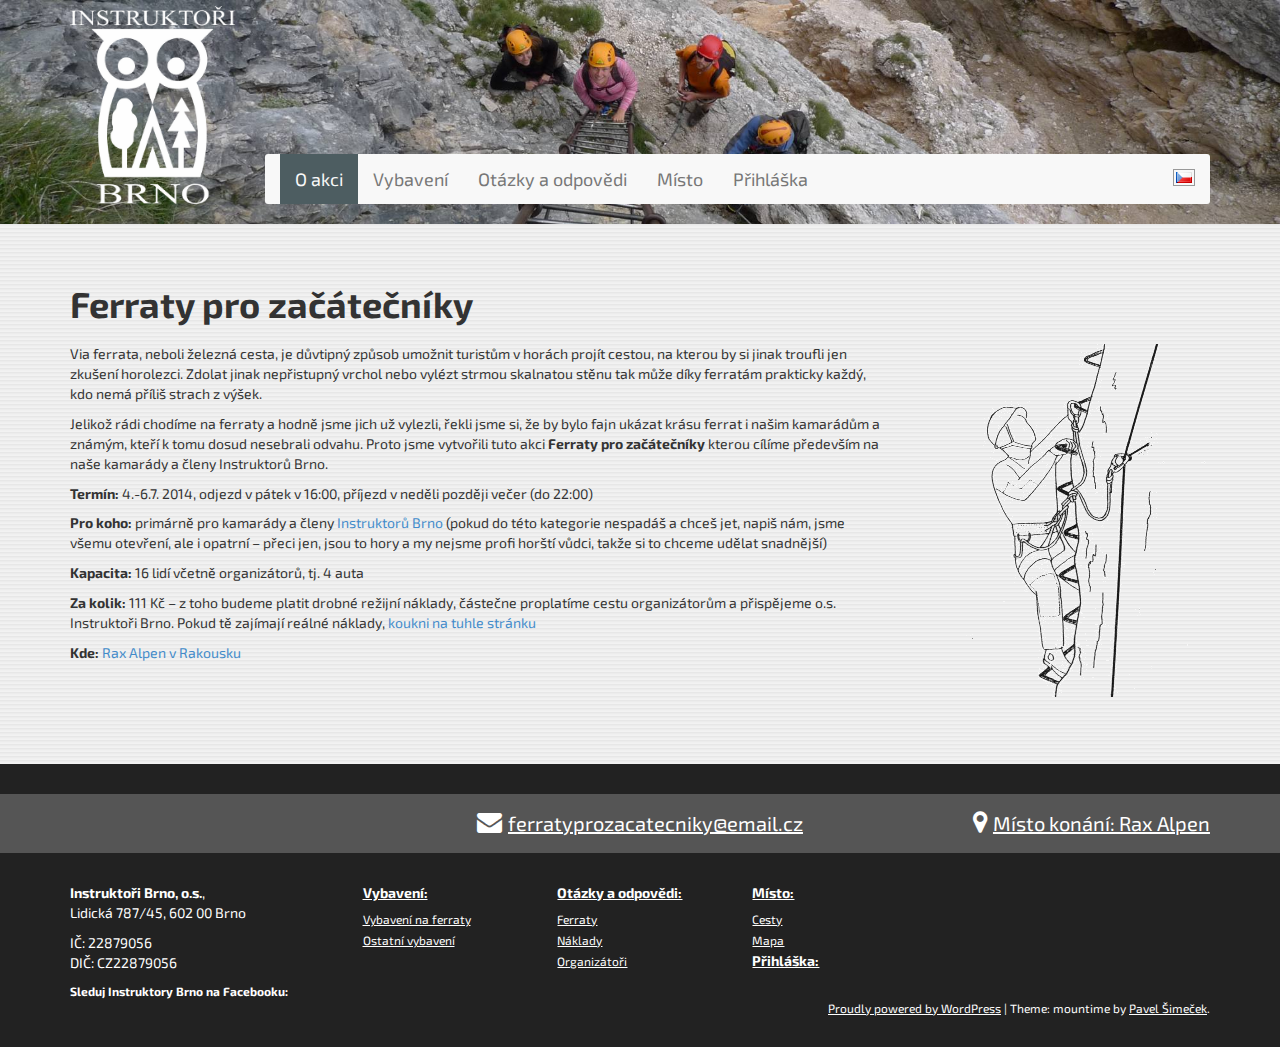
==== commit 72086f6d: "Odmazane cislo" ====
--- a/index.html
+++ b/index.html
@@ -256,8 +256,7 @@
         <footer class="upper-footer" role="contentinfo">
             <div class="container">
                 <div class="row">
-                    <div class="col-sm-4 text-align-left-md">
-                        <i class="fa fa-phone">&nbsp;</i>724 264 861                    </div>
+                    <div class="col-sm-4 text-align-left-md"></div>
                     <div class="col-sm-4 text-align-center-md">
                                                         <a href="mailto:ferratyprozacatecniky@email.cz">
                                     <i class="fa fa-envelope">&nbsp;</i>ferratyprozacatecniky@email.cz                                </a>                    </div>
@@ -412,4 +411,4 @@
 <!-- Mirrored from ferraty.instruktori.cz/ by HTTrack Website Copier/3.x [XR&CO'2014], Sat, 05 Jan 2019 14:13:36 GMT -->
 
 <!-- Mirrored from ferraty.instruktori.cz/ by HTTrack Website Copier/3.x [XR&CO'2014], Sun, 22 Nov 2020 13:30:25 GMT -->
-</html>+</html>
